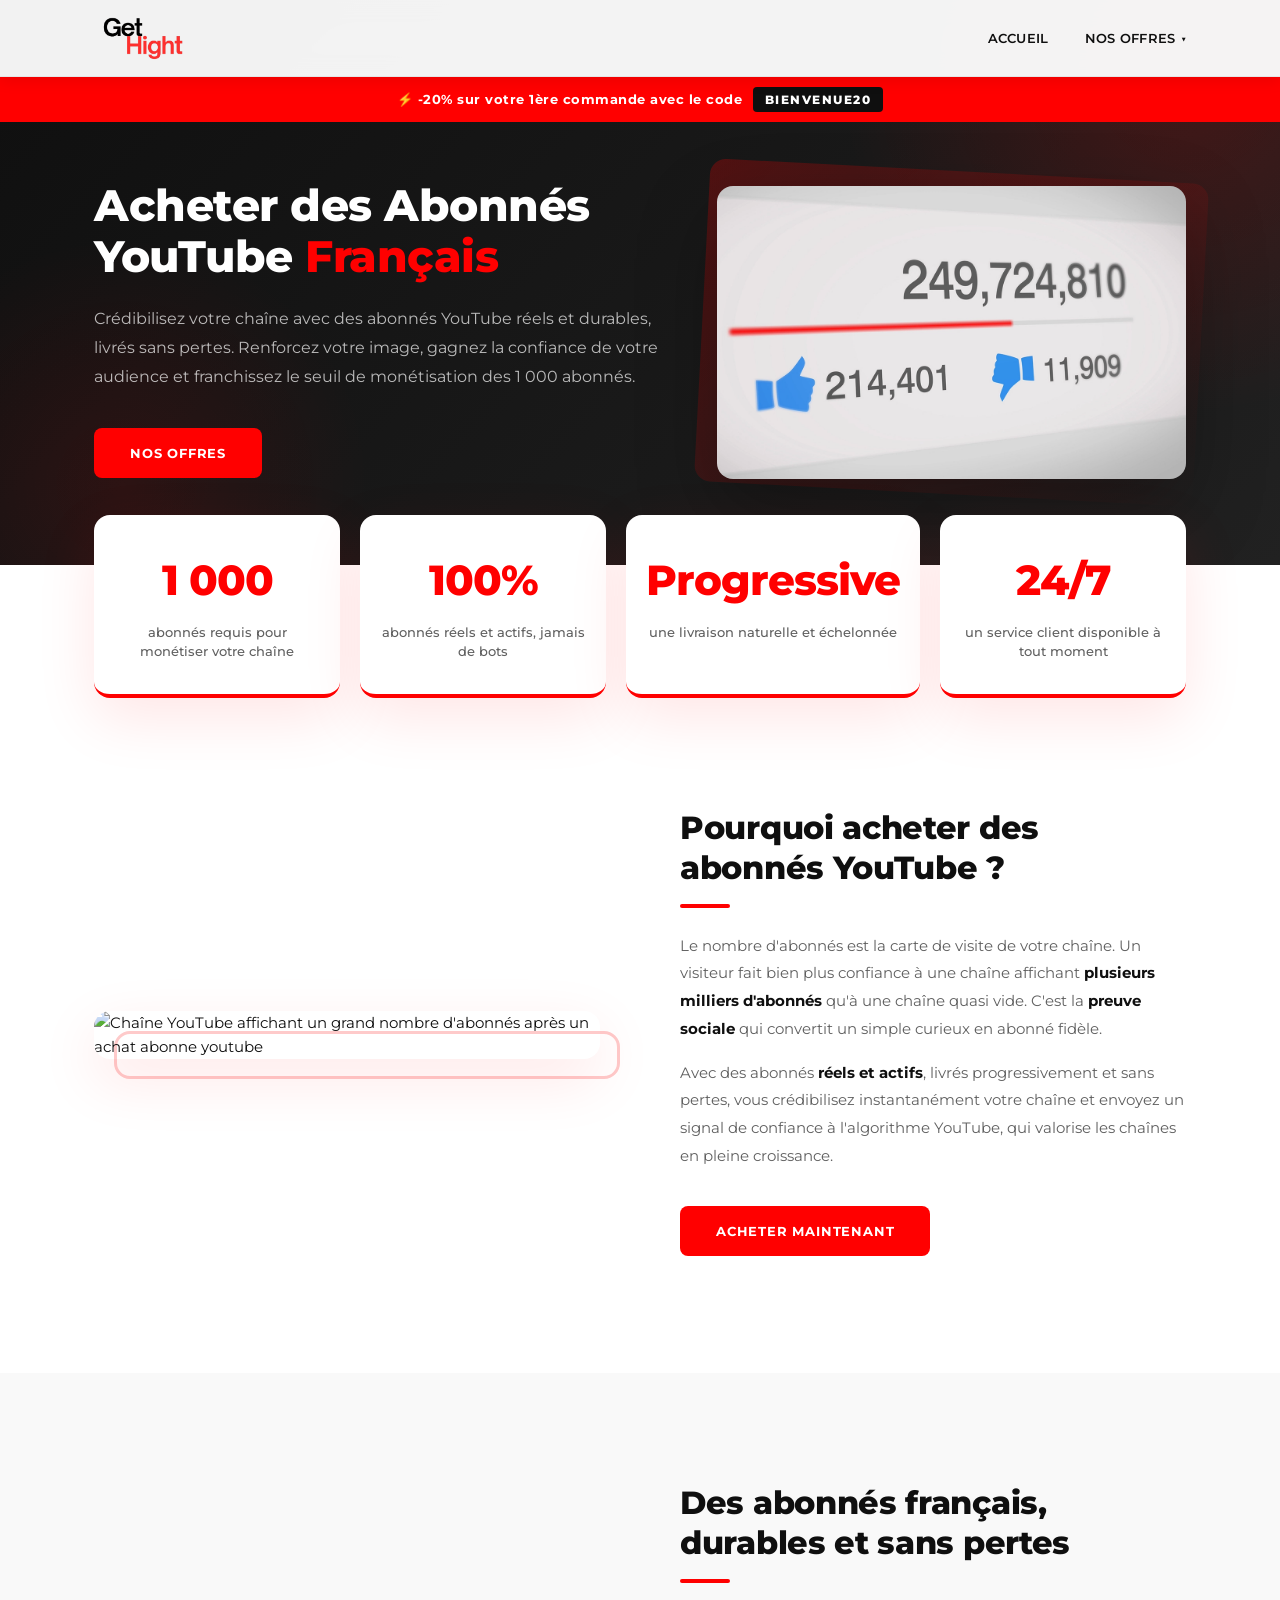
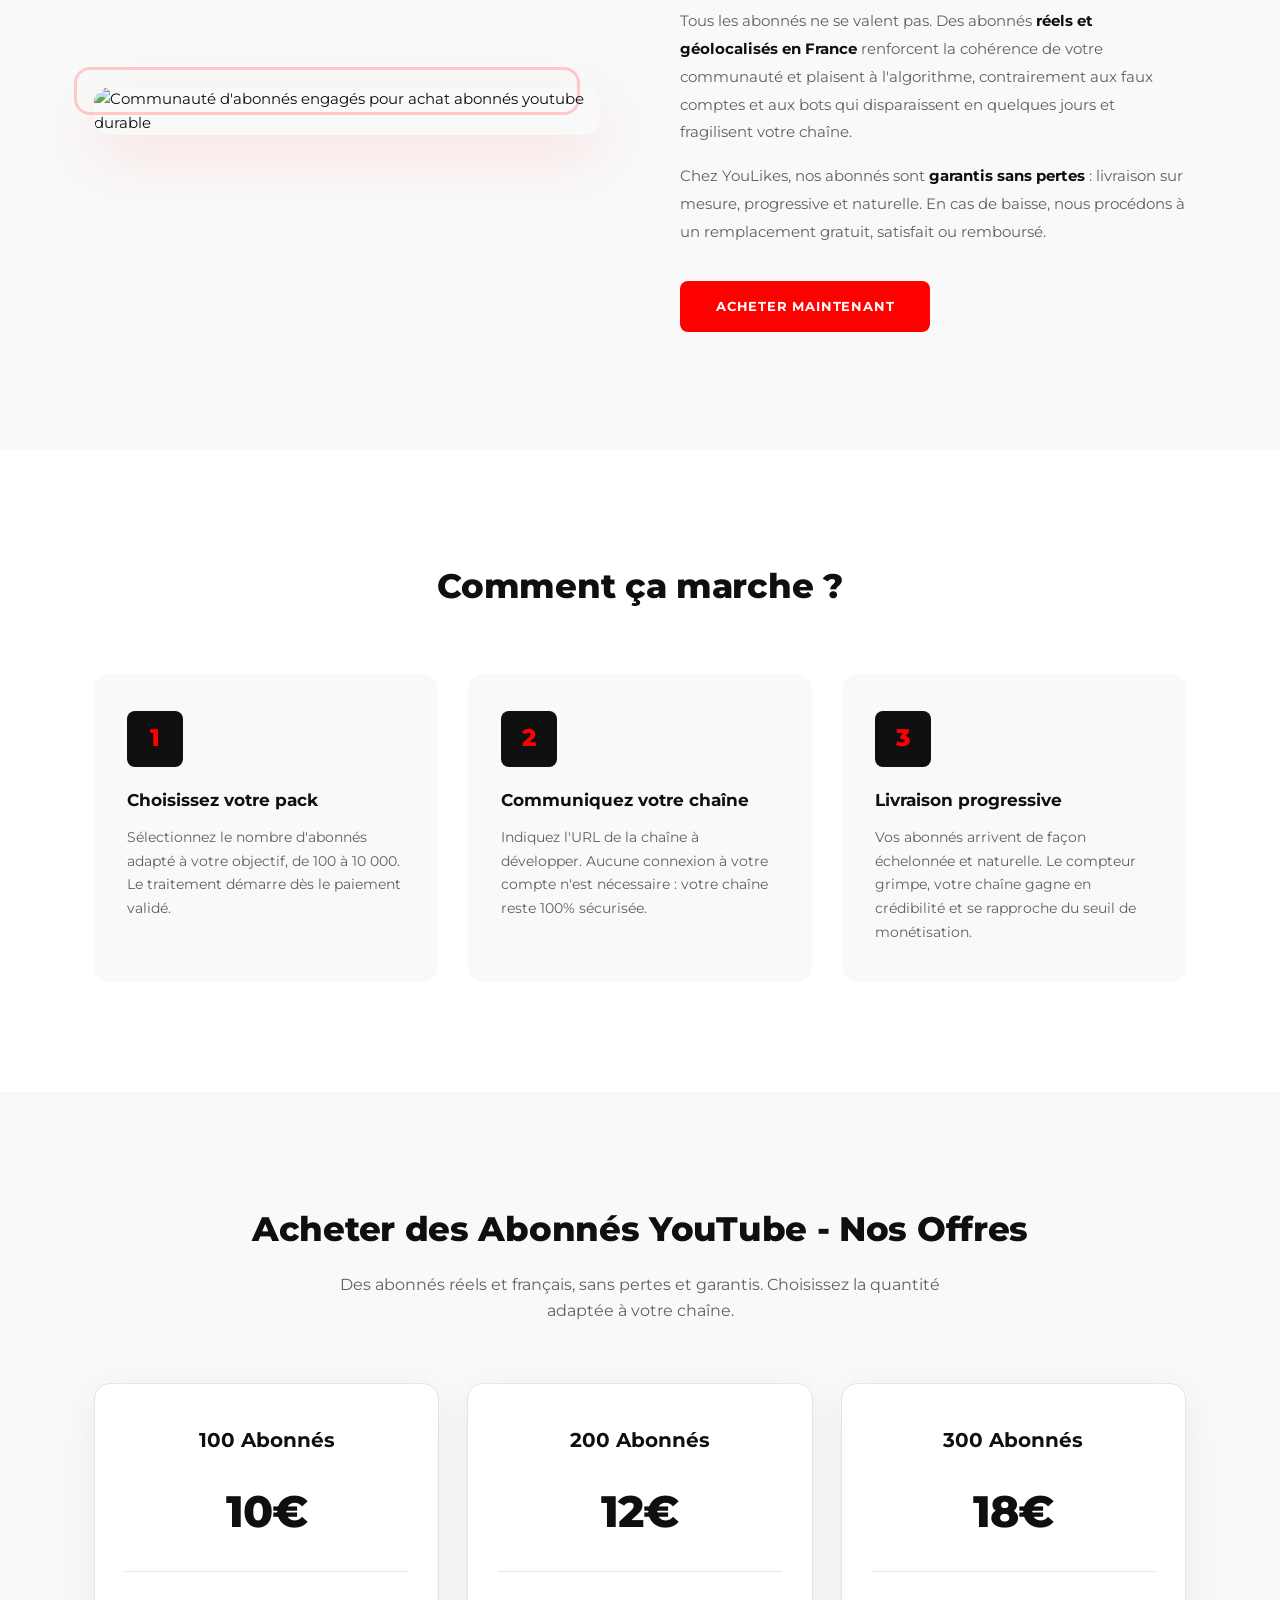
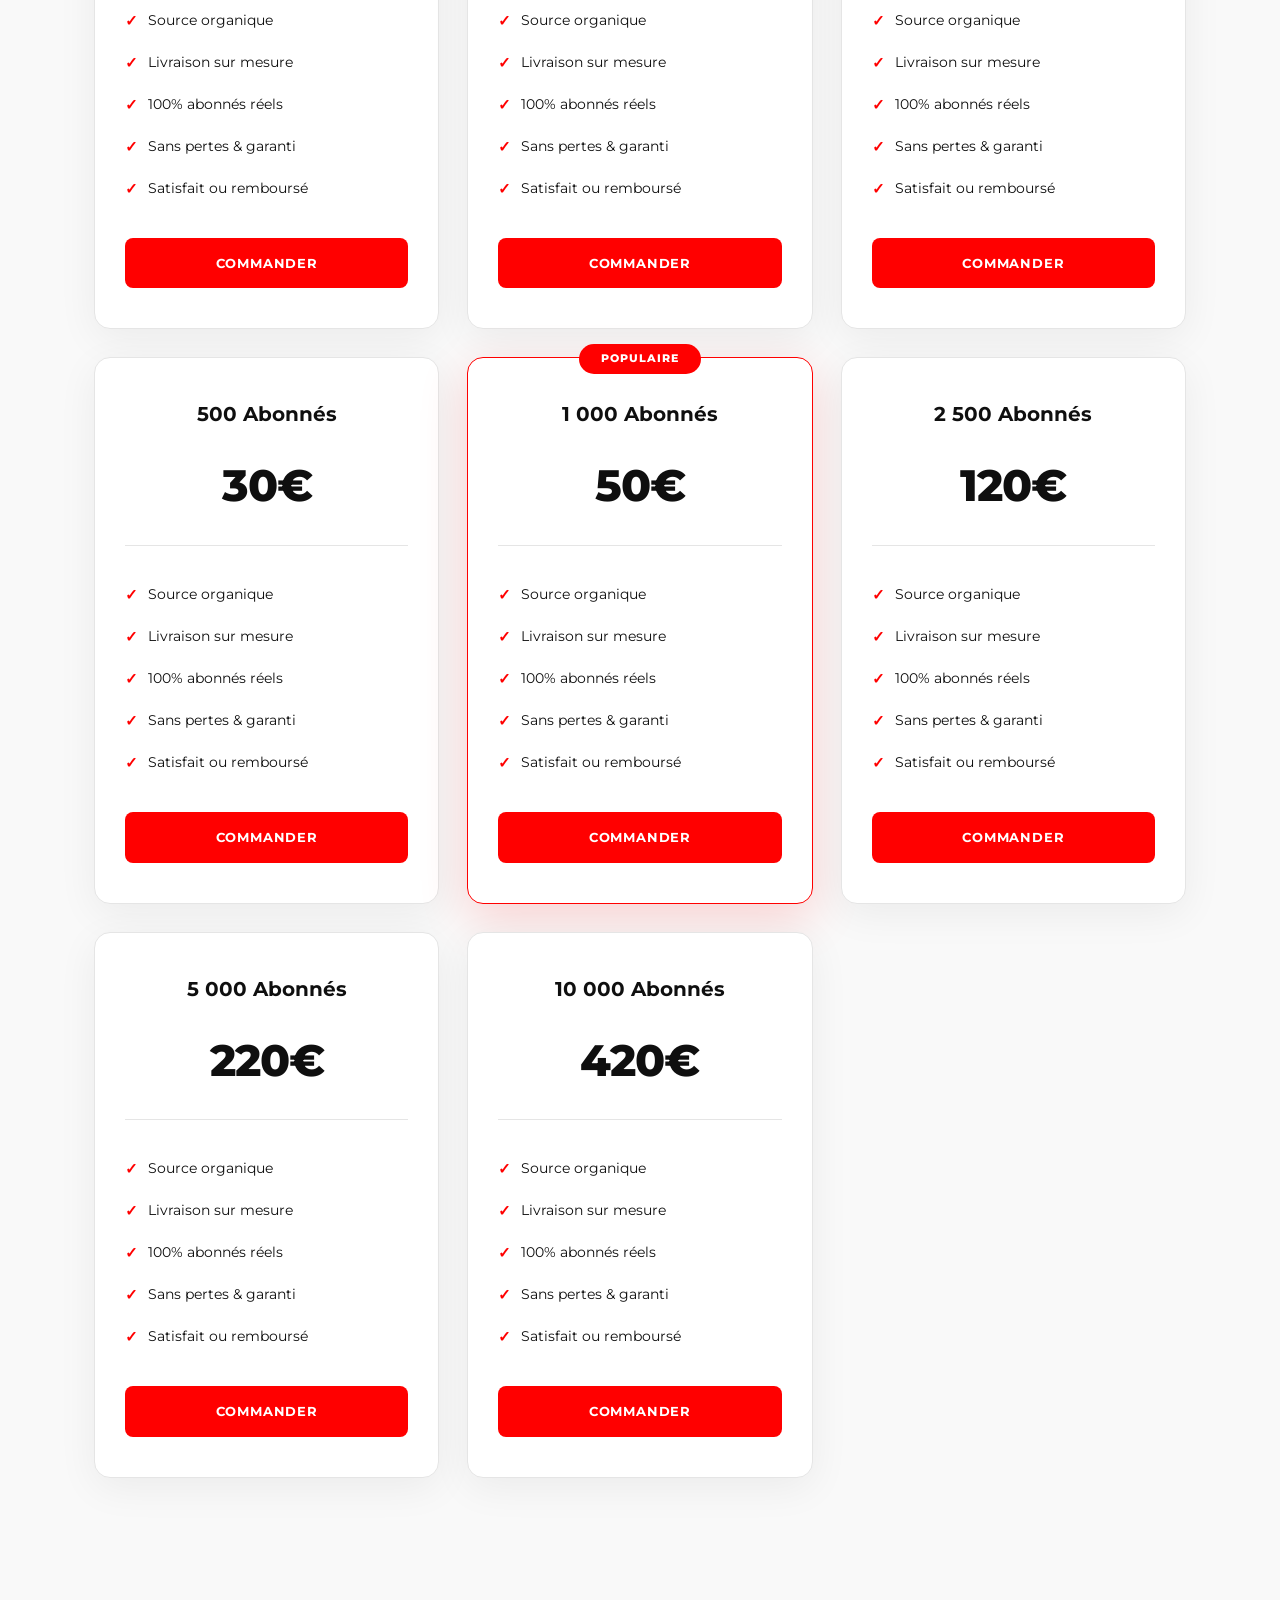
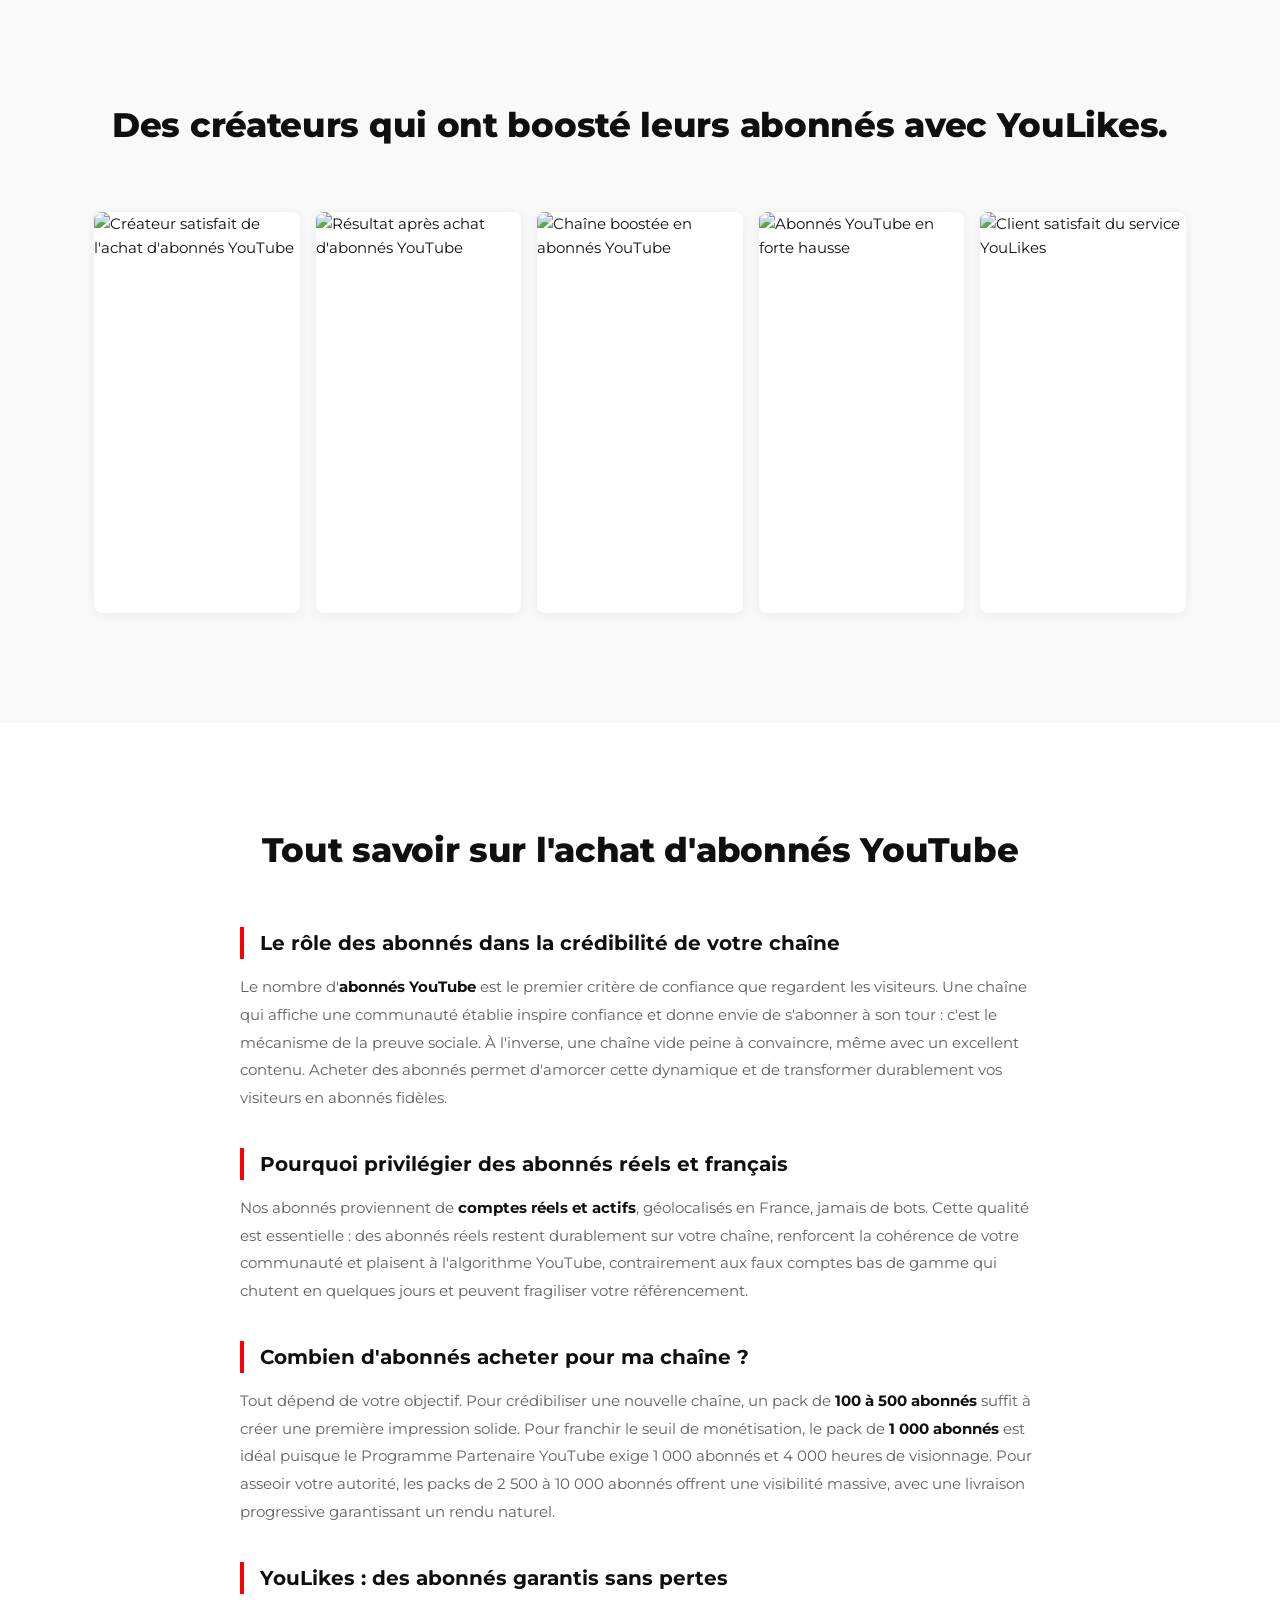
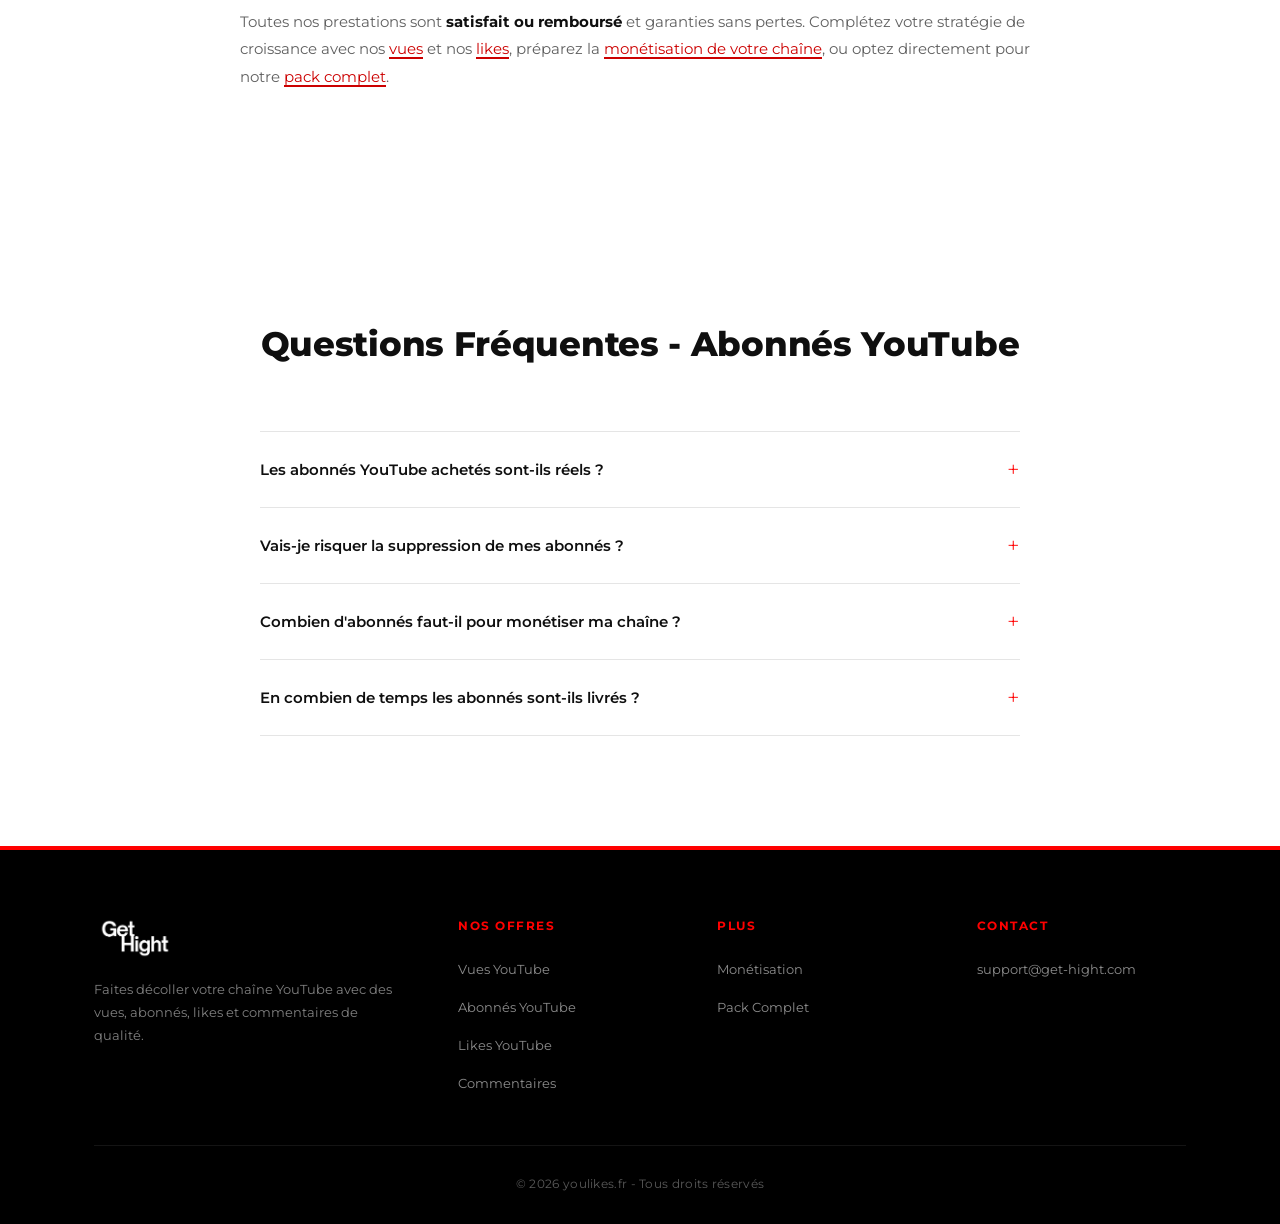
==== acheter-abonne-youtube.html @ 6b58a1a5 "Renomme pages: abonne, commentaires, heures-visionnage, monetisation" ====
<!DOCTYPE html>
<html lang="fr">
<head>
    <meta charset="UTF-8">
    <meta name="viewport" content="width=device-width, initial-scale=1.0">
    <meta name="robots" content="index, follow">
    <title>Acheter des Abonnés YouTube - Profils Français Sans Pertes</title>
    <meta name="description" content="Achetez des abonnés YouTube réels et français, sans pertes. Crédibilisez votre chaîne et atteignez le seuil de monétisation. Satisfait ou remboursé dès 10€.">
    <link rel="canonical" href="https://youlikes.fr/acheter-abonne-youtube.html"/>
    <link rel="alternate" hreflang="fr-FR" href="https://youlikes.fr/acheter-abonne-youtube.html"/>
    <link rel="alternate" hreflang="x-default" href="https://youlikes.fr/acheter-abonne-youtube.html"/>
    <link rel="preconnect" href="https://fonts.googleapis.com">
    <link rel="preconnect" href="https://fonts.gstatic.com" crossorigin>
    <link href="https://fonts.googleapis.com/css2?family=Montserrat:wght@400;500;600;700;800&display=swap" rel="stylesheet">
    <link rel="stylesheet" href="styles.css">
    <link rel="icon" type="image/x-icon" href="/favicon.ico">
    <link rel="shortcut icon" href="/favicon.ico">
    <link rel="apple-touch-icon" type="image/png" sizes="96x96" href="./logo/apple-icon-96x96.png">
    <link rel="icon" type="image/png" sizes="32x32" href="./logo/android-icon-32x32.png">
    <link rel="icon" type="image/png" sizes="96x96" href="./logo/android-icon-96x96.png">
    <meta name="msapplication-TileColor" content="#FF0000">
    <meta name="msapplication-TileImage" content="./logo/ms-icon-96x96.png">

    <meta property="og:type" content="website">
    <meta property="og:url" content="https://youlikes.fr/acheter-abonne-youtube.html">
    <meta property="og:title" content="Acheter des Abonnés YouTube - Profils Français Sans Pertes">
    <meta property="og:description" content="Achetez des abonnés YouTube réels et français, sans pertes. Crédibilisez votre chaîne et atteignez le seuil de monétisation. Satisfait ou remboursé dès 10€.">
    <meta property="og:image" content="https://youlikes.fr/YouTube-compteur-de-vues-en-temps-reel.webp">
    <meta property="og:locale" content="fr_FR">
    <meta property="og:site_name" content="YouLikes">
    <meta name="twitter:card" content="summary_large_image">
    <meta name="twitter:title" content="Acheter des Abonnés YouTube - Profils Français Sans Pertes">
    <meta name="twitter:description" content="Achetez des abonnés YouTube réels et français, sans pertes. Crédibilisez votre chaîne et atteignez le seuil de monétisation. Satisfait ou remboursé dès 10€.">
    <meta name="twitter:image" content="https://youlikes.fr/YouTube-compteur-de-vues-en-temps-reel.webp">

    <script type="application/ld+json">
    {
        "@context": "https://schema.org",
        "@graph": [
            {
                "@type": "BreadcrumbList",
                "itemListElement": [
                    {
                        "@type": "ListItem",
                        "position": 1,
                        "name": "Accueil",
                        "item": "https://youlikes.fr/"
                    },
                    {
                        "@type": "ListItem",
                        "position": 2,
                        "name": "Acheter des Abonnés YouTube",
                        "item": "https://youlikes.fr/acheter-abonne-youtube.html"
                    }
                ]
            },
            {
                "@type": "Organization",
                "name": "YouLikes",
                "url": "https://youlikes.fr",
                "logo": "https://youlikes.fr/get-hight.webp",
                "hasOfferCatalog": {
                    "@type": "OfferCatalog",
                    "name": "Nos services YouTube",
                    "itemListElement": [
                        {
                            "@type": "Offer",
                            "itemOffered": {
                                "@type": "Service",
                                "name": "acheter abonne youtube",
                                "url": "https://youlikes.fr/acheter-abonne-youtube.html"
                            }
                        },
                        {
                            "@type": "Offer",
                            "itemOffered": {
                                "@type": "Service",
                                "name": "achat abonne youtube",
                                "url": "https://youlikes.fr/acheter-abonne-youtube.html"
                            }
                        },
                        {
                            "@type": "Offer",
                            "itemOffered": {
                                "@type": "Service",
                                "name": "acheter des abonnés youtube",
                                "url": "https://youlikes.fr/acheter-abonne-youtube.html"
                            }
                        },
                        {
                            "@type": "Offer",
                            "itemOffered": {
                                "@type": "Service",
                                "name": "acheter abonnés youtube",
                                "url": "https://youlikes.fr/acheter-abonne-youtube.html"
                            }
                        },
                        {
                            "@type": "Offer",
                            "itemOffered": {
                                "@type": "Service",
                                "name": "acheter followers youtube",
                                "url": "https://youlikes.fr/acheter-abonne-youtube.html"
                            }
                        },
                        {
                            "@type": "Offer",
                            "itemOffered": {
                                "@type": "Service",
                                "name": "achat abonnés youtube",
                                "url": "https://youlikes.fr/acheter-abonne-youtube.html"
                            }
                        },
                        {
                            "@type": "Offer",
                            "itemOffered": {
                                "@type": "Service",
                                "name": "abonnés youtube pas cher",
                                "url": "https://youlikes.fr/acheter-abonne-youtube.html"
                            }
                        },
                        {
                            "@type": "Offer",
                            "itemOffered": {
                                "@type": "Service",
                                "name": "meilleur site pour acheter des abonnés youtube",
                                "url": "https://youlikes.fr/acheter-abonne-youtube.html"
                            }
                        },
                        {
                            "@type": "Offer",
                            "itemOffered": {
                                "@type": "Service",
                                "name": "acheter des abonnés youtube pas cher",
                                "url": "https://youlikes.fr/acheter-abonne-youtube.html"
                            }
                        }
                    ]
                }
            },
            {
                "@type": "FAQPage",
                "mainEntity": [
                    {
                        "@type": "Question",
                        "name": "Les abonnés YouTube achetés sont-ils réels ?",
                        "acceptedAnswer": {
                            "@type": "Answer",
                            "text": "Oui, des abonnés de comptes réels et actifs, jamais de bots, durables et garantis sans pertes."
                        }
                    },
                    {
                        "@type": "Question",
                        "name": "Vais-je risquer la suppression de mes abonnés ?",
                        "acceptedAnswer": {
                            "@type": "Answer",
                            "text": "Non, méthode conforme aux conditions de YouTube ; nos abonnés réels minimisent tout risque."
                        }
                    },
                    {
                        "@type": "Question",
                        "name": "Combien d'abonnés faut-il pour monétiser ma chaîne ?",
                        "acceptedAnswer": {
                            "@type": "Answer",
                            "text": "Le programme partenaire exige 1 000 abonnés et 4 000 heures de visionnage ; nos packs aident à franchir ce seuil."
                        }
                    },
                    {
                        "@type": "Question",
                        "name": "En combien de temps les abonnés sont-ils livrés ?",
                        "acceptedAnswer": {
                            "@type": "Answer",
                            "text": "La livraison débute dans les heures suivant la commande, progressivement et naturellement."
                        }
                    }
                ]
            },
            {
                "@type": "ItemList",
                "name": "Nos Offres Abonnés YouTube",
                "itemListElement": [
                    { "@type": "ListItem", "position": 1, "item": { "@type": "Product", "name": "100 Abonnés YouTube", "description": "100 abonnés YouTube réels et français, source organique, sans pertes et garantis.", "image": "https://youlikes.fr/YouTube-compteur-de-vues-en-temps-reel.webp", "brand": { "@type": "Brand", "name": "YouLikes" }, "offers": { "@type": "Offer", "price": "10", "priceCurrency": "EUR", "availability": "https://schema.org/InStock", "url": "https://youlikes.fr/acheter-abonne-youtube.html" } } },
                    { "@type": "ListItem", "position": 2, "item": { "@type": "Product", "name": "200 Abonnés YouTube", "description": "200 abonnés YouTube réels et français, source organique, sans pertes et garantis.", "image": "https://youlikes.fr/YouTube-compteur-de-vues-en-temps-reel.webp", "brand": { "@type": "Brand", "name": "YouLikes" }, "offers": { "@type": "Offer", "price": "12", "priceCurrency": "EUR", "availability": "https://schema.org/InStock", "url": "https://youlikes.fr/acheter-abonne-youtube.html" } } },
                    { "@type": "ListItem", "position": 3, "item": { "@type": "Product", "name": "300 Abonnés YouTube", "description": "300 abonnés YouTube réels et français, source organique, sans pertes et garantis.", "image": "https://youlikes.fr/YouTube-compteur-de-vues-en-temps-reel.webp", "brand": { "@type": "Brand", "name": "YouLikes" }, "offers": { "@type": "Offer", "price": "18", "priceCurrency": "EUR", "availability": "https://schema.org/InStock", "url": "https://youlikes.fr/acheter-abonne-youtube.html" } } },
                    { "@type": "ListItem", "position": 4, "item": { "@type": "Product", "name": "500 Abonnés YouTube", "description": "500 abonnés YouTube réels et français, source organique, sans pertes et garantis.", "image": "https://youlikes.fr/YouTube-compteur-de-vues-en-temps-reel.webp", "brand": { "@type": "Brand", "name": "YouLikes" }, "offers": { "@type": "Offer", "price": "30", "priceCurrency": "EUR", "availability": "https://schema.org/InStock", "url": "https://youlikes.fr/acheter-abonne-youtube.html" } } },
                    { "@type": "ListItem", "position": 5, "item": { "@type": "Product", "name": "1 000 Abonnés YouTube", "description": "1 000 abonnés YouTube réels et français, source organique, sans pertes et garantis.", "image": "https://youlikes.fr/YouTube-compteur-de-vues-en-temps-reel.webp", "brand": { "@type": "Brand", "name": "YouLikes" }, "offers": { "@type": "Offer", "price": "50", "priceCurrency": "EUR", "availability": "https://schema.org/InStock", "url": "https://youlikes.fr/acheter-abonne-youtube.html" } } },
                    { "@type": "ListItem", "position": 6, "item": { "@type": "Product", "name": "2 500 Abonnés YouTube", "description": "2 500 abonnés YouTube réels et français, source organique, sans pertes et garantis.", "image": "https://youlikes.fr/YouTube-compteur-de-vues-en-temps-reel.webp", "brand": { "@type": "Brand", "name": "YouLikes" }, "offers": { "@type": "Offer", "price": "120", "priceCurrency": "EUR", "availability": "https://schema.org/InStock", "url": "https://youlikes.fr/acheter-abonne-youtube.html" } } },
                    { "@type": "ListItem", "position": 7, "item": { "@type": "Product", "name": "5 000 Abonnés YouTube", "description": "5 000 abonnés YouTube réels et français, source organique, sans pertes et garantis.", "image": "https://youlikes.fr/YouTube-compteur-de-vues-en-temps-reel.webp", "brand": { "@type": "Brand", "name": "YouLikes" }, "offers": { "@type": "Offer", "price": "220", "priceCurrency": "EUR", "availability": "https://schema.org/InStock", "url": "https://youlikes.fr/acheter-abonne-youtube.html" } } },
                    { "@type": "ListItem", "position": 8, "item": { "@type": "Product", "name": "10 000 Abonnés YouTube", "description": "10 000 abonnés YouTube réels et français, source organique, sans pertes et garantis.", "image": "https://youlikes.fr/YouTube-compteur-de-vues-en-temps-reel.webp", "brand": { "@type": "Brand", "name": "YouLikes" }, "offers": { "@type": "Offer", "price": "420", "priceCurrency": "EUR", "availability": "https://schema.org/InStock", "url": "https://youlikes.fr/acheter-abonne-youtube.html" } } }
                ]
            }
        ]
    }
    </script>
</head>
<body>
    <header class="header">
        <div class="container">
            <a href="https://youlikes.fr" class="logo"><img src="get-hight.webp" alt="YouLikes - Croissance YouTube" title="YouLikes" width="512" height="512" class="logo-img"></a>
            <nav class="nav">
                <ul class="nav-list">
                    <li><a href="https://youlikes.fr" class="nav-link">Accueil</a></li>
                    <li class="nav-item dropdown">
                        <a href="#" class="nav-link">Nos Offres <span class="dropdown-arrow">▼</span></a>
                        <div class="dropdown-menu">
                            <a href="https://youlikes.fr/acheter-des-vues-youtube.html">Vues YouTube</a>
                            <a href="https://youlikes.fr/acheter-abonne-youtube.html">Abonnés YouTube</a>
                            <a href="https://youlikes.fr/acheter-des-likes-youtube.html">Likes YouTube</a>
                            <a href="https://youlikes.fr/acheter-commentaires-youtube.html">Commentaires YouTube</a>
                            <a href="https://youlikes.fr/acheter-heures-visionnage-youtube.html">Monétisation</a>
                            <a href="https://youlikes.fr/monetisation-youtube.html">Pack Complet</a>
                        </div>
                    </li>
                </ul>
            </nav>
            <button class="menu-toggle" aria-label="Menu"><span></span><span></span><span></span></button>
        </div>
    </header>
    <div class="promo-bar">&#x26A1; -20% sur votre 1&egrave;re commande avec le code <span class="promo-code">BIENVENUE20</span></div>

    <section id="accueil" class="hero">
        <div class="container">
            <div class="hero-content">
                <h1>Acheter des Abonnés YouTube <span class="highlight">Français</span></h1>
                <p class="hero-subtitle">Crédibilisez votre chaîne avec des abonnés YouTube réels et durables, livrés sans pertes. Renforcez votre image, gagnez la confiance de votre audience et franchissez le seuil de monétisation des 1 000 abonnés.</p>
                <a href="#offres" class="btn btn-primary" title="acheter abonnés youtube">Nos Offres</a>
            </div>
            <div class="hero-image">
                <img src="YouTube-compteur-de-vues-en-temps-reel.webp" alt="Compteur d'abonnés YouTube en forte hausse pour acheter abonne youtube" title="Acheter des abonnés YouTube réels et français" width="964" height="421" class="hero-img" loading="eager">
            </div>
        </div>
    </section>

    <section class="stats">
        <div class="container">
            <div class="stat-card"><div class="stat-number" data-target="0" data-static="1 000">1 000</div><p>abonnés requis pour monétiser votre chaîne</p></div>
            <div class="stat-card"><div class="stat-number" data-target="100" data-suffix="%">100%</div><p>abonnés réels et actifs, jamais de bots</p></div>
            <div class="stat-card"><div class="stat-number" data-target="0" data-static="Progressive">Progressive</div><p>une livraison naturelle et échelonnée</p></div>
            <div class="stat-card"><div class="stat-number" data-target="0" data-static="24/7">24/7</div><p>un service client disponible à tout moment</p></div>
        </div>
    </section>

    <section class="credibility">
        <div class="container">
            <div class="credibility-image">
                <img src="youtube-croissance.webp" alt="Chaîne YouTube affichant un grand nombre d'abonnés après un achat abonne youtube" title="Acheter followers youtube pour crédibiliser votre chaîne" width="601" height="791" class="credibility-img" loading="lazy">
            </div>
            <div class="credibility-content">
                <h2>Pourquoi acheter des abonnés YouTube ?</h2>
                <p>Le nombre d'abonnés est la carte de visite de votre chaîne. Un visiteur fait bien plus confiance à une chaîne affichant <strong>plusieurs milliers d'abonnés</strong> qu'à une chaîne quasi vide. C'est la <strong>preuve sociale</strong> qui convertit un simple curieux en abonné fidèle.</p>
                <p>Avec des abonnés <strong>réels et actifs</strong>, livrés progressivement et sans pertes, vous crédibilisez instantanément votre chaîne et envoyez un signal de confiance à l'algorithme YouTube, qui valorise les chaînes en pleine croissance.</p>
                <a href="#offres" class="btn btn-primary" title="Le meilleur site pour acheter des abonnés youtube">Acheter maintenant</a>
            </div>
        </div>
    </section>

    <section class="credibility credibility-reverse">
        <div class="container">
            <div class="credibility-content">
                <h2>Des abonnés français, durables et sans pertes</h2>
                <p>Tous les abonnés ne se valent pas. Des abonnés <strong>réels et géolocalisés en France</strong> renforcent la cohérence de votre communauté et plaisent à l'algorithme, contrairement aux faux comptes et aux bots qui disparaissent en quelques jours et fragilisent votre chaîne.</p>
                <p>Chez YouLikes, nos abonnés sont <strong>garantis sans pertes</strong> : livraison sur mesure, progressive et naturelle. En cas de baisse, nous procédons à un remplacement gratuit, satisfait ou remboursé.</p>
                <a href="#offres" class="btn btn-primary" title="acheter des abonnés youtube pas cher">Acheter maintenant</a>
            </div>
            <div class="credibility-image">
                <img src="youtube-engagement.webp" alt="Communauté d'abonnés engagés pour achat abonnés youtube durable" title="Abonnés youtube pas cher, réels et durables" width="900" height="600" class="credibility-img" loading="lazy">
            </div>
        </div>
    </section>

    <section class="how-it-works">
        <div class="container">
            <h2 class="section-title">Comment ça marche ?</h2>
            <div class="steps">
                <div class="step"><div class="step-icon"><span>1</span></div><h3>Choisissez votre pack</h3><p>Sélectionnez le nombre d'abonnés adapté à votre objectif, de 100 à 10 000. Le traitement démarre dès le paiement validé.</p></div>
                <div class="step"><div class="step-icon"><span>2</span></div><h3>Communiquez votre chaîne</h3><p>Indiquez l'URL de la chaîne à développer. Aucune connexion à votre compte n'est nécessaire : votre chaîne reste 100% sécurisée.</p></div>
                <div class="step"><div class="step-icon"><span>3</span></div><h3>Livraison progressive</h3><p>Vos abonnés arrivent de façon échelonnée et naturelle. Le compteur grimpe, votre chaîne gagne en crédibilité et se rapproche du seuil de monétisation.</p></div>
            </div>
        </div>
    </section>

    <section id="offres" class="pricing">
        <div class="container">
            <h2 class="section-title">Acheter des Abonnés YouTube - Nos Offres</h2>
            <p class="section-subtitle">Des abonnés réels et français, sans pertes et garantis. Choisissez la quantité adaptée à votre chaîne.</p>
            <div class="pricing-cards">
                <div class="pricing-card">
                    <div class="pricing-header"><h3>100 Abonnés</h3></div>
                    <div class="pricing-price"><span class="price">10€</span></div>
                    <ul class="pricing-features"><li><span class="check">✓</span> Source organique</li><li><span class="check">✓</span> Livraison sur mesure</li><li><span class="check">✓</span> 100% abonnés réels</li><li><span class="check">✓</span> Sans pertes &amp; garanti</li><li><span class="check">✓</span> Satisfait ou remboursé</li></ul>
                    <a href="#" class="btn btn-outline" target="_blank" rel="noopener noreferrer">Commander</a>
                </div>
                <div class="pricing-card">
                    <div class="pricing-header"><h3>200 Abonnés</h3></div>
                    <div class="pricing-price"><span class="price">12€</span></div>
                    <ul class="pricing-features"><li><span class="check">✓</span> Source organique</li><li><span class="check">✓</span> Livraison sur mesure</li><li><span class="check">✓</span> 100% abonnés réels</li><li><span class="check">✓</span> Sans pertes &amp; garanti</li><li><span class="check">✓</span> Satisfait ou remboursé</li></ul>
                    <a href="#" class="btn btn-outline" target="_blank" rel="noopener noreferrer">Commander</a>
                </div>
                <div class="pricing-card">
                    <div class="pricing-header"><h3>300 Abonnés</h3></div>
                    <div class="pricing-price"><span class="price">18€</span></div>
                    <ul class="pricing-features"><li><span class="check">✓</span> Source organique</li><li><span class="check">✓</span> Livraison sur mesure</li><li><span class="check">✓</span> 100% abonnés réels</li><li><span class="check">✓</span> Sans pertes &amp; garanti</li><li><span class="check">✓</span> Satisfait ou remboursé</li></ul>
                    <a href="#" class="btn btn-outline" target="_blank" rel="noopener noreferrer">Commander</a>
                </div>
                <div class="pricing-card">
                    <div class="pricing-header"><h3>500 Abonnés</h3></div>
                    <div class="pricing-price"><span class="price">30€</span></div>
                    <ul class="pricing-features"><li><span class="check">✓</span> Source organique</li><li><span class="check">✓</span> Livraison sur mesure</li><li><span class="check">✓</span> 100% abonnés réels</li><li><span class="check">✓</span> Sans pertes &amp; garanti</li><li><span class="check">✓</span> Satisfait ou remboursé</li></ul>
                    <a href="#" class="btn btn-outline" target="_blank" rel="noopener noreferrer">Commander</a>
                </div>
                <div class="pricing-card featured">
                    <div class="pricing-badge">Populaire</div>
                    <div class="pricing-header"><h3>1 000 Abonnés</h3></div>
                    <div class="pricing-price"><span class="price">50€</span></div>
                    <ul class="pricing-features"><li><span class="check">✓</span> Source organique</li><li><span class="check">✓</span> Livraison sur mesure</li><li><span class="check">✓</span> 100% abonnés réels</li><li><span class="check">✓</span> Sans pertes &amp; garanti</li><li><span class="check">✓</span> Satisfait ou remboursé</li></ul>
                    <a href="#" class="btn btn-primary" target="_blank" rel="noopener noreferrer">Commander</a>
                </div>
                <div class="pricing-card">
                    <div class="pricing-header"><h3>2 500 Abonnés</h3></div>
                    <div class="pricing-price"><span class="price">120€</span></div>
                    <ul class="pricing-features"><li><span class="check">✓</span> Source organique</li><li><span class="check">✓</span> Livraison sur mesure</li><li><span class="check">✓</span> 100% abonnés réels</li><li><span class="check">✓</span> Sans pertes &amp; garanti</li><li><span class="check">✓</span> Satisfait ou remboursé</li></ul>
                    <a href="#" class="btn btn-outline" target="_blank" rel="noopener noreferrer">Commander</a>
                </div>
                <div class="pricing-card">
                    <div class="pricing-header"><h3>5 000 Abonnés</h3></div>
                    <div class="pricing-price"><span class="price">220€</span></div>
                    <ul class="pricing-features"><li><span class="check">✓</span> Source organique</li><li><span class="check">✓</span> Livraison sur mesure</li><li><span class="check">✓</span> 100% abonnés réels</li><li><span class="check">✓</span> Sans pertes &amp; garanti</li><li><span class="check">✓</span> Satisfait ou remboursé</li></ul>
                    <a href="#" class="btn btn-outline" target="_blank" rel="noopener noreferrer">Commander</a>
                </div>
                <div class="pricing-card">
                    <div class="pricing-header"><h3>10 000 Abonnés</h3></div>
                    <div class="pricing-price"><span class="price">420€</span></div>
                    <ul class="pricing-features"><li><span class="check">✓</span> Source organique</li><li><span class="check">✓</span> Livraison sur mesure</li><li><span class="check">✓</span> 100% abonnés réels</li><li><span class="check">✓</span> Sans pertes &amp; garanti</li><li><span class="check">✓</span> Satisfait ou remboursé</li></ul>
                    <a href="#" class="btn btn-outline" target="_blank" rel="noopener noreferrer">Commander</a>
                </div>
            </div>
        </div>
    </section>

    <section class="testimonials">
        <div class="container">
            <h2 class="section-title">Des créateurs qui ont boosté leurs abonnés avec YouLikes.</h2>
            <div class="testimonials-grid">
                <div class="testimonial-card"><img src="temoignage-youtube-1.webp" alt="Créateur satisfait de l'achat d'abonnés YouTube" title="Témoignage abonnés YouTube" width="768" height="1496" class="testimonial-img" loading="lazy"></div>
                <div class="testimonial-card"><img src="temoignage-youtube-2.webp" alt="Résultat après achat d'abonnés YouTube" title="Résultat abonnés YouTube" width="768" height="1496" class="testimonial-img" loading="lazy"></div>
                <div class="testimonial-card"><img src="temoignage-youtube-3.webp" alt="Chaîne boostée en abonnés YouTube" title="Chaîne boostée YouTube" width="768" height="1496" class="testimonial-img" loading="lazy"></div>
                <div class="testimonial-card"><img src="temoignage-youtube-4.webp" alt="Abonnés YouTube en forte hausse" title="Hausse des abonnés YouTube" width="768" height="1496" class="testimonial-img" loading="lazy"></div>
                <div class="testimonial-card"><img src="temoignage-youtube-5.webp" alt="Client satisfait du service YouLikes" title="Client satisfait YouLikes" width="768" height="1496" class="testimonial-img" loading="lazy"></div>
            </div>
        </div>
    </section>

    <section class="seo-content">
        <div class="container">
            <h2 class="section-title">Tout savoir sur l'achat d'abonnés YouTube</h2>
            <div class="seo-text">
                <h3>Le rôle des abonnés dans la crédibilité de votre chaîne</h3>
                <p>Le nombre d'<strong>abonnés YouTube</strong> est le premier critère de confiance que regardent les visiteurs. Une chaîne qui affiche une communauté établie inspire confiance et donne envie de s'abonner à son tour : c'est le mécanisme de la preuve sociale. À l'inverse, une chaîne vide peine à convaincre, même avec un excellent contenu. Acheter des abonnés permet d'amorcer cette dynamique et de transformer durablement vos visiteurs en abonnés fidèles.</p>

                <h3>Pourquoi privilégier des abonnés réels et français</h3>
                <p>Nos abonnés proviennent de <strong>comptes réels et actifs</strong>, géolocalisés en France, jamais de bots. Cette qualité est essentielle : des abonnés réels restent durablement sur votre chaîne, renforcent la cohérence de votre communauté et plaisent à l'algorithme YouTube, contrairement aux faux comptes bas de gamme qui chutent en quelques jours et peuvent fragiliser votre référencement.</p>

                <h3>Combien d'abonnés acheter pour ma chaîne ?</h3>
                <p>Tout dépend de votre objectif. Pour crédibiliser une nouvelle chaîne, un pack de <strong>100 à 500 abonnés</strong> suffit à créer une première impression solide. Pour franchir le seuil de monétisation, le pack de <strong>1 000 abonnés</strong> est idéal puisque le Programme Partenaire YouTube exige 1 000 abonnés et 4 000 heures de visionnage. Pour asseoir votre autorité, les packs de 2 500 à 10 000 abonnés offrent une visibilité massive, avec une livraison progressive garantissant un rendu naturel.</p>

                <h3>YouLikes : des abonnés garantis sans pertes</h3>
                <p>Toutes nos prestations sont <strong>satisfait ou remboursé</strong> et garanties sans pertes. Complétez votre stratégie de croissance avec nos <a href="https://youlikes.fr/acheter-des-vues-youtube.html">vues</a> et nos <a href="https://youlikes.fr/acheter-des-likes-youtube.html">likes</a>, préparez la <a href="https://youlikes.fr/acheter-heures-visionnage-youtube.html">monétisation de votre chaîne</a>, ou optez directement pour notre <a href="https://youlikes.fr/monetisation-youtube.html">pack complet</a>.</p>
            </div>
        </div>
    </section>

    <section class="faq">
        <div class="container">
            <h2 class="section-title">Questions Fréquentes - Abonnés YouTube</h2>
            <div class="faq-list">
                <div class="faq-item"><button class="faq-question"><span>Les abonnés YouTube achetés sont-ils réels ?</span><span class="faq-icon">+</span></button><div class="faq-answer"><p>Oui, des abonnés de comptes réels et actifs, jamais de bots, durables et garantis sans pertes.</p></div></div>
                <div class="faq-item"><button class="faq-question"><span>Vais-je risquer la suppression de mes abonnés ?</span><span class="faq-icon">+</span></button><div class="faq-answer"><p>Non, méthode conforme aux conditions de YouTube ; nos abonnés réels minimisent tout risque.</p></div></div>
                <div class="faq-item"><button class="faq-question"><span>Combien d'abonnés faut-il pour monétiser ma chaîne ?</span><span class="faq-icon">+</span></button><div class="faq-answer"><p>Le programme partenaire exige 1 000 abonnés et 4 000 heures de visionnage ; nos packs aident à franchir ce seuil.</p></div></div>
                <div class="faq-item"><button class="faq-question"><span>En combien de temps les abonnés sont-ils livrés ?</span><span class="faq-icon">+</span></button><div class="faq-answer"><p>La livraison débute dans les heures suivant la commande, progressivement et naturellement.</p></div></div>
            </div>
        </div>
    </section>

    <footer class="footer">
        <div class="container">
            <div class="footer-content">
                <div class="footer-brand"><a href="https://youlikes.fr" class="logo"><img src="get-hight.webp" alt="YouLikes - Logo" title="YouLikes" width="512" height="512" class="logo-img"></a><p>Faites décoller votre chaîne YouTube avec des vues, abonnés, likes et commentaires de qualité.</p></div>
                <div class="footer-links"><h4>Nos Offres</h4><ul><li><a href="https://youlikes.fr/acheter-des-vues-youtube.html">Vues YouTube</a></li><li><a href="https://youlikes.fr/acheter-abonne-youtube.html">Abonnés YouTube</a></li><li><a href="https://youlikes.fr/acheter-des-likes-youtube.html">Likes YouTube</a></li><li><a href="https://youlikes.fr/acheter-commentaires-youtube.html">Commentaires</a></li></ul></div>
                <div class="footer-links"><h4>Plus</h4><ul><li><a href="https://youlikes.fr/acheter-heures-visionnage-youtube.html">Monétisation</a></li><li><a href="https://youlikes.fr/monetisation-youtube.html">Pack Complet</a></li></ul></div>
                <div class="footer-links"><h4>Contact</h4><ul><li><a href="mailto:support@get-hight.com">support@get-hight.com</a></li></ul></div>
            </div>
            <div class="footer-bottom"><p>&copy; 2026 youlikes.fr - Tous droits réservés</p></div>
        </div>
    </footer>

    <script>
        document.addEventListener('DOMContentLoaded', function() {
            const menuToggle = document.querySelector('.menu-toggle'); const nav = document.querySelector('.nav');
            if (menuToggle && nav) { menuToggle.addEventListener('click', function() { nav.classList.toggle('active'); menuToggle.classList.toggle('active'); }); document.querySelectorAll('.nav-link:not(.nav-item.dropdown > .nav-link)').forEach(link => { link.addEventListener('click', function() { nav.classList.remove('active'); menuToggle.classList.remove('active'); }); }); }
            document.querySelectorAll('.nav-item.dropdown').forEach(dropdown => { dropdown.querySelector('.nav-link').addEventListener('click', function(e) { if (window.innerWidth <= 768) { e.preventDefault(); dropdown.classList.toggle('active'); } }); });
            document.querySelectorAll('.dropdown-menu a').forEach(link => { link.addEventListener('click', function() { if (window.innerWidth <= 768) { document.querySelector('.nav').classList.remove('active'); document.querySelector('.menu-toggle').classList.remove('active'); document.querySelectorAll('.nav-item.dropdown').forEach(d => d.classList.remove('active')); } }); });
            document.querySelectorAll('a[href^="#"]:not([href="#"])').forEach(link => { link.addEventListener('click', function(e) { e.preventDefault(); const t = document.querySelector(this.getAttribute('href')); if (t) { window.scrollTo({ top: t.offsetTop - document.querySelector('.header').offsetHeight, behavior: 'smooth' }); } }); });
            document.querySelectorAll('.faq-item').forEach(item => { item.querySelector('.faq-question').addEventListener('click', function() { document.querySelectorAll('.faq-item').forEach(o => { if (o !== item && o.classList.contains('active')) o.classList.remove('active'); }); item.classList.toggle('active'); }); });
            window.addEventListener('scroll', function() { const header = document.querySelector('.header'); header.style.boxShadow = window.scrollY > 50 ? '0 4px 20px rgba(0,0,0,0.1)' : '0 4px 15px rgba(0,0,0,0.08)'; });
            const observer = new IntersectionObserver(function(entries) { entries.forEach(entry => { if (entry.isIntersecting) { entry.target.style.opacity = '1'; entry.target.style.transform = 'translateY(0)'; } }); }, { threshold: 0.1, rootMargin: '0px 0px -50px 0px' });
            document.querySelectorAll('.stat-card, .step, .pricing-card, .testimonial-card, .faq-item').forEach(el => { el.style.opacity = '0'; el.style.transform = 'translateY(30px)'; el.style.transition = 'opacity 0.6s ease, transform 0.6s ease'; observer.observe(el); });
            let animated = false; const statsSection = document.querySelector('.stats');
            if (statsSection) { new IntersectionObserver((entries) => { entries.forEach(entry => { if (entry.isIntersecting && !animated) { document.querySelectorAll('.stat-number').forEach(stat => { const st = stat.getAttribute('data-static'); if (st) { stat.textContent = st; return; } const target = parseInt(stat.getAttribute('data-target') || stat.textContent); const suffix = stat.getAttribute('data-suffix') || '%'; if (isNaN(target) || target <= 0) return; let current = 0; const inc = target / 50; const counter = setInterval(() => { current += inc; if (current >= target) { stat.textContent = target + suffix; clearInterval(counter); } else { stat.textContent = Math.floor(current) + suffix; } }, 40); }); animated = true; } }); }, { threshold: 0.5 }).observe(statsSection); }
        });
    </script>
</body>
</html>
---- styles.css ----
:root {
    --primary: #0F0F0F;
    --primary-dark: #000000;
    --primary-light: #272727;
    --accent: #FF0000;
    --accent-dark: #CC0000;
    --accent-light: #FECACA;
    --dark: #0F0F0F;
    --light: #F9F9F9;
    --white: #ffffff;
    --gray: #606060;
    --gray-light: #E5E5E5;
    --shadow: 0 20px 60px rgba(255, 0, 0, 0.10);
    --shadow-sm: 0 2px 12px rgba(15, 15, 15, 0.06);
    --shadow-accent: 0 8px 30px rgba(255, 0, 0, 0.28);
    --radius: 8px;
    --radius-lg: 16px;
    --transition: all 0.35s cubic-bezier(0.25, 0.46, 0.45, 0.94);
}

*, *::before, *::after {
    margin: 0;
    padding: 0;
    box-sizing: border-box;
}

html {
    scroll-behavior: smooth;
}

body {
    font-family: 'Montserrat', sans-serif;
    font-size: 15px;
    line-height: 1.6;
    color: var(--dark);
    background: var(--white);
    overflow-x: hidden;
}

a {
    text-decoration: none;
    color: inherit;
    transition: var(--transition);
}

ul {
    list-style: none;
}

img {
    max-width: 100%;
    height: auto;
}

.container {
    width: 100%;
    max-width: 1140px;
    margin: 0 auto;
    padding: 0 24px;
}

/* ===================== BOUTONS ===================== */

.btn {
    display: inline-block;
    padding: 15px 36px;
    font-family: 'Montserrat', sans-serif;
    font-size: 13px;
    font-weight: 700;
    letter-spacing: 0.8px;
    text-transform: uppercase;
    border-radius: var(--radius);
    cursor: pointer;
    transition: var(--transition);
    border: none;
    text-align: center;
    position: relative;
    overflow: hidden;
}

.btn-primary {
    background: var(--accent);
    color: var(--white);
}

.btn-primary::after {
    content: '';
    position: absolute;
    top: 0;
    left: -100%;
    width: 100%;
    height: 100%;
    background: linear-gradient(90deg, transparent, rgba(255,255,255,0.25), transparent);
    transition: left 0.5s ease;
}

.btn-primary:hover::after {
    left: 100%;
}

.btn-primary:hover {
    background: var(--accent-dark);
    transform: translateY(-2px);
    box-shadow: var(--shadow-accent);
}

.btn-outline {
    background: transparent;
    color: var(--accent);
    border: 2px solid var(--accent);
}

.btn-outline:hover {
    background: var(--accent);
    color: var(--white);
    transform: translateY(-2px);
}

.btn-full {
    width: 100%;
}

/* ===================== HEADER ===================== */

.header {
    position: fixed;
    top: 0;
    left: 0;
    right: 0;
    z-index: 1000;
    background: rgba(255, 255, 255, 0.95);
    backdrop-filter: blur(12px);
    -webkit-backdrop-filter: blur(12px);
    padding: 12px 0;
    border-bottom: 1px solid var(--gray-light);
}

.header .container {
    display: flex;
    align-items: center;
    justify-content: space-between;
}

.logo {
    display: flex;
    align-items: center;
}

.logo-img {
    height: 52px;
    width: auto;
}

.logo-market {
    color: var(--dark);
}

.logo-web {
    color: var(--accent);
}

.nav-list {
    display: flex;
    gap: 36px;
    align-items: center;
}

.nav-link {
    font-weight: 600;
    font-size: 13px;
    letter-spacing: 0.3px;
    text-transform: uppercase;
    color: var(--dark);
    position: relative;
    padding: 8px 0;
    display: flex;
    align-items: center;
    line-height: 1;
}

.nav-link::after {
    content: '';
    position: absolute;
    bottom: 0;
    left: 50%;
    transform: translateX(-50%);
    width: 0;
    height: 3px;
    background: var(--accent);
    border-radius: 2px;
    transition: var(--transition);
}

.nav-link:hover::after,
.nav-link.active::after {
    width: 100%;
}

.nav-link:hover,
.nav-link.active {
    color: var(--accent);
}

.nav-item {
    position: relative;
}

.nav-item.dropdown > .nav-link {
    display: flex;
    align-items: center;
    gap: 5px;
}

.nav-item.dropdown > .nav-link::before {
    content: '';
    position: absolute;
    bottom: -15px;
    left: 0;
    right: 0;
    height: 20px;
}

.dropdown-arrow {
    font-size: 9px;
    transition: var(--transition);
}

.nav-item.dropdown:hover .dropdown-arrow {
    transform: rotate(180deg);
}

.dropdown-menu {
    position: absolute;
    top: 100%;
    left: 50%;
    transform: translateX(-50%);
    min-width: 240px;
    background: var(--white);
    border-radius: var(--radius);
    box-shadow: 0 15px 50px rgba(15, 15, 15, 0.12);
    border: 1px solid var(--gray-light);
    padding: 8px;
    opacity: 0;
    visibility: hidden;
    transition: var(--transition);
    margin-top: 15px;
    z-index: 100;
}

.dropdown-menu::before {
    content: '';
    position: absolute;
    top: -6px;
    left: 50%;
    transform: translateX(-50%) rotate(45deg);
    width: 12px;
    height: 12px;
    background: var(--white);
    border-left: 1px solid var(--gray-light);
    border-top: 1px solid var(--gray-light);
}

.nav-item.dropdown:hover .dropdown-menu {
    opacity: 1;
    visibility: visible;
    margin-top: 10px;
}

.dropdown-menu a {
    display: block;
    padding: 11px 16px;
    font-weight: 500;
    font-size: 13px;
    color: var(--dark);
    border-radius: 6px;
    transition: var(--transition);
}

.dropdown-menu a:hover {
    background: var(--light);
    color: var(--accent-dark);
    padding-left: 20px;
}

.menu-toggle {
    display: none;
    flex-direction: column;
    gap: 6px;
    background: none;
    border: none;
    cursor: pointer;
    padding: 5px;
}

.menu-toggle span {
    display: block;
    width: 22px;
    height: 2px;
    background: var(--accent);
    border-radius: 2px;
    transition: var(--transition);
}

/* ===================== HERO ===================== */

.hero {
    padding: 180px 0 80px;
    background: linear-gradient(135deg, var(--dark) 0%, #212121 100%);
    overflow: hidden;
    position: relative;
}

.hero::before {
    content: '';
    position: absolute;
    top: -50%;
    right: -20%;
    width: 700px;
    height: 700px;
    background: radial-gradient(circle, rgba(255, 0, 0, 0.18) 0%, transparent 70%);
    border-radius: 50%;
    pointer-events: none;
}

.hero::after {
    content: '';
    position: absolute;
    bottom: -30%;
    left: -10%;
    width: 500px;
    height: 500px;
    background: radial-gradient(circle, rgba(255, 0, 0, 0.10) 0%, transparent 70%);
    border-radius: 50%;
    pointer-events: none;
}

.hero .container {
    display: grid;
    grid-template-columns: 1.1fr 0.9fr;
    gap: 50px;
    align-items: center;
    position: relative;
    z-index: 1;
}

.hero-content h1 {
    font-size: 44px;
    font-weight: 800;
    line-height: 1.15;
    margin-bottom: 24px;
    color: var(--white);
    letter-spacing: -0.5px;
}

.hero-content .highlight {
    color: var(--accent);
}

.hero-subtitle {
    font-size: 16px;
    color: rgba(255, 255, 255, 0.7);
    margin-bottom: 36px;
    line-height: 1.8;
}

.hero-image {
    position: relative;
    display: flex;
    justify-content: center;
    align-items: center;
}

.hero-image::before {
    content: '';
    position: absolute;
    inset: -15px;
    background: linear-gradient(135deg, rgba(255, 0, 0, 0.25), transparent);
    border-radius: var(--radius-lg);
    transform: rotate(3deg);
}

.hero-img {
    max-width: 100%;
    height: auto;
    border-radius: var(--radius-lg);
    position: relative;
    z-index: 1;
    box-shadow: 0 30px 80px rgba(0, 0, 0, 0.3);
    animation: heroFloat 4s ease-in-out infinite;
}

@keyframes heroFloat {
    0%, 100% { transform: translateY(0) rotate(0deg); }
    50% { transform: translateY(-8px) rotate(0.5deg); }
}

/* ===================== PROMO BAR ===================== */

.promo-bar {
    background: var(--accent);
    color: var(--white);
    text-align: center;
    padding: 10px 20px;
    font-size: 13px;
    font-weight: 700;
    letter-spacing: 0.5px;
    width: 100%;
    position: fixed;
    top: 77px;
    left: 0;
    right: 0;
    z-index: 999;
}

.promo-bar .promo-code {
    background: var(--primary);
    color: var(--white);
    padding: 3px 12px;
    border-radius: 4px;
    font-weight: 800;
    margin-left: 6px;
    display: inline-block;
    font-size: 12px;
    letter-spacing: 1.5px;
}

/* ===================== STATS ===================== */

.stats {
    padding: 0;
    background: transparent;
    margin-top: -50px;
    position: relative;
    z-index: 2;
}

.stats .container {
    display: grid;
    grid-template-columns: repeat(4, 1fr);
    gap: 20px;
}

.stat-card {
    background: var(--white);
    padding: 32px 20px;
    border-radius: var(--radius-lg);
    text-align: center;
    transition: var(--transition);
    box-shadow: var(--shadow);
    border-bottom: 4px solid var(--accent);
}

.stat-card:hover {
    transform: translateY(-6px);
    box-shadow: 0 25px 70px rgba(255, 0, 0, 0.16);
}

.stat-number {
    font-size: 42px;
    font-weight: 800;
    color: var(--accent);
    margin-bottom: 8px;
    letter-spacing: -1px;
}

.stat-card p {
    font-size: 13px;
    color: var(--gray);
    line-height: 1.5;
    font-weight: 500;
}

/* ===================== CREDIBILITY ===================== */

.credibility {
    padding: 110px 0;
    background: var(--white);
}

.credibility .container {
    display: grid;
    grid-template-columns: 1fr 1fr;
    gap: 80px;
    align-items: center;
}

.credibility-image {
    position: relative;
}

.credibility-image::before {
    content: '';
    position: absolute;
    top: 20px;
    left: 20px;
    right: -20px;
    bottom: -20px;
    border: 3px solid var(--accent-light);
    border-radius: var(--radius-lg);
    z-index: 0;
}

.credibility-img {
    width: 100%;
    height: auto;
    border-radius: var(--radius-lg);
    position: relative;
    z-index: 1;
    box-shadow: var(--shadow);
}

.credibility-content h2 {
    font-size: 32px;
    font-weight: 800;
    color: var(--primary);
    margin-bottom: 24px;
    line-height: 1.25;
    letter-spacing: -0.3px;
}

.credibility-content h2::after {
    content: '';
    display: block;
    width: 50px;
    height: 4px;
    background: var(--accent);
    border-radius: 2px;
    margin-top: 16px;
}

.credibility-content p {
    font-size: 15px;
    color: var(--gray);
    line-height: 1.85;
    margin-bottom: 16px;
}

.credibility-content p strong {
    color: var(--primary);
    font-weight: 700;
}

.credibility-content .btn {
    margin-top: 20px;
}

.credibility-reverse {
    background: var(--light);
}

.credibility-reverse .credibility-image::before {
    left: -20px;
    right: 20px;
    top: -20px;
    bottom: 20px;
}

.credibility-reverse .container {
    direction: rtl;
}

.credibility-reverse .container > * {
    direction: ltr;
}

/* ===================== HOW IT WORKS ===================== */

.how-it-works {
    padding: 110px 0;
    background: var(--white);
}

.section-title {
    text-align: center;
    font-size: 34px;
    font-weight: 800;
    color: var(--primary);
    margin-bottom: 16px;
    letter-spacing: -0.3px;
}

.section-subtitle {
    text-align: center;
    font-size: 16px;
    color: var(--gray);
    margin-bottom: 60px;
    max-width: 600px;
    margin-left: auto;
    margin-right: auto;
}

.steps {
    display: grid;
    grid-template-columns: repeat(3, 1fr);
    gap: 30px;
    margin-top: 60px;
    counter-reset: step-counter;
}

.step {
    text-align: left;
    padding: 36px 32px;
    background: var(--light);
    border-radius: var(--radius-lg);
    transition: var(--transition);
    position: relative;
    border: 1px solid transparent;
}

.step:hover {
    transform: translateY(-8px);
    box-shadow: var(--shadow);
    border-color: var(--accent-light);
    background: var(--white);
}

.step-icon {
    width: 56px;
    height: 56px;
    margin: 0 0 20px 0;
    background: var(--primary);
    border-radius: var(--radius);
    display: flex;
    align-items: center;
    justify-content: center;
}

.step-icon span {
    color: var(--accent);
    font-size: 24px;
    font-weight: 800;
}

.step h3 {
    font-size: 17px;
    font-weight: 700;
    color: var(--primary);
    margin-bottom: 12px;
}

.step p {
    font-size: 14px;
    color: var(--gray);
    line-height: 1.7;
}

/* ===================== SERVICES ===================== */

.services {
    padding: 110px 0;
    background: var(--light);
}

.services-grid {
    display: grid;
    grid-template-columns: repeat(3, 1fr);
    gap: 28px;
    margin-top: 60px;
}

.service-card {
    background: var(--white);
    border-radius: var(--radius-lg);
    padding: 38px 30px;
    text-align: center;
    transition: var(--transition);
    border: 1px solid var(--gray-light);
    display: flex;
    flex-direction: column;
}

.service-card:hover {
    transform: translateY(-8px);
    box-shadow: var(--shadow);
    border-color: var(--accent);
}

.service-icon {
    width: 64px;
    height: 64px;
    margin: 0 auto 22px;
    background: var(--accent);
    border-radius: 50%;
    display: flex;
    align-items: center;
    justify-content: center;
    font-size: 28px;
    box-shadow: var(--shadow-accent);
}

.service-card h3 {
    font-size: 19px;
    font-weight: 700;
    color: var(--primary);
    margin-bottom: 12px;
}

.service-card p {
    font-size: 14px;
    color: var(--gray);
    line-height: 1.7;
    flex: 1;
    margin-bottom: 24px;
}

.service-card .service-price {
    font-size: 13px;
    font-weight: 700;
    color: var(--accent);
    margin-bottom: 18px;
    text-transform: uppercase;
    letter-spacing: 0.5px;
}

.service-card .btn {
    width: 100%;
}

/* ===================== PRICING ===================== */

.pricing {
    padding: 110px 0;
    background: var(--light);
    position: relative;
}

.pricing.pricing-white {
    background: var(--white);
}

.pricing .section-title {
    color: var(--primary);
}

.pricing .section-subtitle {
    color: var(--gray);
    margin-bottom: 60px;
}

.pricing-cards {
    display: grid;
    grid-template-columns: repeat(3, 1fr);
    gap: 28px;
    align-items: stretch;
}

.pricing-card {
    background: var(--white);
    border-radius: var(--radius-lg);
    padding: 40px 30px;
    border: 1px solid var(--gray-light);
    box-shadow: 0 10px 40px rgba(15, 15, 15, 0.06);
    transition: var(--transition);
    position: relative;
    display: flex;
    flex-direction: column;
}

.pricing-card:hover {
    transform: translateY(-8px);
    box-shadow: 0 25px 60px rgba(255, 0, 0, 0.14);
    border-color: var(--accent);
}

.pricing-card.featured {
    transform: scale(1.04);
    background: var(--white);
    border-color: var(--accent);
    box-shadow: 0 15px 50px rgba(255, 0, 0, 0.16);
}

.pricing-card.featured:hover {
    transform: scale(1.04) translateY(-8px);
}

.pricing-badge {
    position: absolute;
    top: -14px;
    left: 50%;
    transform: translateX(-50%);
    background: var(--accent);
    color: var(--white);
    padding: 6px 22px;
    border-radius: 50px;
    font-size: 11px;
    font-weight: 800;
    text-transform: uppercase;
    letter-spacing: 1px;
    white-space: nowrap;
}

.pricing-header {
    text-align: center;
    margin-bottom: 20px;
}

.pricing-header h3 {
    font-size: 20px;
    font-weight: 700;
    color: var(--dark);
}

.pricing-bonus {
    color: var(--accent);
    font-weight: 700;
    font-size: 13px;
    margin-top: 6px;
}

.pricing-price {
    text-align: center;
    margin-bottom: 28px;
    padding-bottom: 24px;
    border-bottom: 1px solid var(--gray-light);
}

.price {
    font-size: 44px;
    font-weight: 800;
    color: var(--primary);
    letter-spacing: -1px;
}

.pricing-features {
    flex: 1;
    margin-bottom: 28px;
}

.pricing-features li {
    padding: 9px 0;
    display: flex;
    align-items: center;
    gap: 10px;
    font-size: 13.5px;
    color: var(--dark);
}

.pricing-features .check {
    color: var(--accent);
    font-weight: 700;
    font-size: 15px;
    flex-shrink: 0;
}

.pricing-card .btn {
    width: 100%;
}

.pricing-card .btn-primary,
.pricing-card .btn-outline {
    background: var(--accent);
    color: var(--white);
    border: none;
    font-weight: 700;
}

.pricing-card .btn-primary:hover,
.pricing-card .btn-outline:hover {
    background: var(--accent-dark);
    color: var(--white);
}

/* ===================== FAQ ===================== */

.faq {
    padding: 110px 0;
    background: var(--white);
}

.faq-list {
    max-width: 760px;
    margin: 60px auto 0;
}

.faq-item {
    background: var(--white);
    border-radius: 0;
    margin-bottom: 0;
    overflow: hidden;
    border-bottom: 1px solid var(--gray-light);
    transition: var(--transition);
}

.faq-item:first-child {
    border-top: 1px solid var(--gray-light);
}

.faq-question {
    width: 100%;
    padding: 24px 0;
    background: none;
    border: none;
    cursor: pointer;
    display: flex;
    justify-content: space-between;
    align-items: center;
    font-family: 'Montserrat', sans-serif;
    font-size: 15px;
    font-weight: 600;
    color: var(--dark);
    text-align: left;
    transition: var(--transition);
}

.faq-question:hover {
    color: var(--accent-dark);
}

.faq-icon {
    font-size: 22px;
    font-weight: 300;
    color: var(--accent);
    transition: var(--transition);
    flex-shrink: 0;
    margin-left: 20px;
}

.faq-item.active .faq-icon {
    transform: rotate(45deg);
    color: var(--accent-dark);
}

.faq-answer {
    max-height: 0;
    overflow: hidden;
    transition: max-height 0.3s ease;
}

.faq-item.active .faq-answer {
    max-height: 220px;
}

.faq-answer p {
    padding: 0 0 24px;
    font-size: 14px;
    color: var(--gray);
    line-height: 1.8;
}

/* ===================== TESTIMONIALS ===================== */

.testimonials {
    padding: 110px 0;
    background: var(--light);
}

.testimonials-grid {
    display: grid;
    grid-template-columns: repeat(5, 1fr);
    gap: 16px;
    margin-top: 60px;
}

.testimonial-card {
    background: var(--white);
    padding: 0;
    border-radius: var(--radius);
    transition: var(--transition);
    overflow: hidden;
    box-shadow: var(--shadow-sm);
}

.testimonial-card:hover {
    transform: scale(1.04);
    box-shadow: var(--shadow);
}

.testimonial-card:nth-child(even) {
    transform: translateY(20px);
}

.testimonial-card:nth-child(even):hover {
    transform: translateY(20px) scale(1.04);
}

.testimonial-img {
    width: 100%;
    height: auto;
    display: block;
}

/* ===================== SEO CONTENT ===================== */

.seo-content {
    padding: 100px 0;
    background: var(--white);
}

.seo-text {
    max-width: 800px;
    margin: 50px auto 0;
}

.seo-text h3 {
    font-size: 20px;
    font-weight: 700;
    color: var(--primary);
    margin-bottom: 14px;
    margin-top: 36px;
    padding-left: 16px;
    border-left: 4px solid var(--accent);
}

.seo-text h3:first-child {
    margin-top: 0;
}

.seo-text p {
    font-size: 15px;
    color: var(--gray);
    line-height: 1.85;
    margin-bottom: 16px;
}

.seo-text strong {
    color: var(--primary);
    font-weight: 700;
}

.seo-text a {
    color: var(--accent-dark);
    text-decoration: underline;
    text-underline-offset: 3px;
    text-decoration-thickness: 2px;
}

.seo-text a:hover {
    color: var(--accent);
}

/* ===================== FOOTER ===================== */

.footer {
    background: var(--primary-dark);
    color: var(--white);
    padding: 70px 0 30px;
    position: relative;
}

.footer::before {
    content: '';
    position: absolute;
    top: 0;
    left: 0;
    right: 0;
    height: 4px;
    background: var(--accent);
}

.footer-content {
    display: grid;
    grid-template-columns: 1.5fr 1fr 1fr 1fr;
    gap: 50px;
    margin-bottom: 50px;
}

.footer-brand .logo-img {
    filter: brightness(0) invert(1);
    height: 44px;
}

.footer-brand p {
    margin-top: 18px;
    color: rgba(255, 255, 255, 0.5);
    font-size: 13px;
    line-height: 1.75;
}

.footer-links h4 {
    font-size: 12px;
    font-weight: 700;
    text-transform: uppercase;
    letter-spacing: 1.5px;
    margin-bottom: 22px;
    color: var(--accent);
}

.footer-links ul {
    display: flex;
    flex-direction: column;
    gap: 14px;
}

.footer-links a {
    color: rgba(255, 255, 255, 0.55);
    font-size: 13px;
    transition: var(--transition);
}

.footer-links a:hover {
    color: var(--white);
}

.footer-bottom {
    padding-top: 28px;
    border-top: 1px solid rgba(255, 255, 255, 0.08);
    text-align: center;
}

.footer-bottom p {
    color: rgba(255, 255, 255, 0.35);
    font-size: 12px;
    letter-spacing: 0.3px;
}

/* ===================== RESPONSIVE 1024px ===================== */

@media (max-width: 1024px) {
    .hero-content h1 {
        font-size: 36px;
    }

    .pricing-cards {
        grid-template-columns: repeat(2, 1fr);
    }

    .pricing-card.featured {
        transform: none;
    }

    .pricing-card.featured:hover {
        transform: translateY(-8px);
    }

    .services-grid {
        grid-template-columns: repeat(2, 1fr);
    }

    .footer-content {
        grid-template-columns: 1fr 1fr;
        gap: 40px;
    }
}

/* ===================== RESPONSIVE 768px ===================== */

@media (max-width: 768px) {
    .menu-toggle {
        display: flex;
    }

    .nav {
        position: fixed;
        top: 56px;
        left: 0;
        right: 0;
        background: var(--white);
        padding: 20px;
        box-shadow: var(--shadow);
        transform: translateY(-100%);
        opacity: 0;
        visibility: hidden;
        transition: var(--transition);
        border-bottom: 3px solid var(--accent);
    }

    .nav.active {
        transform: translateY(0);
        opacity: 1;
        visibility: visible;
    }

    .nav-list {
        flex-direction: column;
        gap: 16px;
        text-align: center;
    }

    .nav-item.dropdown {
        position: relative;
    }

    .dropdown-menu {
        position: static;
        transform: none;
        min-width: 100%;
        box-shadow: none;
        border: none;
        background: var(--light);
        border-radius: var(--radius);
        margin-top: 10px;
        padding: 8px;
        max-height: 0;
        overflow: hidden;
        opacity: 0;
        visibility: hidden;
        transition: all 0.3s ease;
    }

    .dropdown-menu::before {
        display: none;
    }

    .nav-item.dropdown.active .dropdown-menu {
        max-height: 320px;
        opacity: 1;
        visibility: visible;
    }

    .nav-item.dropdown:hover .dropdown-menu {
        opacity: 0;
        visibility: hidden;
        max-height: 0;
    }

    .nav-item.dropdown.active:hover .dropdown-menu {
        opacity: 1;
        visibility: visible;
        max-height: 320px;
    }

    .dropdown-menu a {
        padding: 10px 15px;
        border-radius: 6px;
    }

    .hero {
        padding: 180px 0 80px;
    }

    .hero .container {
        grid-template-columns: 1fr;
        text-align: center;
    }

    .hero-content h1 {
        font-size: 30px;
    }

    .hero-image {
        order: -1;
        margin-top: 10px;
    }

    .hero-image::before {
        display: none;
    }

    .stats {
        margin-top: -30px;
    }

    .stats .container {
        grid-template-columns: repeat(2, 1fr);
        gap: 12px;
    }

    .stat-card {
        padding: 24px 16px;
    }

    .stat-number {
        font-size: 32px;
    }

    .stat-card p {
        font-size: 12px;
    }

    .credibility {
        padding: 60px 0;
    }

    .credibility .container {
        grid-template-columns: 1fr;
        text-align: center;
        gap: 40px;
    }

    .credibility-image::before {
        display: none;
    }

    .credibility-content h2 {
        font-size: 26px;
    }

    .credibility-content h2::after {
        margin-left: auto;
        margin-right: auto;
    }

    .credibility-reverse .container {
        direction: ltr;
    }

    .credibility-reverse .credibility-image::before {
        display: none;
    }

    .how-it-works {
        padding: 60px 0;
    }

    .steps {
        grid-template-columns: 1fr;
        gap: 16px;
    }

    .step {
        text-align: center;
    }

    .step-icon {
        margin: 0 auto 20px;
    }

    .services {
        padding: 60px 0;
    }

    .services-grid {
        grid-template-columns: 1fr;
        max-width: 400px;
        margin: 30px auto 0;
    }

    .pricing {
        padding: 60px 0;
    }

    .pricing-cards {
        grid-template-columns: 1fr;
        max-width: 400px;
        margin: 0 auto;
    }

    .pricing-card.featured {
        transform: none;
    }

    .pricing-card.featured:hover {
        transform: translateY(-8px);
    }

    .pricing-header h3 {
        font-size: 22px;
    }

    .pricing-bonus {
        font-size: 16px;
    }

    .pricing-features li {
        font-size: 15px;
        padding: 12px 0;
    }

    .testimonials {
        padding: 60px 0;
    }

    .testimonials-grid {
        grid-template-columns: repeat(2, 1fr);
        gap: 10px;
        margin-top: 30px;
    }

    .testimonial-card:nth-child(even) {
        transform: none;
    }

    .testimonial-card:nth-child(even):hover {
        transform: scale(1.04);
    }

    .testimonial-card:nth-child(5) {
        grid-column: 1 / -1;
        max-width: 50%;
        margin: 0 auto;
    }

    .faq {
        padding: 60px 0;
    }

    .footer-content {
        grid-template-columns: 1fr;
        gap: 30px;
        text-align: center;
    }

    .footer {
        padding: 50px 0 30px;
    }

    .section-title {
        font-size: 26px;
        margin-bottom: 24px;
    }

    .seo-content {
        padding: 60px 0;
    }

    .seo-text h3 {
        font-size: 18px;
    }

    .seo-text p {
        font-size: 14px;
    }
}

/* ===================== RESPONSIVE 480px ===================== */

@media (max-width: 480px) {
    .promo-bar {
        font-size: 12px;
        padding: 8px 12px;
        line-height: 1.8;
    }

    .hero {
        padding: 170px 0 60px;
    }

    .hero-content h1 {
        font-size: 25px;
    }

    .hero-subtitle {
        font-size: 14px;
    }

    .btn {
        padding: 13px 24px;
        font-size: 12px;
    }

    .pricing-card {
        padding: 30px 22px;
    }

    .price {
        font-size: 40px;
    }

    .stats,
    .credibility,
    .how-it-works,
    .services,
    .pricing,
    .testimonials,
    .faq {
        padding: 40px 0;
    }

    .stats {
        margin-top: -24px;
    }

    .section-title {
        font-size: 23px;
    }

    .testimonial-card:nth-child(5) {
        max-width: 100%;
    }
}
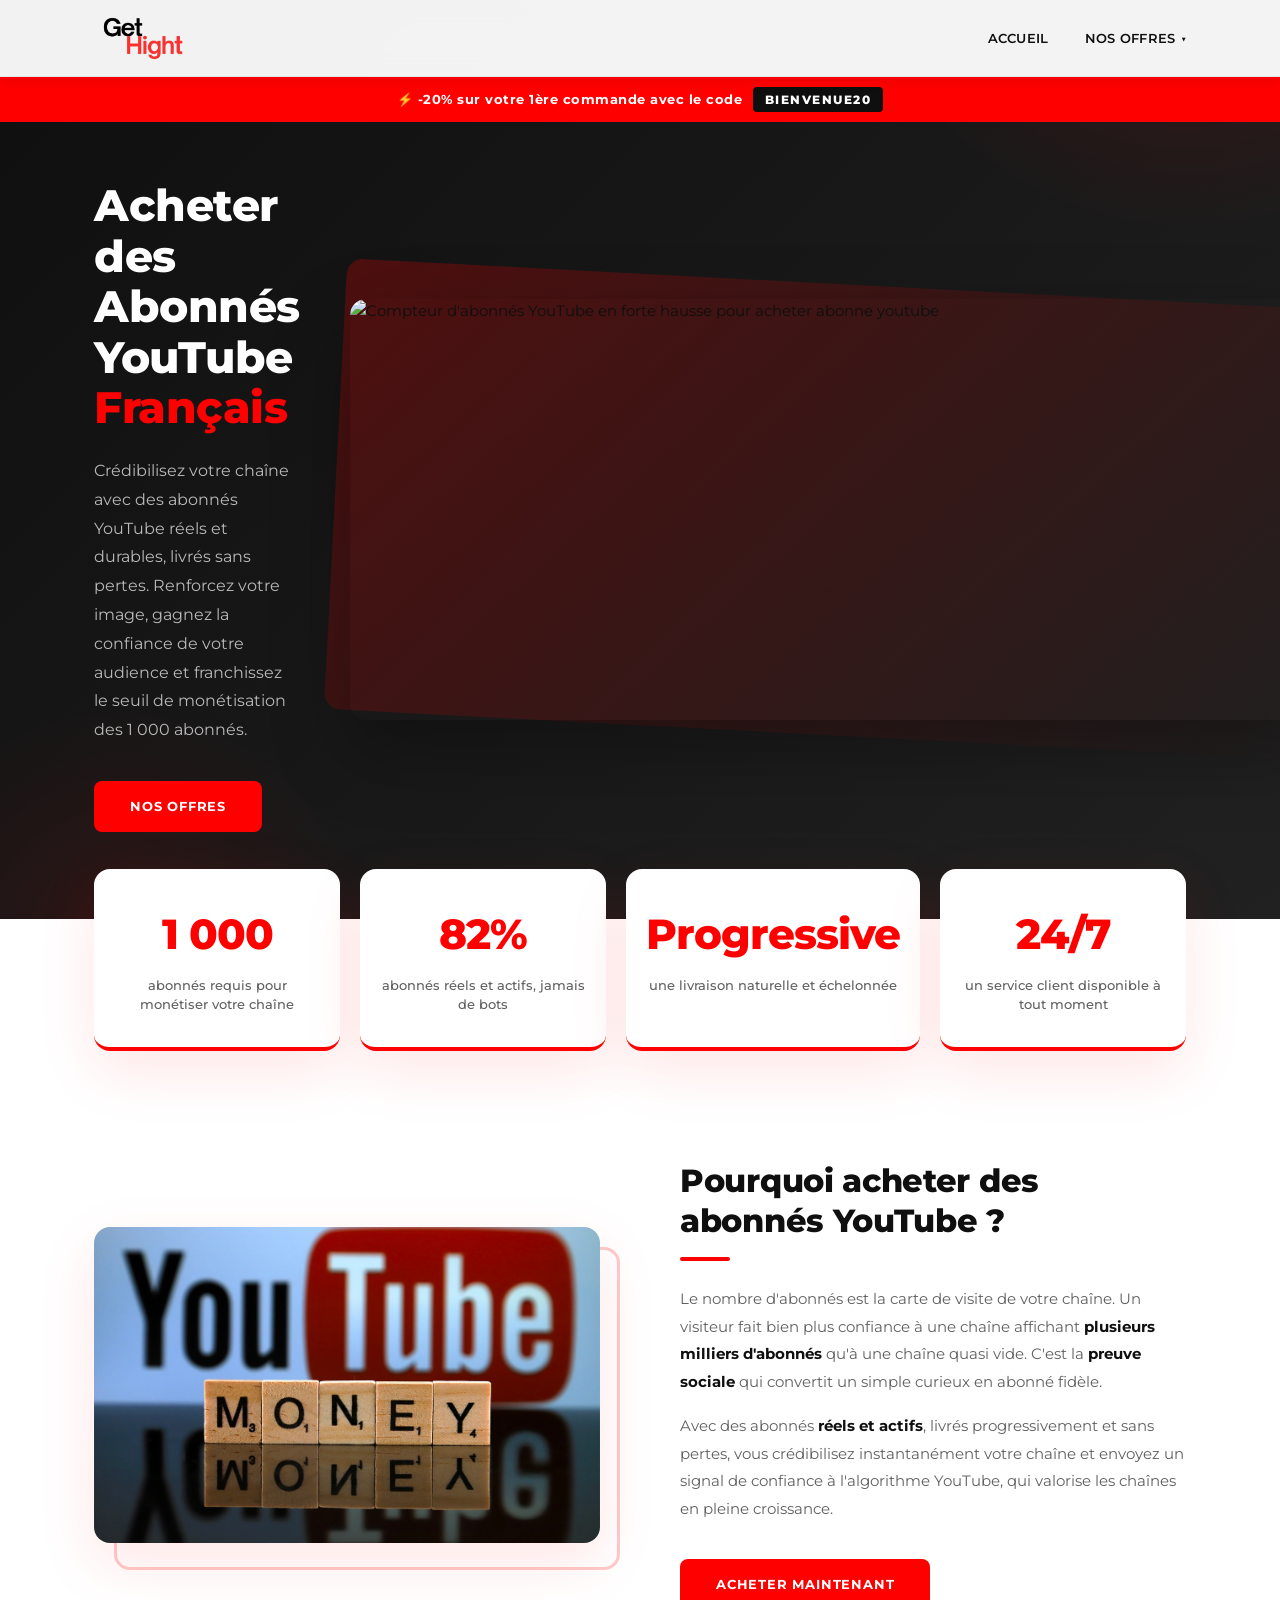
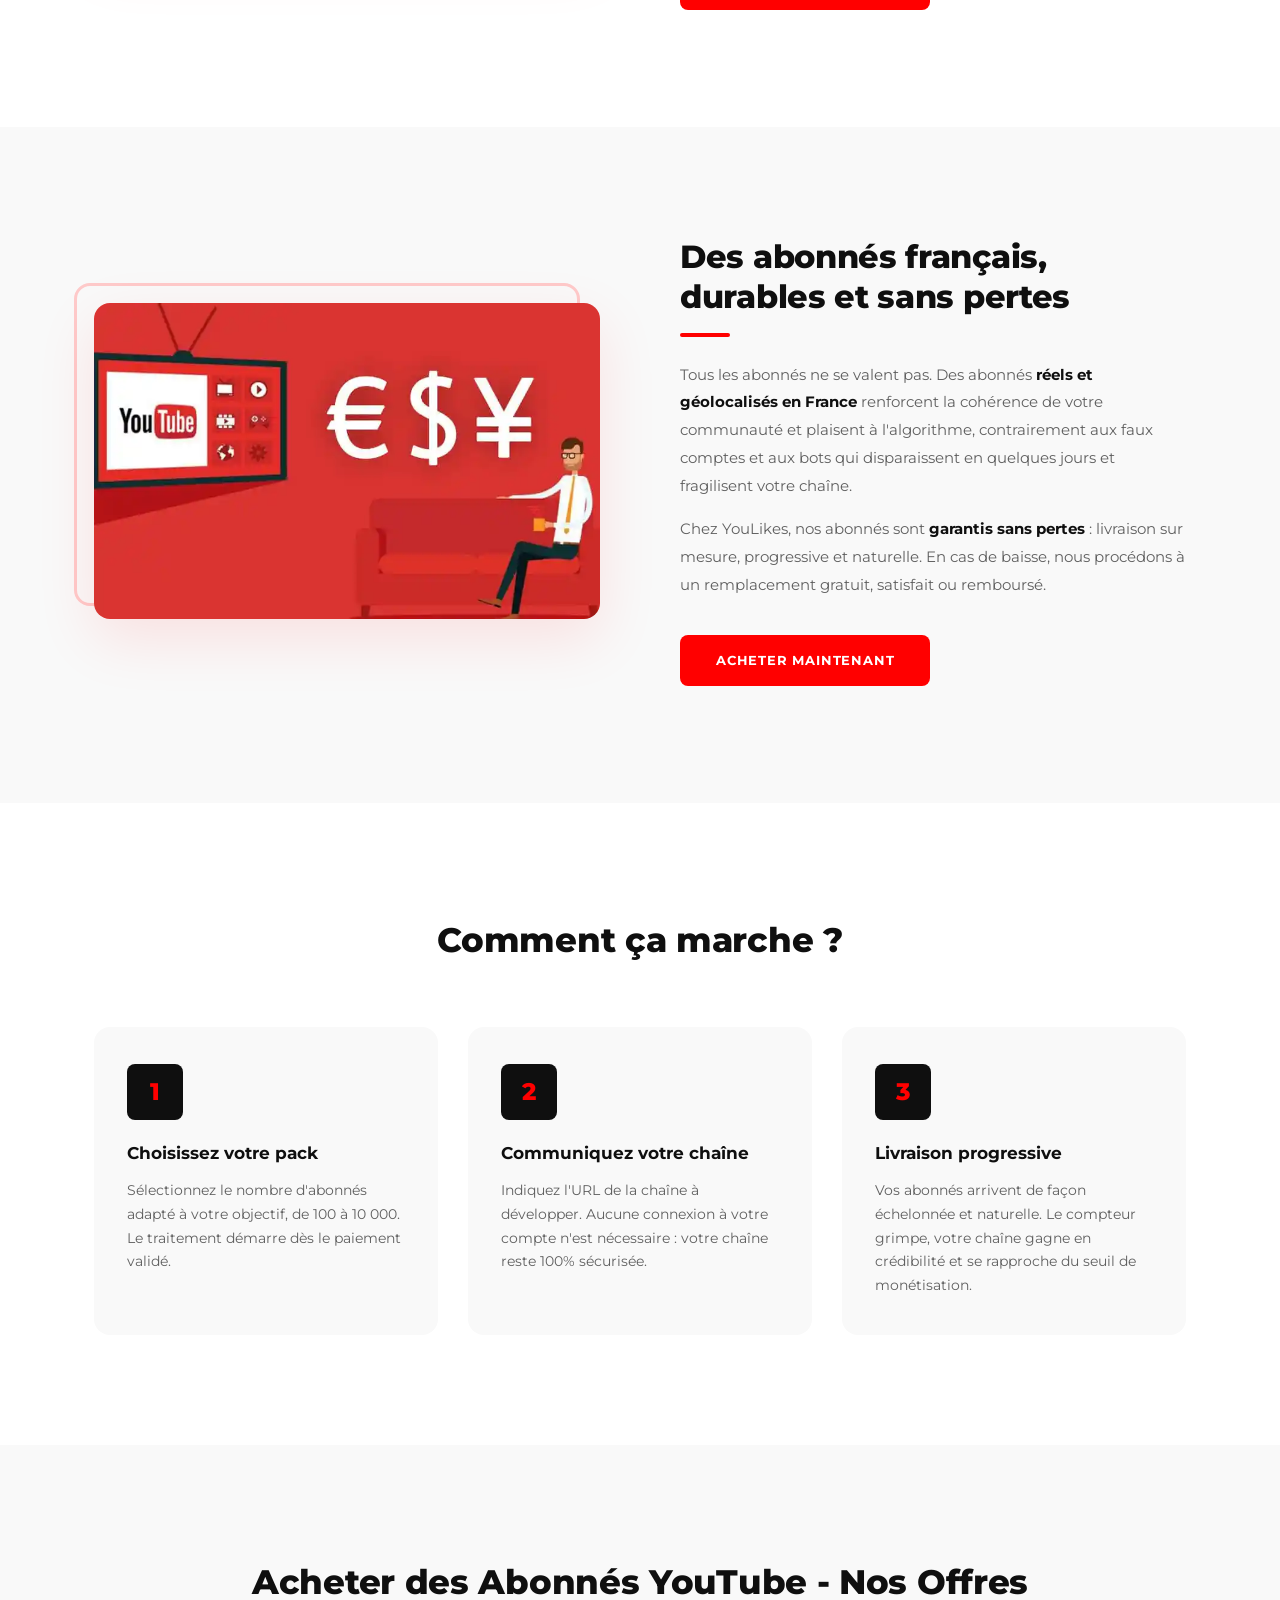
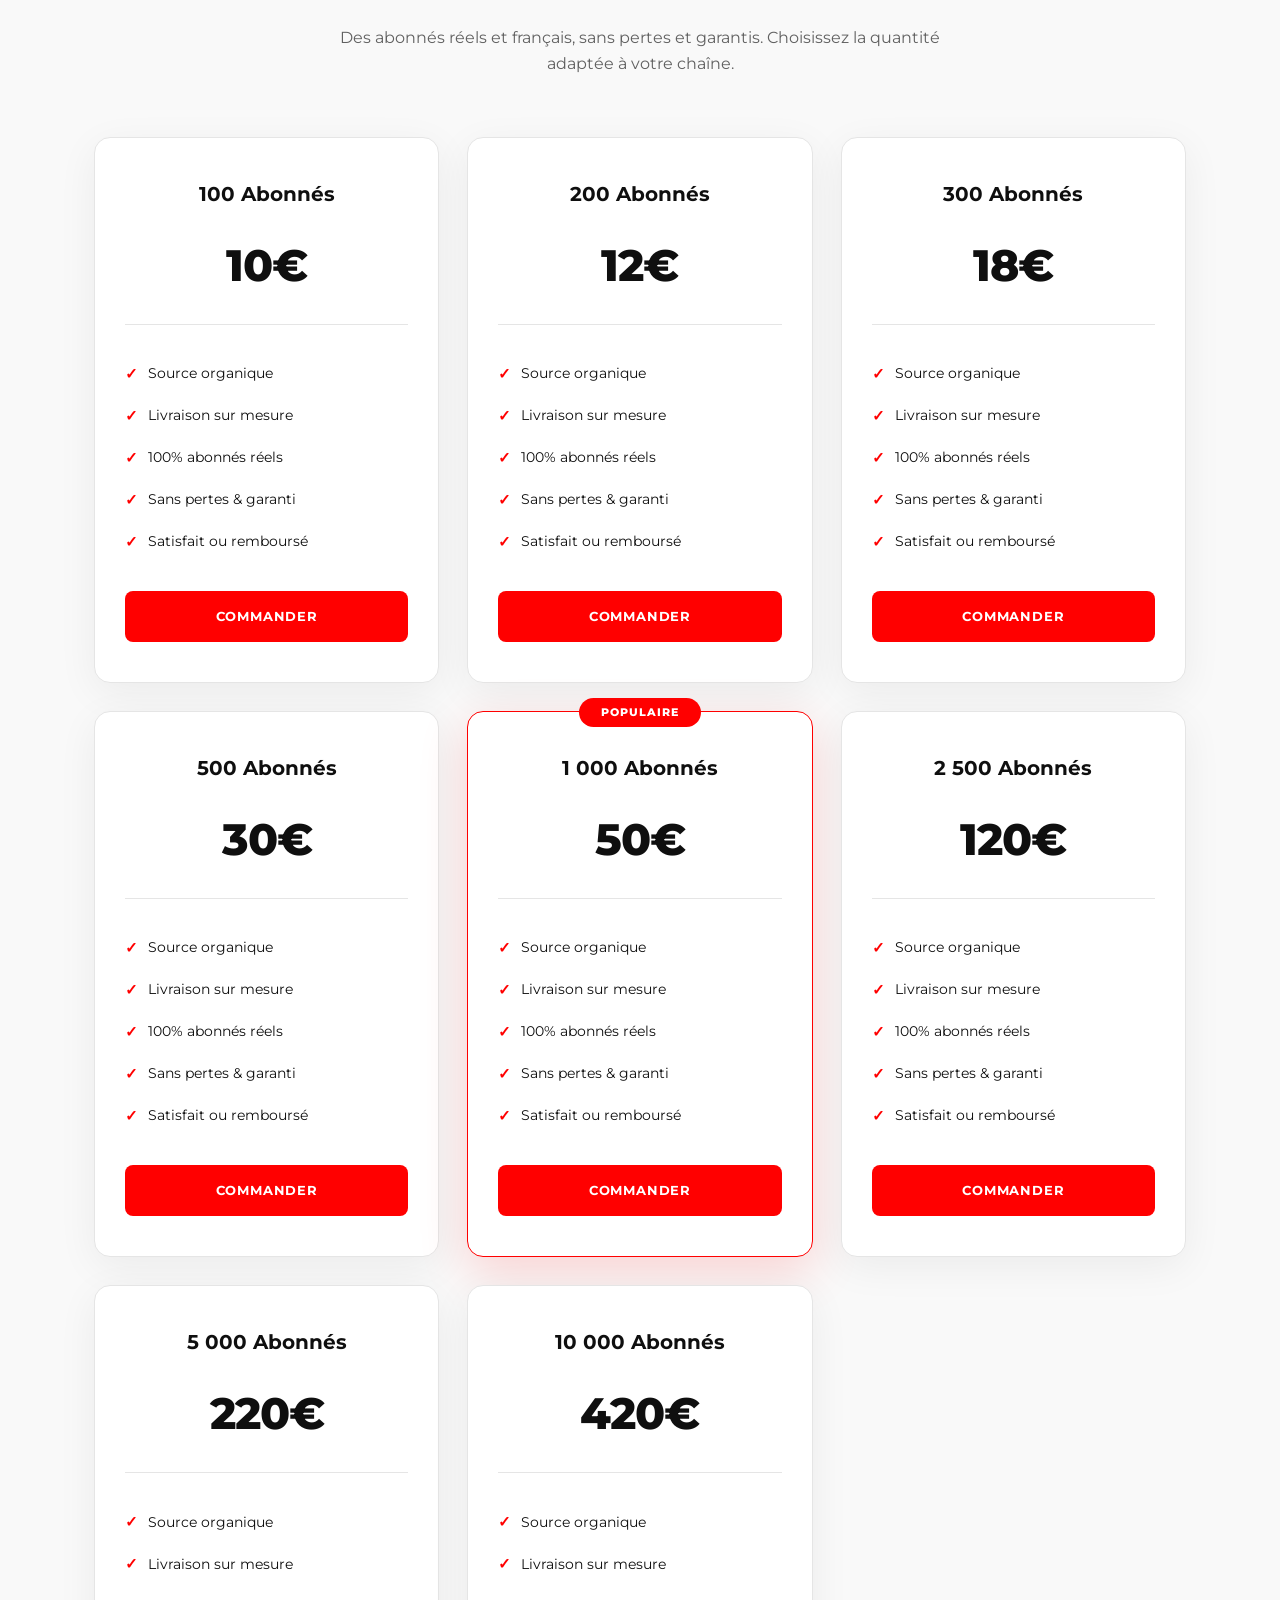
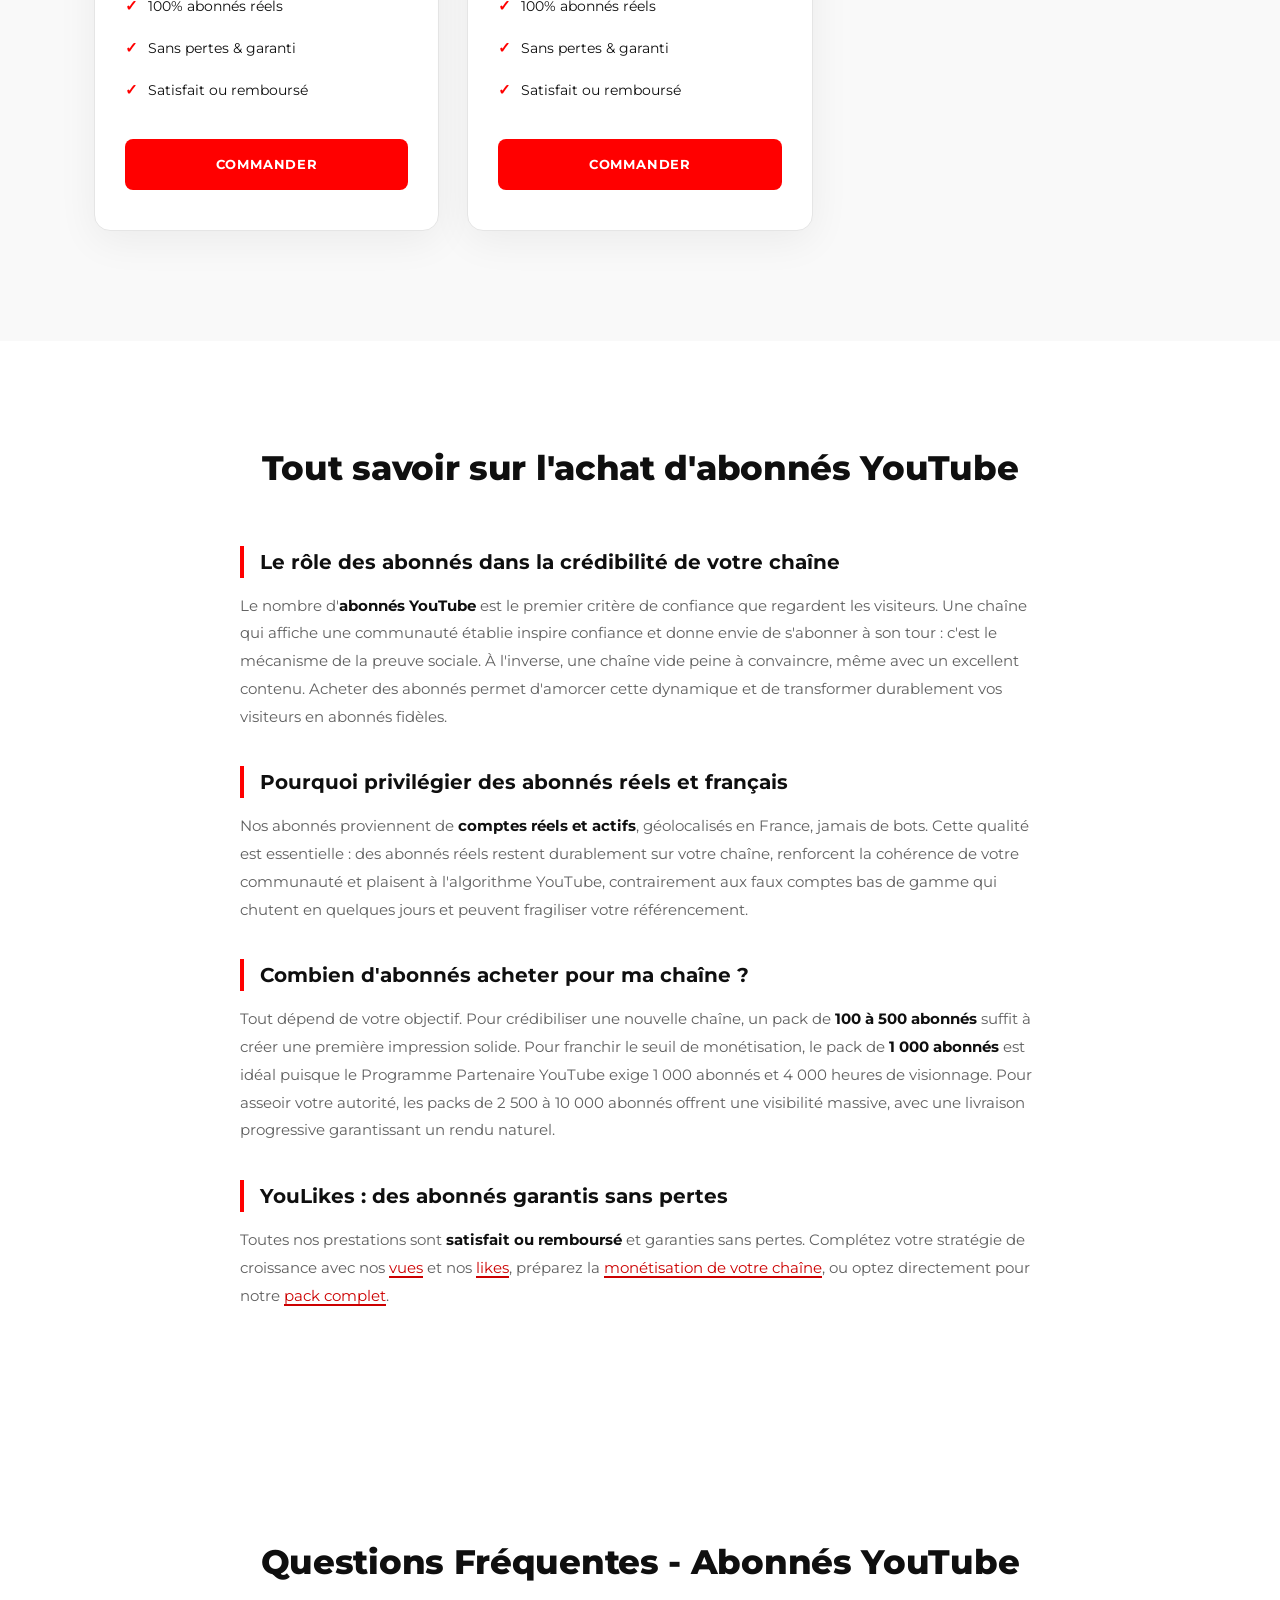
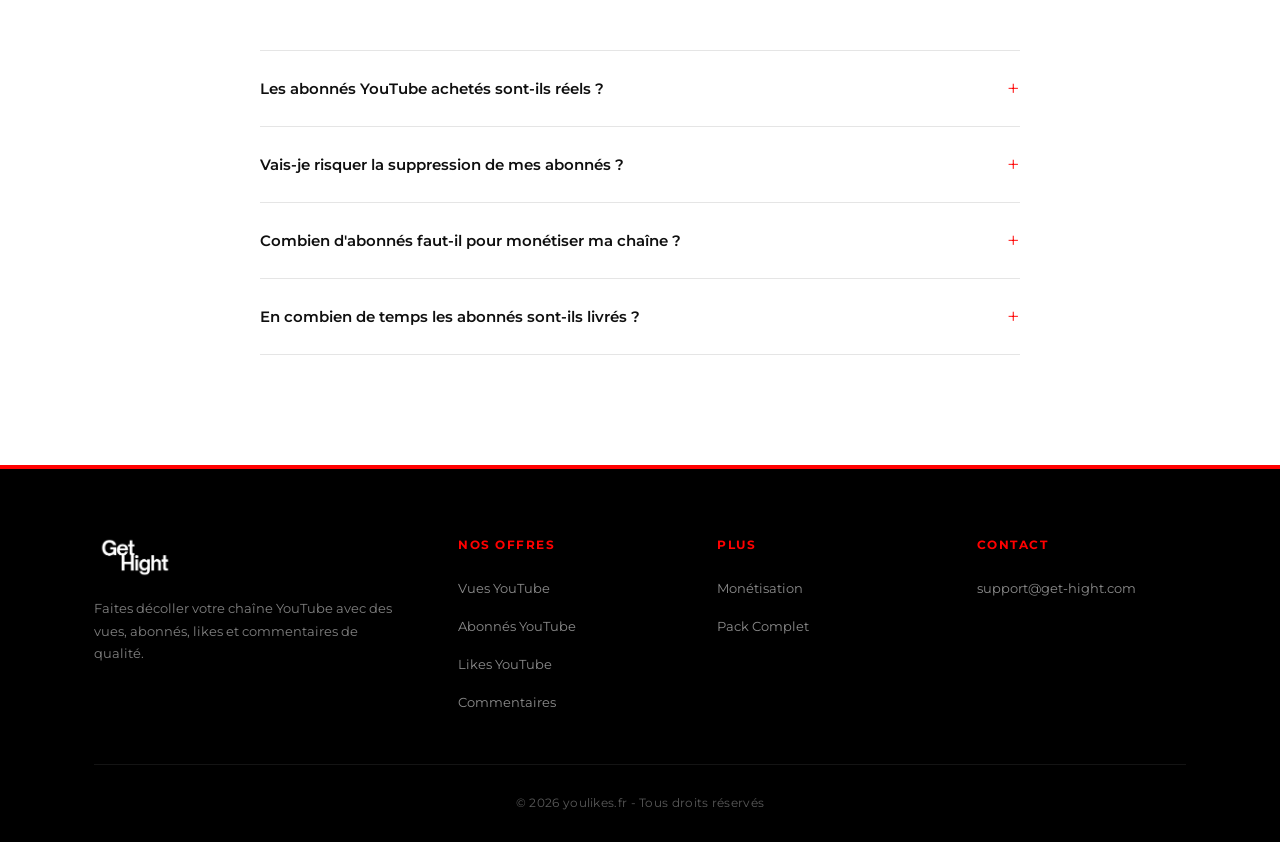
==== commit 5848c453: "Images: fix casse hero, credibilite=images monetisation, retire temoignages (pas de captures)" ====
--- a/acheter-abonne-youtube.html
+++ b/acheter-abonne-youtube.html
@@ -25,13 +25,13 @@
     <meta property="og:url" content="https://youlikes.fr/acheter-abonne-youtube.html">
     <meta property="og:title" content="Acheter des Abonnés YouTube - Profils Français Sans Pertes">
     <meta property="og:description" content="Achetez des abonnés YouTube réels et français, sans pertes. Crédibilisez votre chaîne et atteignez le seuil de monétisation. Satisfait ou remboursé dès 10€.">
-    <meta property="og:image" content="https://youlikes.fr/YouTube-compteur-de-vues-en-temps-reel.webp">
+    <meta property="og:image" content="https://youlikes.fr/youtube-compteur-de-vues-en-temps-reel.webp">
     <meta property="og:locale" content="fr_FR">
     <meta property="og:site_name" content="YouLikes">
     <meta name="twitter:card" content="summary_large_image">
     <meta name="twitter:title" content="Acheter des Abonnés YouTube - Profils Français Sans Pertes">
     <meta name="twitter:description" content="Achetez des abonnés YouTube réels et français, sans pertes. Crédibilisez votre chaîne et atteignez le seuil de monétisation. Satisfait ou remboursé dès 10€.">
-    <meta name="twitter:image" content="https://youlikes.fr/YouTube-compteur-de-vues-en-temps-reel.webp">
+    <meta name="twitter:image" content="https://youlikes.fr/youtube-compteur-de-vues-en-temps-reel.webp">
 
     <script type="application/ld+json">
     {
@@ -179,14 +179,14 @@
                 "@type": "ItemList",
                 "name": "Nos Offres Abonnés YouTube",
                 "itemListElement": [
-                    { "@type": "ListItem", "position": 1, "item": { "@type": "Product", "name": "100 Abonnés YouTube", "description": "100 abonnés YouTube réels et français, source organique, sans pertes et garantis.", "image": "https://youlikes.fr/YouTube-compteur-de-vues-en-temps-reel.webp", "brand": { "@type": "Brand", "name": "YouLikes" }, "offers": { "@type": "Offer", "price": "10", "priceCurrency": "EUR", "availability": "https://schema.org/InStock", "url": "https://youlikes.fr/acheter-abonne-youtube.html" } } },
-                    { "@type": "ListItem", "position": 2, "item": { "@type": "Product", "name": "200 Abonnés YouTube", "description": "200 abonnés YouTube réels et français, source organique, sans pertes et garantis.", "image": "https://youlikes.fr/YouTube-compteur-de-vues-en-temps-reel.webp", "brand": { "@type": "Brand", "name": "YouLikes" }, "offers": { "@type": "Offer", "price": "12", "priceCurrency": "EUR", "availability": "https://schema.org/InStock", "url": "https://youlikes.fr/acheter-abonne-youtube.html" } } },
-                    { "@type": "ListItem", "position": 3, "item": { "@type": "Product", "name": "300 Abonnés YouTube", "description": "300 abonnés YouTube réels et français, source organique, sans pertes et garantis.", "image": "https://youlikes.fr/YouTube-compteur-de-vues-en-temps-reel.webp", "brand": { "@type": "Brand", "name": "YouLikes" }, "offers": { "@type": "Offer", "price": "18", "priceCurrency": "EUR", "availability": "https://schema.org/InStock", "url": "https://youlikes.fr/acheter-abonne-youtube.html" } } },
-                    { "@type": "ListItem", "position": 4, "item": { "@type": "Product", "name": "500 Abonnés YouTube", "description": "500 abonnés YouTube réels et français, source organique, sans pertes et garantis.", "image": "https://youlikes.fr/YouTube-compteur-de-vues-en-temps-reel.webp", "brand": { "@type": "Brand", "name": "YouLikes" }, "offers": { "@type": "Offer", "price": "30", "priceCurrency": "EUR", "availability": "https://schema.org/InStock", "url": "https://youlikes.fr/acheter-abonne-youtube.html" } } },
-                    { "@type": "ListItem", "position": 5, "item": { "@type": "Product", "name": "1 000 Abonnés YouTube", "description": "1 000 abonnés YouTube réels et français, source organique, sans pertes et garantis.", "image": "https://youlikes.fr/YouTube-compteur-de-vues-en-temps-reel.webp", "brand": { "@type": "Brand", "name": "YouLikes" }, "offers": { "@type": "Offer", "price": "50", "priceCurrency": "EUR", "availability": "https://schema.org/InStock", "url": "https://youlikes.fr/acheter-abonne-youtube.html" } } },
-                    { "@type": "ListItem", "position": 6, "item": { "@type": "Product", "name": "2 500 Abonnés YouTube", "description": "2 500 abonnés YouTube réels et français, source organique, sans pertes et garantis.", "image": "https://youlikes.fr/YouTube-compteur-de-vues-en-temps-reel.webp", "brand": { "@type": "Brand", "name": "YouLikes" }, "offers": { "@type": "Offer", "price": "120", "priceCurrency": "EUR", "availability": "https://schema.org/InStock", "url": "https://youlikes.fr/acheter-abonne-youtube.html" } } },
-                    { "@type": "ListItem", "position": 7, "item": { "@type": "Product", "name": "5 000 Abonnés YouTube", "description": "5 000 abonnés YouTube réels et français, source organique, sans pertes et garantis.", "image": "https://youlikes.fr/YouTube-compteur-de-vues-en-temps-reel.webp", "brand": { "@type": "Brand", "name": "YouLikes" }, "offers": { "@type": "Offer", "price": "220", "priceCurrency": "EUR", "availability": "https://schema.org/InStock", "url": "https://youlikes.fr/acheter-abonne-youtube.html" } } },
-                    { "@type": "ListItem", "position": 8, "item": { "@type": "Product", "name": "10 000 Abonnés YouTube", "description": "10 000 abonnés YouTube réels et français, source organique, sans pertes et garantis.", "image": "https://youlikes.fr/YouTube-compteur-de-vues-en-temps-reel.webp", "brand": { "@type": "Brand", "name": "YouLikes" }, "offers": { "@type": "Offer", "price": "420", "priceCurrency": "EUR", "availability": "https://schema.org/InStock", "url": "https://youlikes.fr/acheter-abonne-youtube.html" } } }
+                    { "@type": "ListItem", "position": 1, "item": { "@type": "Product", "name": "100 Abonnés YouTube", "description": "100 abonnés YouTube réels et français, source organique, sans pertes et garantis.", "image": "https://youlikes.fr/youtube-compteur-de-vues-en-temps-reel.webp", "brand": { "@type": "Brand", "name": "YouLikes" }, "offers": { "@type": "Offer", "price": "10", "priceCurrency": "EUR", "availability": "https://schema.org/InStock", "url": "https://youlikes.fr/acheter-abonne-youtube.html" } } },
+                    { "@type": "ListItem", "position": 2, "item": { "@type": "Product", "name": "200 Abonnés YouTube", "description": "200 abonnés YouTube réels et français, source organique, sans pertes et garantis.", "image": "https://youlikes.fr/youtube-compteur-de-vues-en-temps-reel.webp", "brand": { "@type": "Brand", "name": "YouLikes" }, "offers": { "@type": "Offer", "price": "12", "priceCurrency": "EUR", "availability": "https://schema.org/InStock", "url": "https://youlikes.fr/acheter-abonne-youtube.html" } } },
+                    { "@type": "ListItem", "position": 3, "item": { "@type": "Product", "name": "300 Abonnés YouTube", "description": "300 abonnés YouTube réels et français, source organique, sans pertes et garantis.", "image": "https://youlikes.fr/youtube-compteur-de-vues-en-temps-reel.webp", "brand": { "@type": "Brand", "name": "YouLikes" }, "offers": { "@type": "Offer", "price": "18", "priceCurrency": "EUR", "availability": "https://schema.org/InStock", "url": "https://youlikes.fr/acheter-abonne-youtube.html" } } },
+                    { "@type": "ListItem", "position": 4, "item": { "@type": "Product", "name": "500 Abonnés YouTube", "description": "500 abonnés YouTube réels et français, source organique, sans pertes et garantis.", "image": "https://youlikes.fr/youtube-compteur-de-vues-en-temps-reel.webp", "brand": { "@type": "Brand", "name": "YouLikes" }, "offers": { "@type": "Offer", "price": "30", "priceCurrency": "EUR", "availability": "https://schema.org/InStock", "url": "https://youlikes.fr/acheter-abonne-youtube.html" } } },
+                    { "@type": "ListItem", "position": 5, "item": { "@type": "Product", "name": "1 000 Abonnés YouTube", "description": "1 000 abonnés YouTube réels et français, source organique, sans pertes et garantis.", "image": "https://youlikes.fr/youtube-compteur-de-vues-en-temps-reel.webp", "brand": { "@type": "Brand", "name": "YouLikes" }, "offers": { "@type": "Offer", "price": "50", "priceCurrency": "EUR", "availability": "https://schema.org/InStock", "url": "https://youlikes.fr/acheter-abonne-youtube.html" } } },
+                    { "@type": "ListItem", "position": 6, "item": { "@type": "Product", "name": "2 500 Abonnés YouTube", "description": "2 500 abonnés YouTube réels et français, source organique, sans pertes et garantis.", "image": "https://youlikes.fr/youtube-compteur-de-vues-en-temps-reel.webp", "brand": { "@type": "Brand", "name": "YouLikes" }, "offers": { "@type": "Offer", "price": "120", "priceCurrency": "EUR", "availability": "https://schema.org/InStock", "url": "https://youlikes.fr/acheter-abonne-youtube.html" } } },
+                    { "@type": "ListItem", "position": 7, "item": { "@type": "Product", "name": "5 000 Abonnés YouTube", "description": "5 000 abonnés YouTube réels et français, source organique, sans pertes et garantis.", "image": "https://youlikes.fr/youtube-compteur-de-vues-en-temps-reel.webp", "brand": { "@type": "Brand", "name": "YouLikes" }, "offers": { "@type": "Offer", "price": "220", "priceCurrency": "EUR", "availability": "https://schema.org/InStock", "url": "https://youlikes.fr/acheter-abonne-youtube.html" } } },
+                    { "@type": "ListItem", "position": 8, "item": { "@type": "Product", "name": "10 000 Abonnés YouTube", "description": "10 000 abonnés YouTube réels et français, source organique, sans pertes et garantis.", "image": "https://youlikes.fr/youtube-compteur-de-vues-en-temps-reel.webp", "brand": { "@type": "Brand", "name": "YouLikes" }, "offers": { "@type": "Offer", "price": "420", "priceCurrency": "EUR", "availability": "https://schema.org/InStock", "url": "https://youlikes.fr/acheter-abonne-youtube.html" } } }
                 ]
             }
         ]
@@ -226,7 +226,7 @@
                 <a href="#offres" class="btn btn-primary" title="acheter abonnés youtube">Nos Offres</a>
             </div>
             <div class="hero-image">
-                <img src="YouTube-compteur-de-vues-en-temps-reel.webp" alt="Compteur d'abonnés YouTube en forte hausse pour acheter abonne youtube" title="Acheter des abonnés YouTube réels et français" width="964" height="421" class="hero-img" loading="eager">
+                <img src="youtube-compteur-de-vues-en-temps-reel.webp" alt="Compteur d'abonnés YouTube en forte hausse pour acheter abonne youtube" title="Acheter des abonnés YouTube réels et français" width="964" height="421" class="hero-img" loading="eager">
             </div>
         </div>
     </section>
@@ -243,7 +243,7 @@
     <section class="credibility">
         <div class="container">
             <div class="credibility-image">
-                <img src="youtube-croissance.webp" alt="Chaîne YouTube affichant un grand nombre d'abonnés après un achat abonne youtube" title="Acheter followers youtube pour crédibiliser votre chaîne" width="601" height="791" class="credibility-img" loading="lazy">
+                <img src="youtube-monetisation-systeme.webp" alt="Chaîne YouTube affichant un grand nombre d'abonnés après un achat abonne youtube" title="Acheter followers youtube pour crédibiliser votre chaîne" width="601" height="791" class="credibility-img" loading="lazy">
             </div>
             <div class="credibility-content">
                 <h2>Pourquoi acheter des abonnés YouTube ?</h2>
@@ -263,7 +263,7 @@
                 <a href="#offres" class="btn btn-primary" title="acheter des abonnés youtube pas cher">Acheter maintenant</a>
             </div>
             <div class="credibility-image">
-                <img src="youtube-engagement.webp" alt="Communauté d'abonnés engagés pour achat abonnés youtube durable" title="Abonnés youtube pas cher, réels et durables" width="900" height="600" class="credibility-img" loading="lazy">
+                <img src="youtube-monetisation-videos.webp" alt="Communauté d'abonnés engagés pour achat abonnés youtube durable" title="Abonnés youtube pas cher, réels et durables" width="900" height="600" class="credibility-img" loading="lazy">
             </div>
         </div>
     </section>
@@ -333,19 +333,6 @@
                     <ul class="pricing-features"><li><span class="check">✓</span> Source organique</li><li><span class="check">✓</span> Livraison sur mesure</li><li><span class="check">✓</span> 100% abonnés réels</li><li><span class="check">✓</span> Sans pertes &amp; garanti</li><li><span class="check">✓</span> Satisfait ou remboursé</li></ul>
                     <a href="#" class="btn btn-outline" target="_blank" rel="noopener noreferrer">Commander</a>
                 </div>
-            </div>
-        </div>
-    </section>
-
-    <section class="testimonials">
-        <div class="container">
-            <h2 class="section-title">Des créateurs qui ont boosté leurs abonnés avec YouLikes.</h2>
-            <div class="testimonials-grid">
-                <div class="testimonial-card"><img src="temoignage-youtube-1.webp" alt="Créateur satisfait de l'achat d'abonnés YouTube" title="Témoignage abonnés YouTube" width="768" height="1496" class="testimonial-img" loading="lazy"></div>
-                <div class="testimonial-card"><img src="temoignage-youtube-2.webp" alt="Résultat après achat d'abonnés YouTube" title="Résultat abonnés YouTube" width="768" height="1496" class="testimonial-img" loading="lazy"></div>
-                <div class="testimonial-card"><img src="temoignage-youtube-3.webp" alt="Chaîne boostée en abonnés YouTube" title="Chaîne boostée YouTube" width="768" height="1496" class="testimonial-img" loading="lazy"></div>
-                <div class="testimonial-card"><img src="temoignage-youtube-4.webp" alt="Abonnés YouTube en forte hausse" title="Hausse des abonnés YouTube" width="768" height="1496" class="testimonial-img" loading="lazy"></div>
-                <div class="testimonial-card"><img src="temoignage-youtube-5.webp" alt="Client satisfait du service YouLikes" title="Client satisfait YouLikes" width="768" height="1496" class="testimonial-img" loading="lazy"></div>
             </div>
         </div>
     </section>
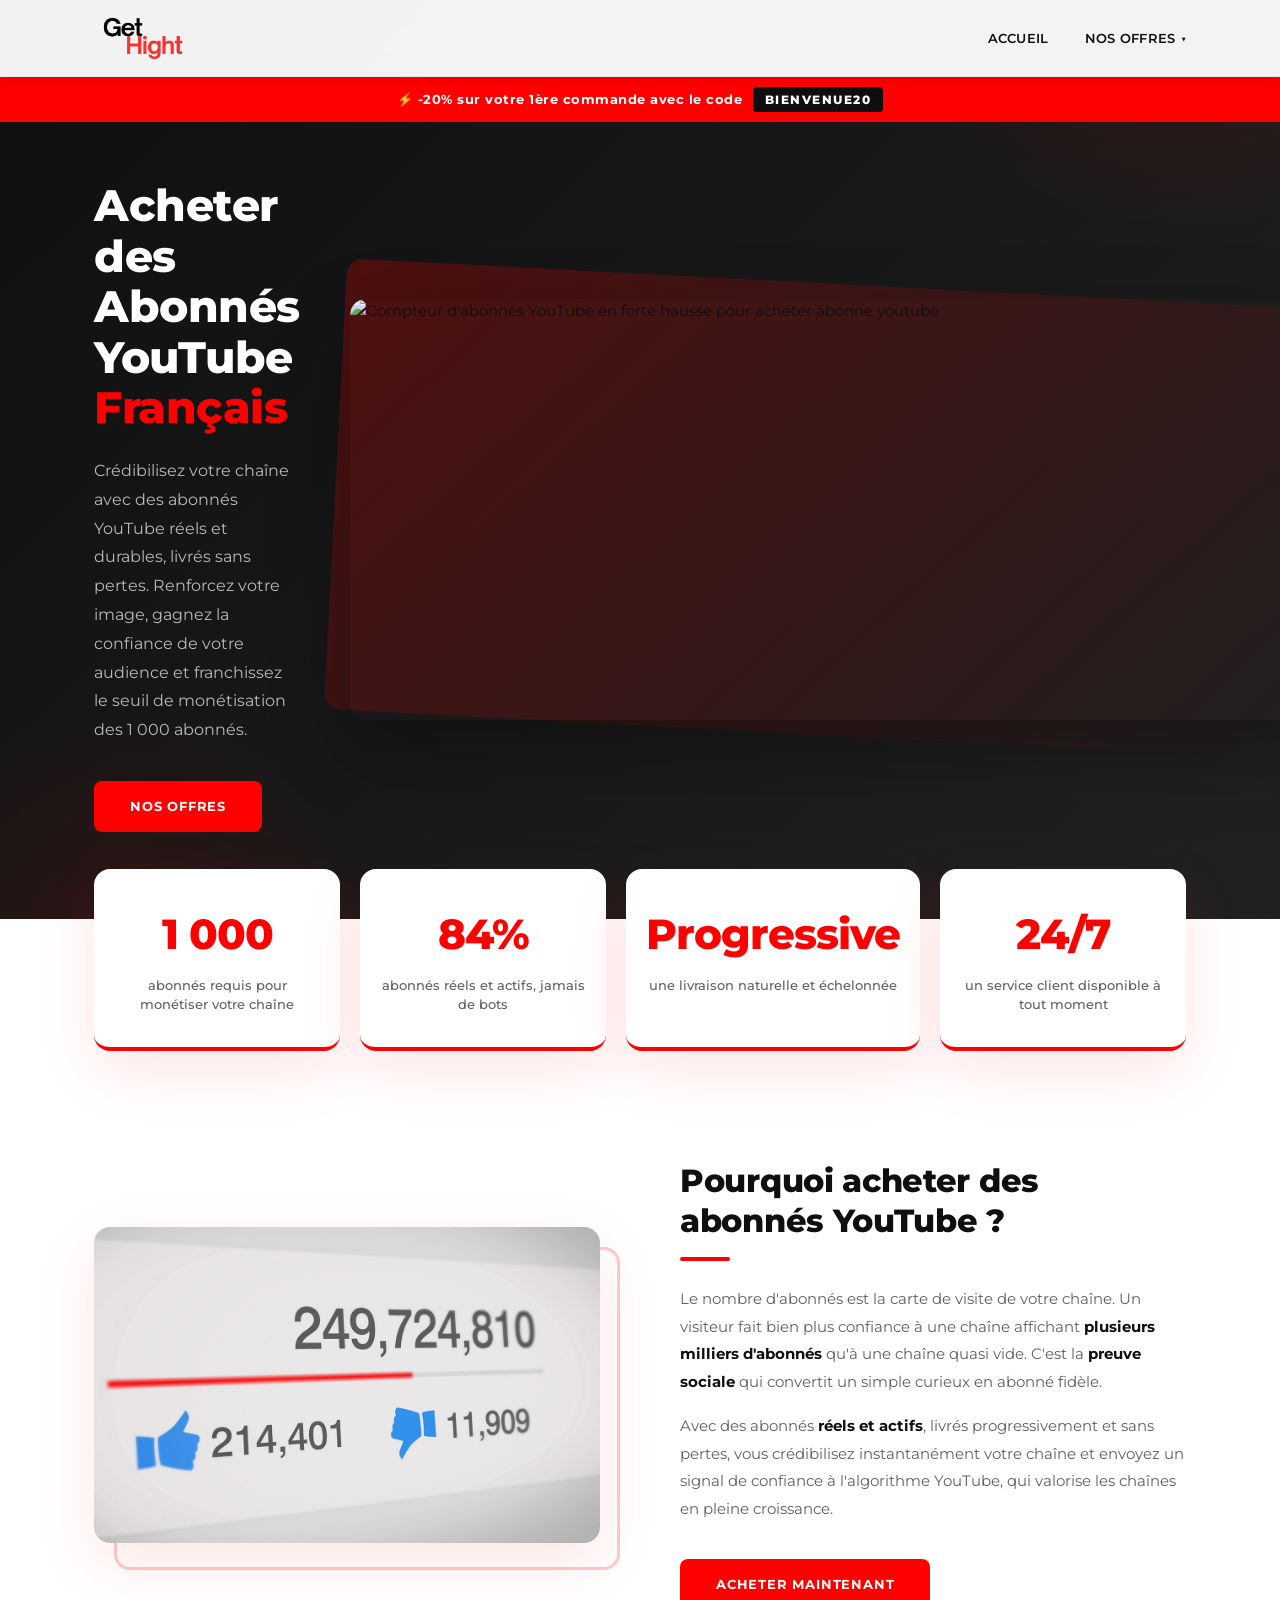
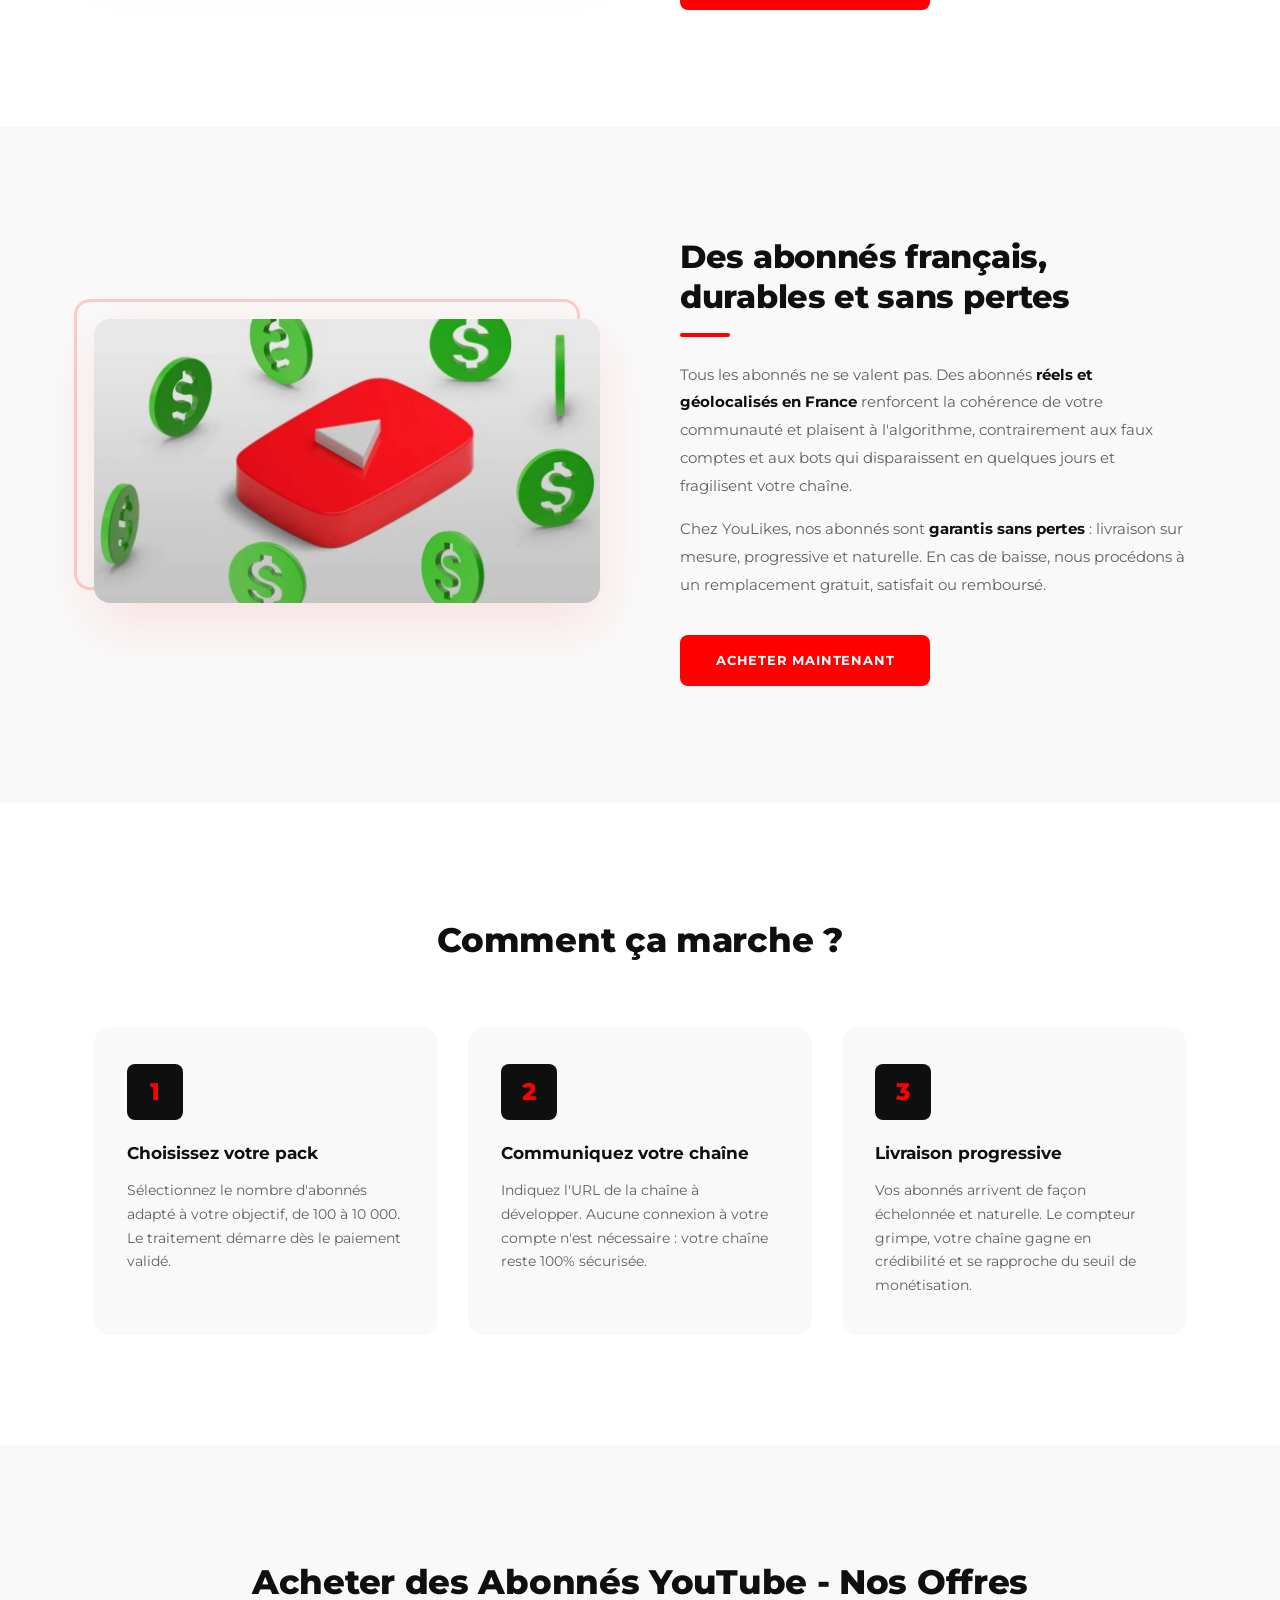
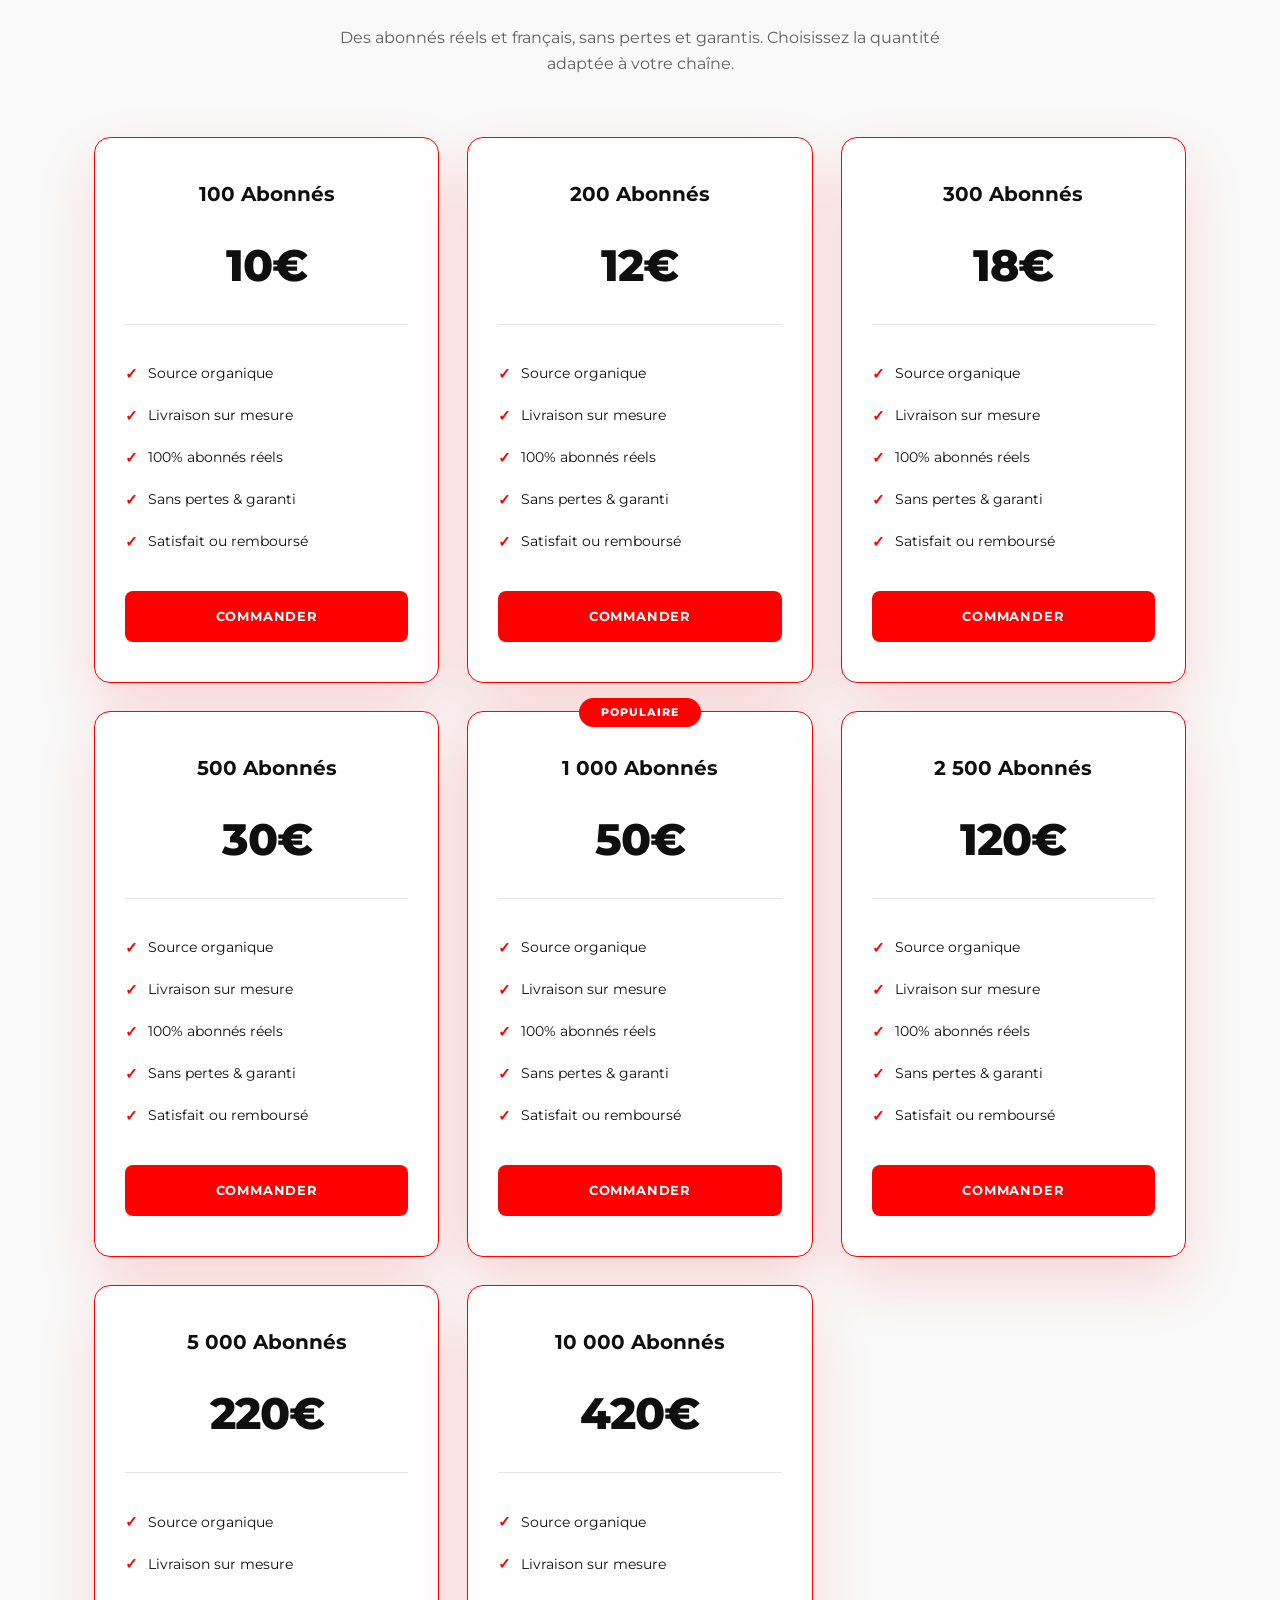
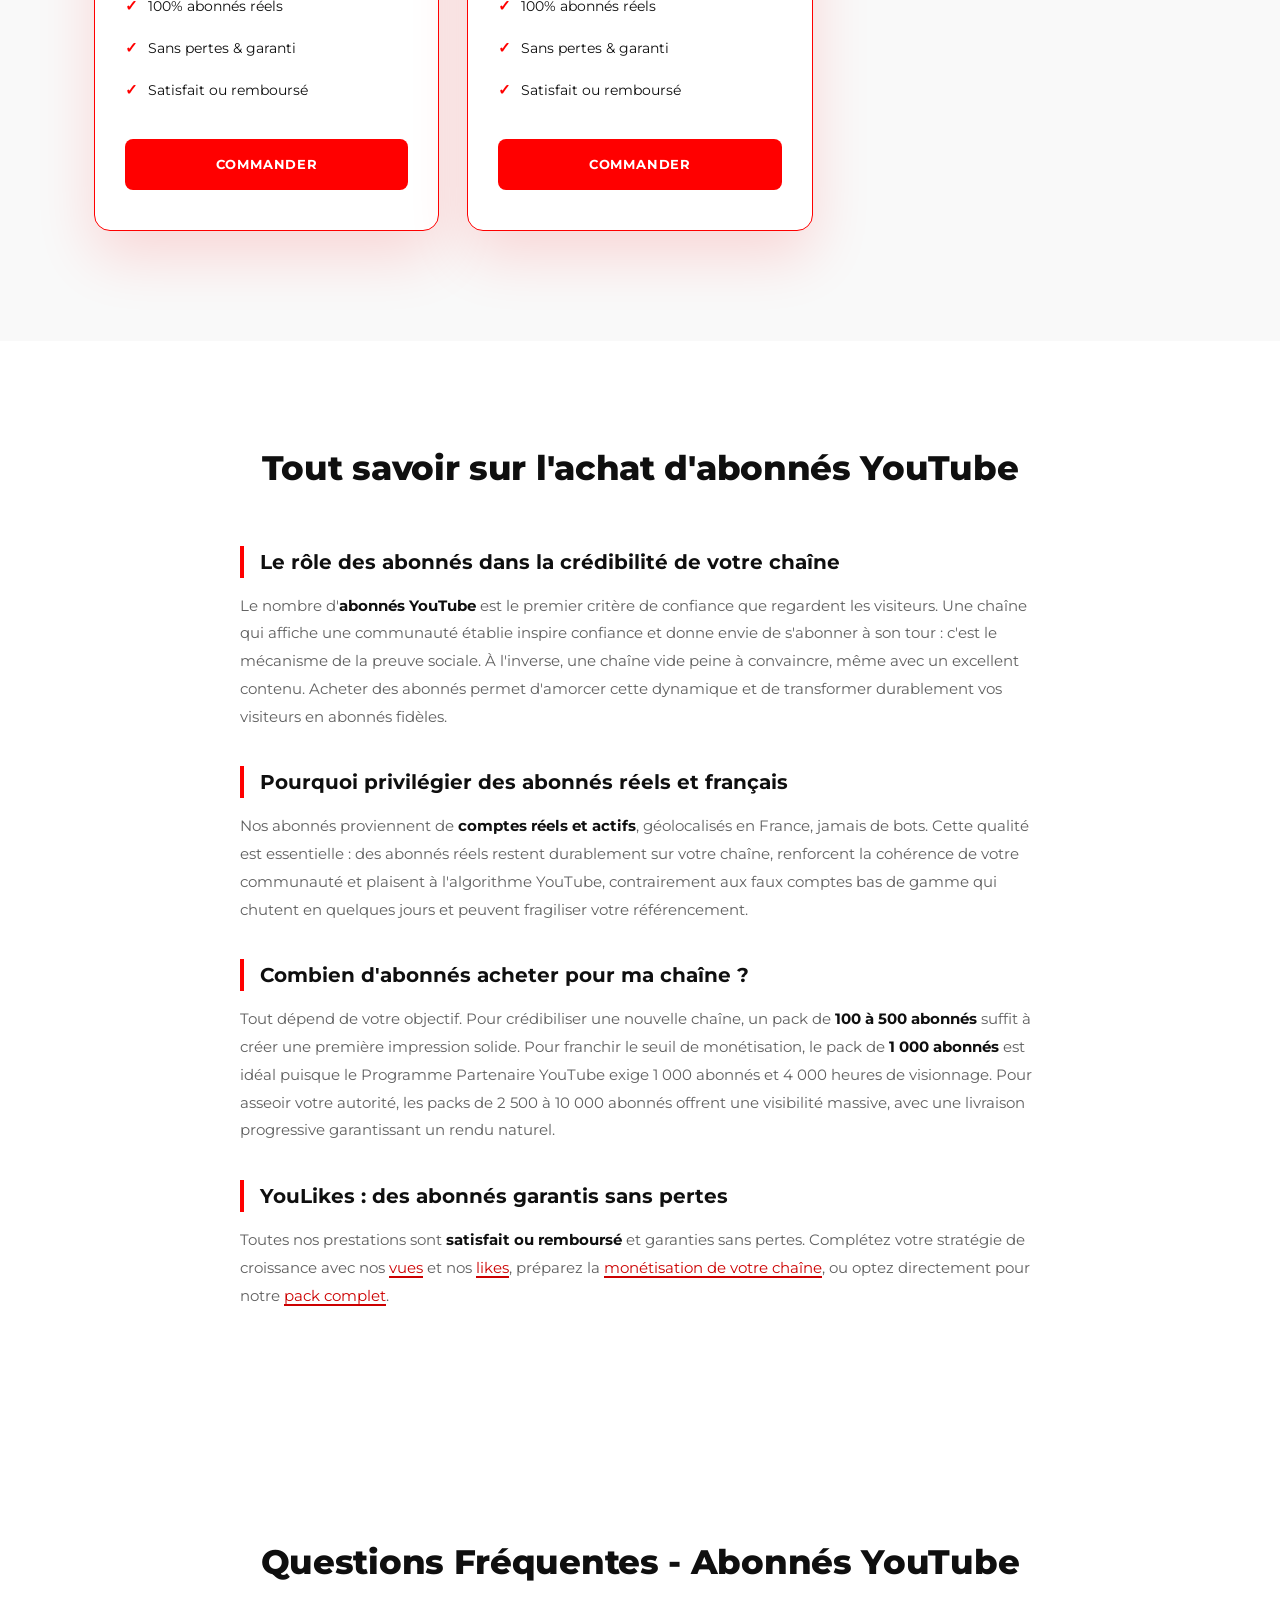
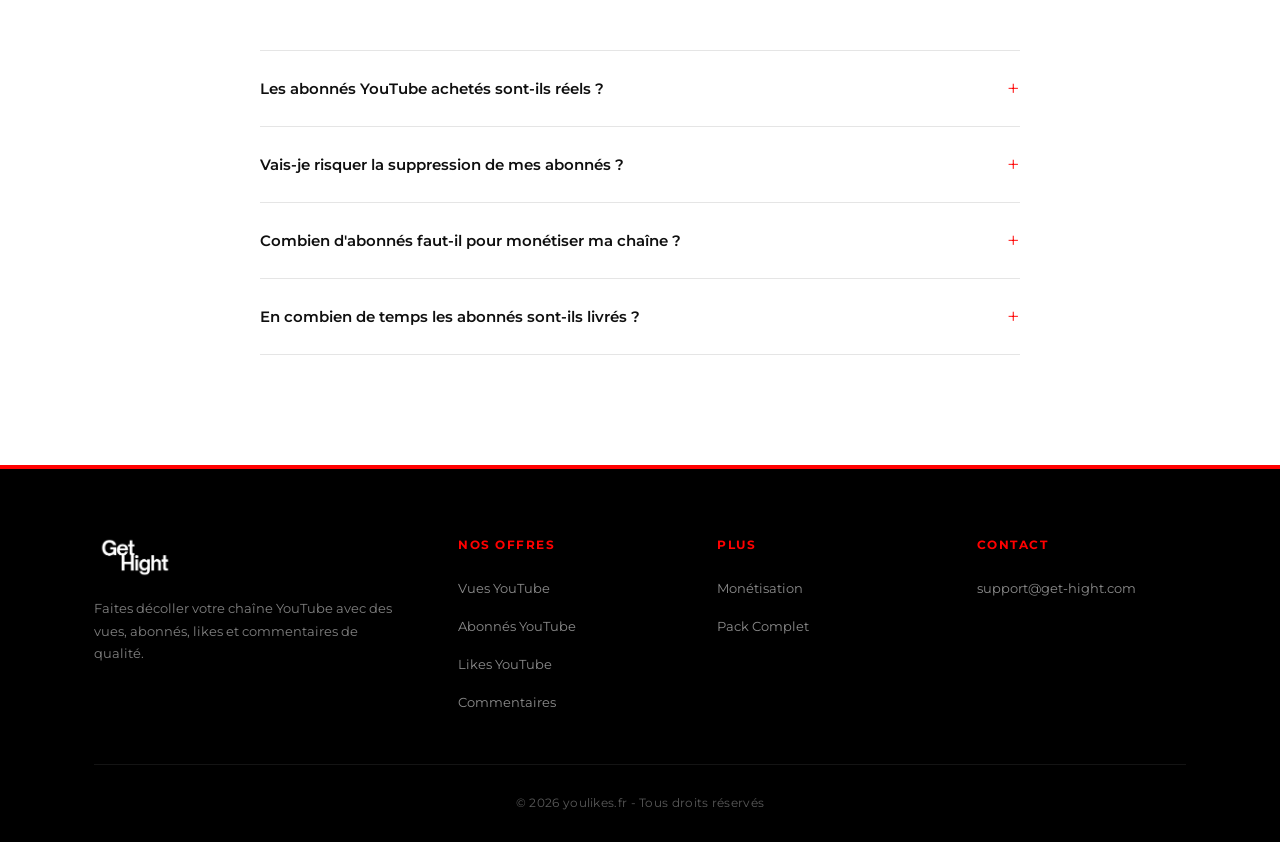
==== commit 8a6bb83b: "Nettoyage: retire CSS et reference JS des temoignages" ====
--- a/acheter-abonne-youtube.html
+++ b/acheter-abonne-youtube.html
@@ -390,7 +390,7 @@
             document.querySelectorAll('.faq-item').forEach(item => { item.querySelector('.faq-question').addEventListener('click', function() { document.querySelectorAll('.faq-item').forEach(o => { if (o !== item && o.classList.contains('active')) o.classList.remove('active'); }); item.classList.toggle('active'); }); });
             window.addEventListener('scroll', function() { const header = document.querySelector('.header'); header.style.boxShadow = window.scrollY > 50 ? '0 4px 20px rgba(0,0,0,0.1)' : '0 4px 15px rgba(0,0,0,0.08)'; });
             const observer = new IntersectionObserver(function(entries) { entries.forEach(entry => { if (entry.isIntersecting) { entry.target.style.opacity = '1'; entry.target.style.transform = 'translateY(0)'; } }); }, { threshold: 0.1, rootMargin: '0px 0px -50px 0px' });
-            document.querySelectorAll('.stat-card, .step, .pricing-card, .testimonial-card, .faq-item').forEach(el => { el.style.opacity = '0'; el.style.transform = 'translateY(30px)'; el.style.transition = 'opacity 0.6s ease, transform 0.6s ease'; observer.observe(el); });
+            document.querySelectorAll('.stat-card, .step, .pricing-card, .faq-item').forEach(el => { el.style.opacity = '0'; el.style.transform = 'translateY(30px)'; el.style.transition = 'opacity 0.6s ease, transform 0.6s ease'; observer.observe(el); });
             let animated = false; const statsSection = document.querySelector('.stats');
             if (statsSection) { new IntersectionObserver((entries) => { entries.forEach(entry => { if (entry.isIntersecting && !animated) { document.querySelectorAll('.stat-number').forEach(stat => { const st = stat.getAttribute('data-static'); if (st) { stat.textContent = st; return; } const target = parseInt(stat.getAttribute('data-target') || stat.textContent); const suffix = stat.getAttribute('data-suffix') || '%'; if (isNaN(target) || target <= 0) return; let current = 0; const inc = target / 50; const counter = setInterval(() => { current += inc; if (current >= target) { stat.textContent = target + suffix; clearInterval(counter); } else { stat.textContent = Math.floor(current) + suffix; } }, 40); }); animated = true; } }); }, { threshold: 0.5 }).observe(statsSection); }
         });
--- a/styles.css
+++ b/styles.css
@@ -664,15 +664,17 @@
     padding: 38px 30px;
     text-align: center;
     transition: var(--transition);
-    border: 1px solid var(--gray-light);
+    border: 1px solid var(--accent);
+    box-shadow: var(--shadow);
+    transform: translateY(-8px);
     display: flex;
     flex-direction: column;
 }
 
 .service-card:hover {
-    transform: translateY(-8px);
-    box-shadow: var(--shadow);
-    border-color: var(--accent);
+    transform: translateY(0);
+    box-shadow: none;
+    border-color: var(--gray-light);
 }
 
 .service-icon {
@@ -748,8 +750,9 @@
     background: var(--white);
     border-radius: var(--radius-lg);
     padding: 40px 30px;
-    border: 1px solid var(--gray-light);
-    box-shadow: 0 10px 40px rgba(15, 15, 15, 0.06);
+    border: 1px solid var(--accent);
+    box-shadow: 0 25px 60px rgba(255, 0, 0, 0.14);
+    transform: translateY(-8px);
     transition: var(--transition);
     position: relative;
     display: flex;
@@ -757,20 +760,20 @@
 }
 
 .pricing-card:hover {
-    transform: translateY(-8px);
-    box-shadow: 0 25px 60px rgba(255, 0, 0, 0.14);
-    border-color: var(--accent);
+    transform: translateY(0);
+    box-shadow: 0 10px 40px rgba(15, 15, 15, 0.06);
+    border-color: var(--gray-light);
 }
 
 .pricing-card.featured {
-    transform: scale(1.04);
+    transform: scale(1.04) translateY(-8px);
     background: var(--white);
     border-color: var(--accent);
     box-shadow: 0 15px 50px rgba(255, 0, 0, 0.16);
 }
 
 .pricing-card.featured:hover {
-    transform: scale(1.04) translateY(-8px);
+    transform: scale(1.04) translateY(0);
 }
 
 .pricing-badge {
@@ -935,48 +938,6 @@
     font-size: 14px;
     color: var(--gray);
     line-height: 1.8;
-}
-
-/* ===================== TESTIMONIALS ===================== */
-
-.testimonials {
-    padding: 110px 0;
-    background: var(--light);
-}
-
-.testimonials-grid {
-    display: grid;
-    grid-template-columns: repeat(5, 1fr);
-    gap: 16px;
-    margin-top: 60px;
-}
-
-.testimonial-card {
-    background: var(--white);
-    padding: 0;
-    border-radius: var(--radius);
-    transition: var(--transition);
-    overflow: hidden;
-    box-shadow: var(--shadow-sm);
-}
-
-.testimonial-card:hover {
-    transform: scale(1.04);
-    box-shadow: var(--shadow);
-}
-
-.testimonial-card:nth-child(even) {
-    transform: translateY(20px);
-}
-
-.testimonial-card:nth-child(even):hover {
-    transform: translateY(20px) scale(1.04);
-}
-
-.testimonial-img {
-    width: 100%;
-    height: auto;
-    display: block;
 }
 
 /* ===================== SEO CONTENT ===================== */
@@ -1346,30 +1307,6 @@
         padding: 12px 0;
     }
 
-    .testimonials {
-        padding: 60px 0;
-    }
-
-    .testimonials-grid {
-        grid-template-columns: repeat(2, 1fr);
-        gap: 10px;
-        margin-top: 30px;
-    }
-
-    .testimonial-card:nth-child(even) {
-        transform: none;
-    }
-
-    .testimonial-card:nth-child(even):hover {
-        transform: scale(1.04);
-    }
-
-    .testimonial-card:nth-child(5) {
-        grid-column: 1 / -1;
-        max-width: 50%;
-        margin: 0 auto;
-    }
-
     .faq {
         padding: 60px 0;
     }
@@ -1441,7 +1378,6 @@
     .how-it-works,
     .services,
     .pricing,
-    .testimonials,
     .faq {
         padding: 40px 0;
     }
@@ -1453,8 +1389,4 @@
     .section-title {
         font-size: 23px;
     }
-
-    .testimonial-card:nth-child(5) {
-        max-width: 100%;
-    }
-}
+}
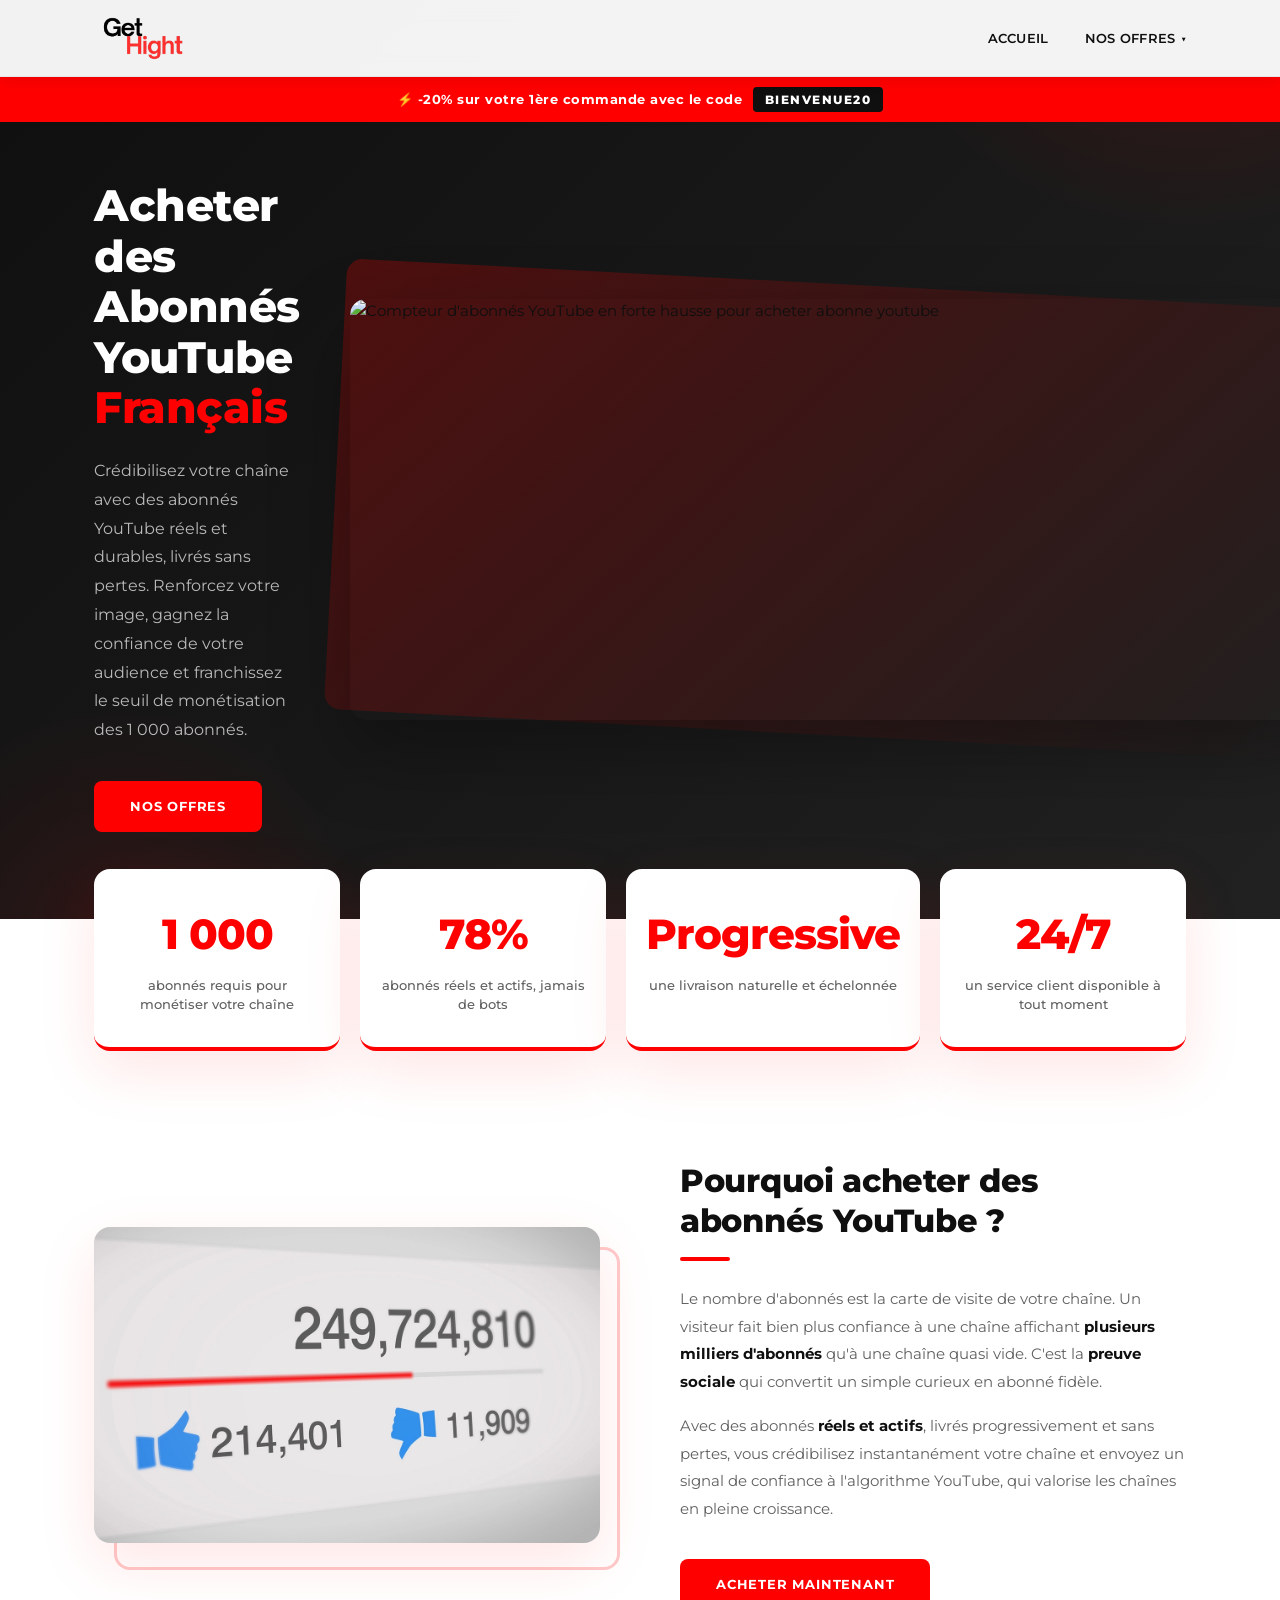
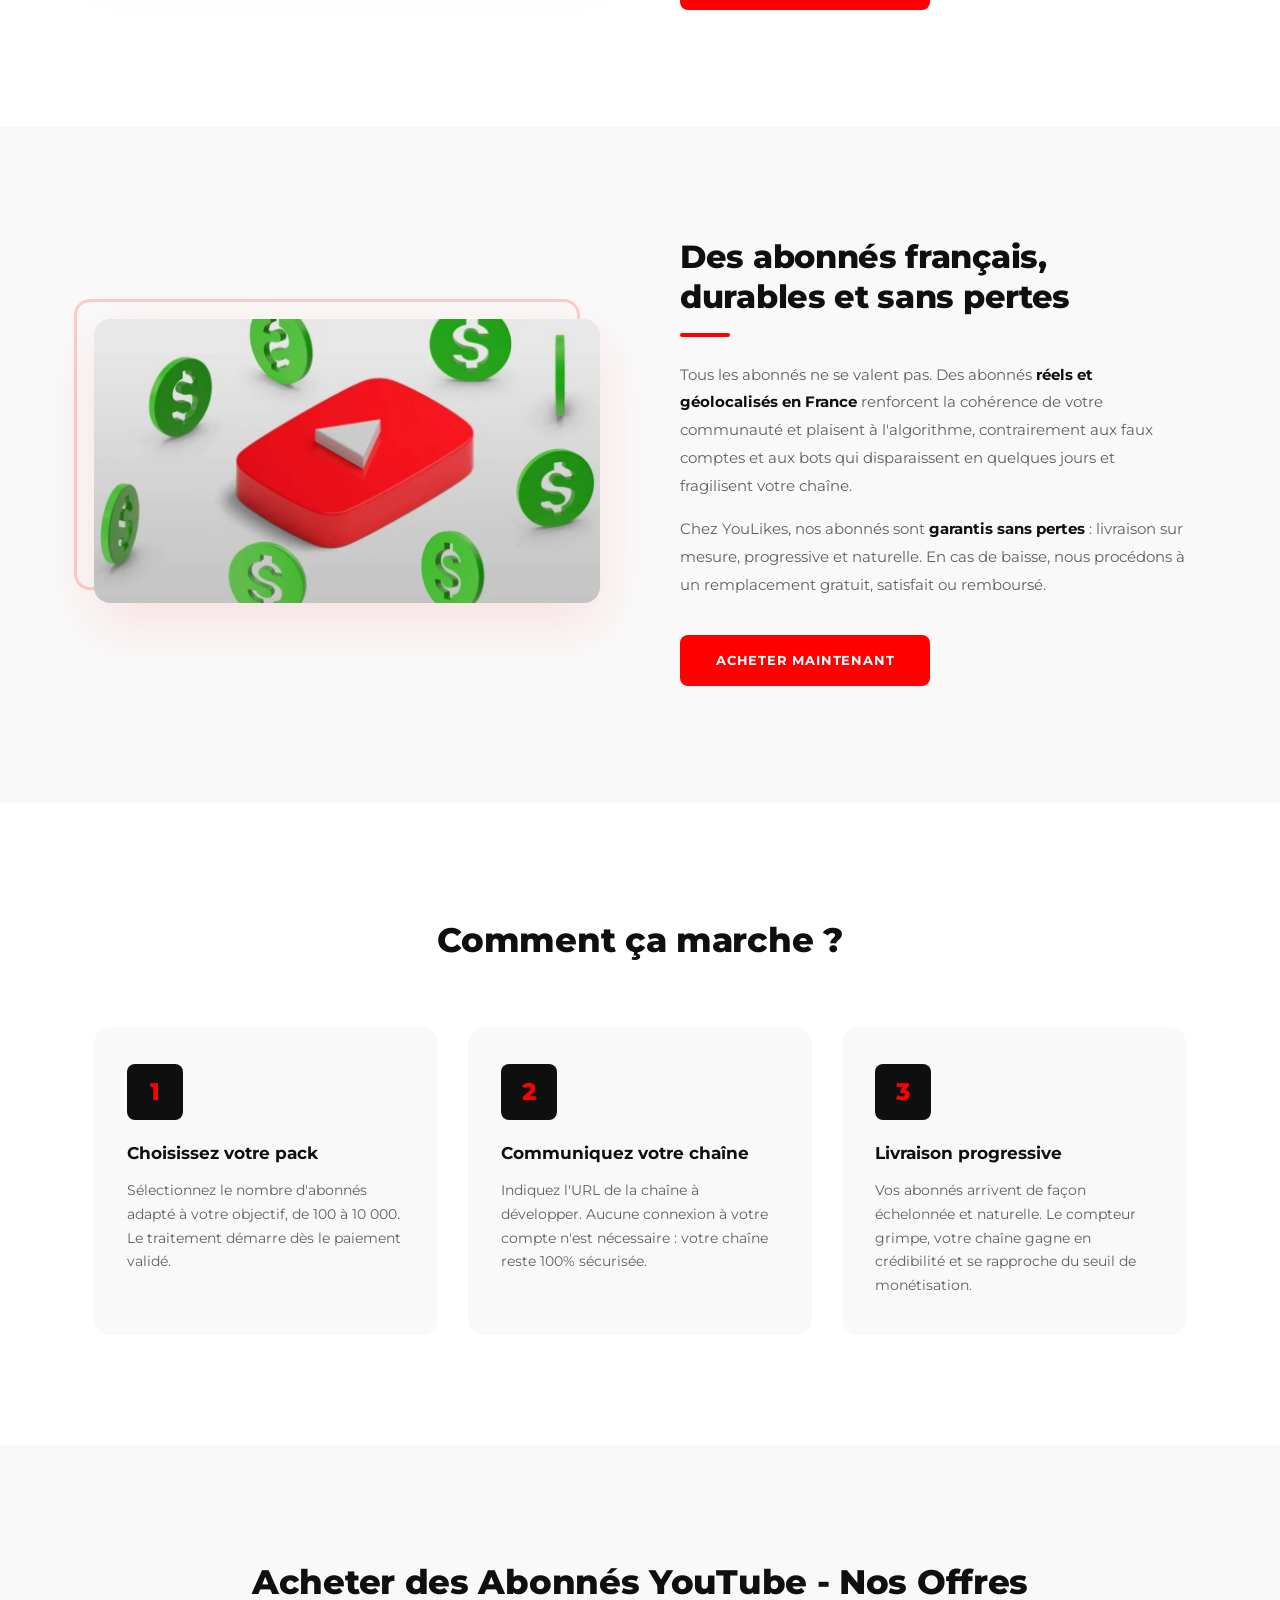
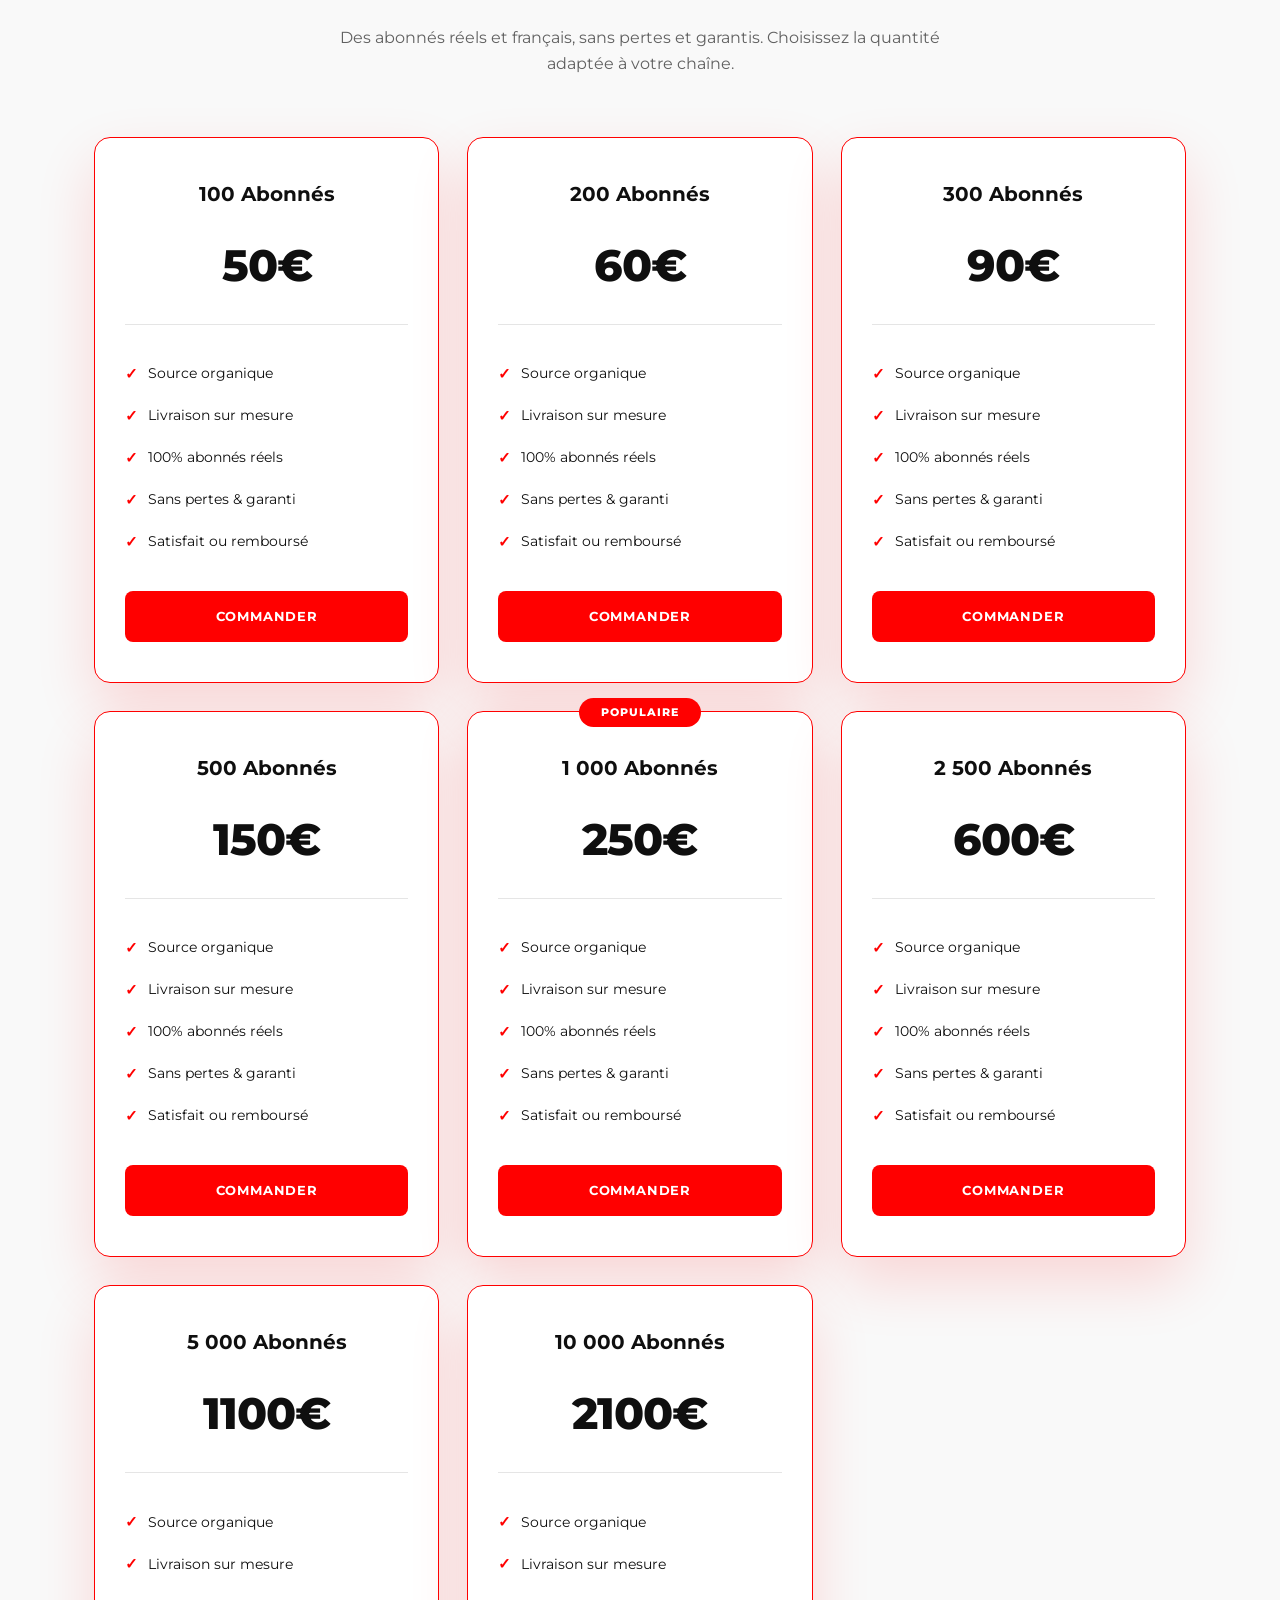
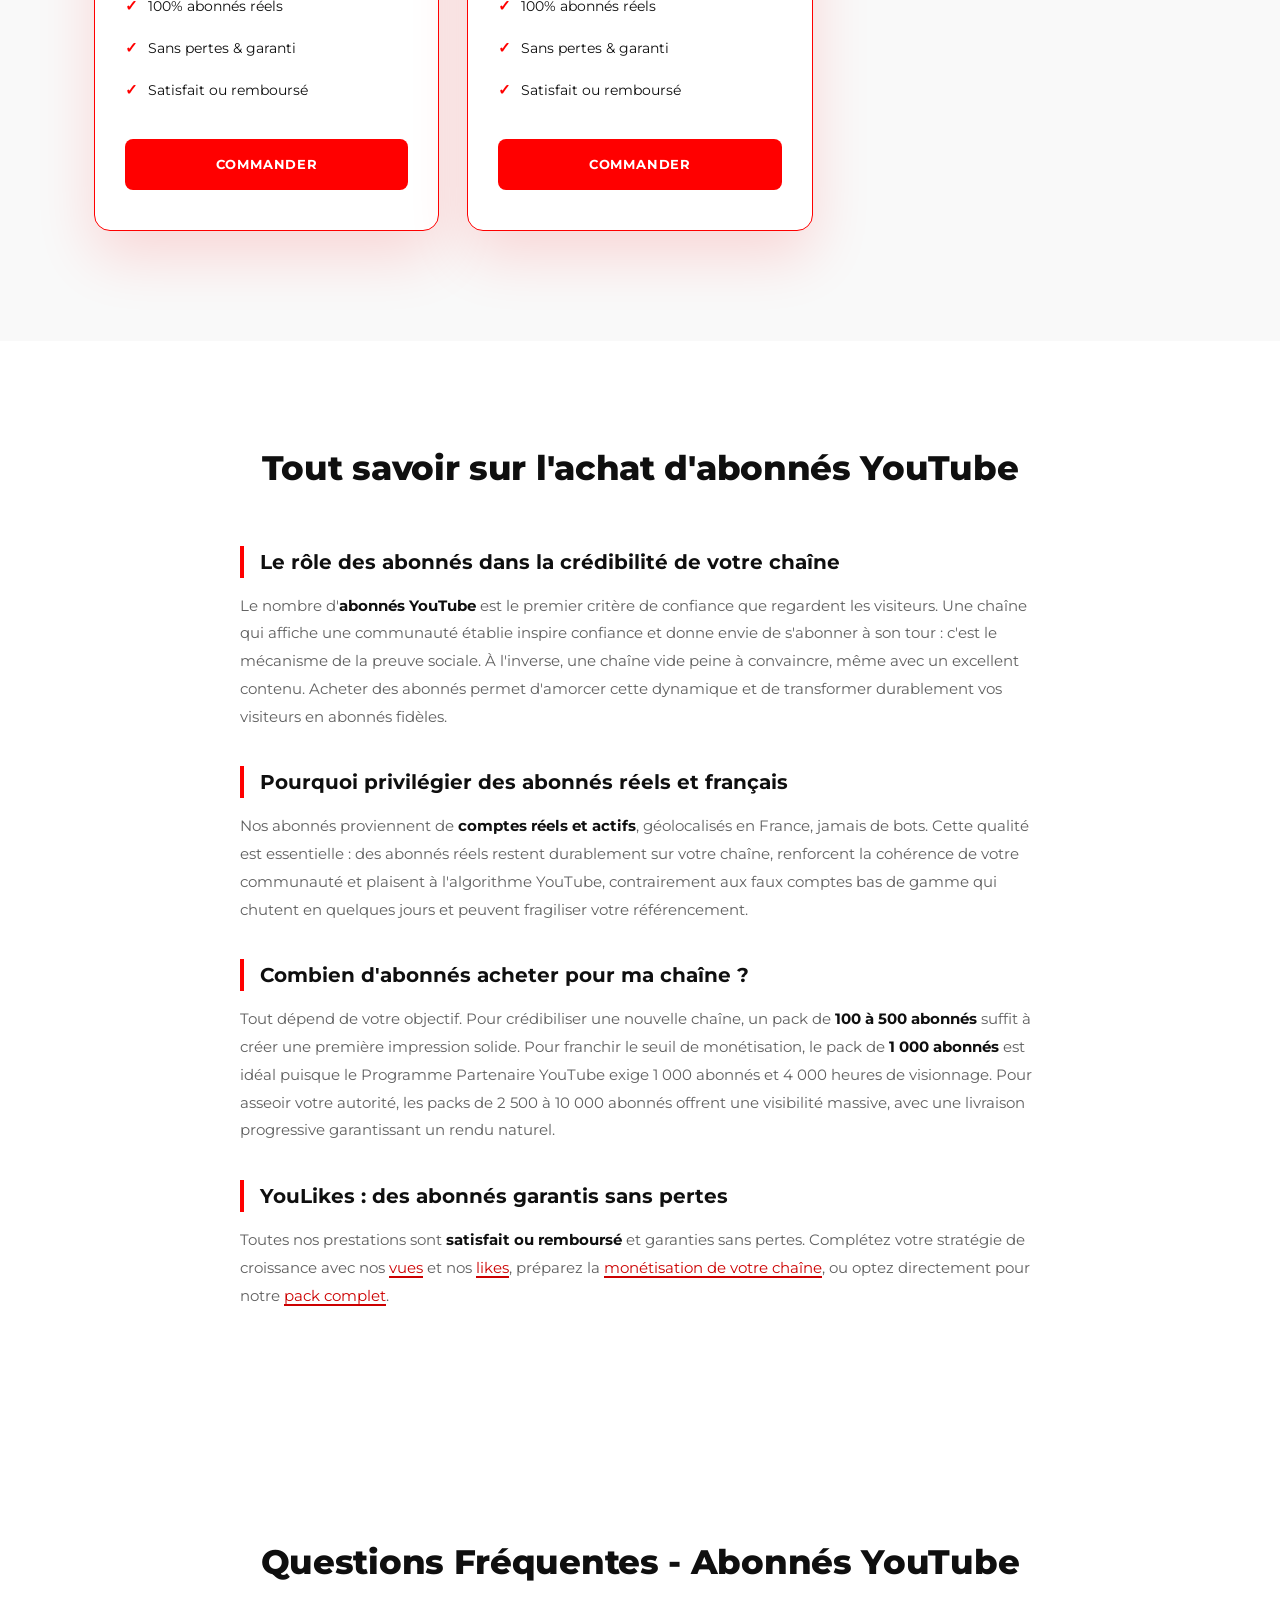
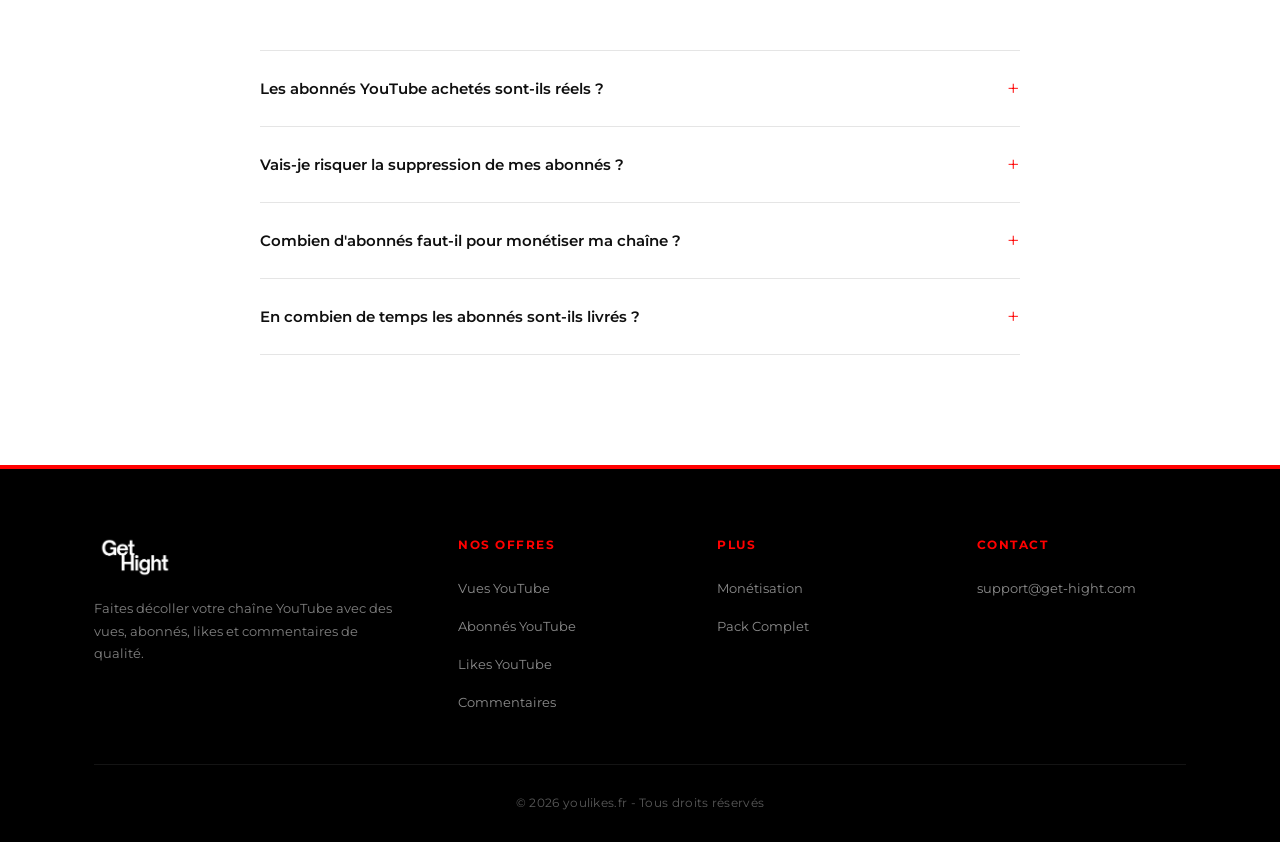
==== commit 78fa4113: "Stripe: prix x5, 44 liens de paiement (champs + recommandations), image produit" ====
--- a/acheter-abonne-youtube.html
+++ b/acheter-abonne-youtube.html
@@ -5,7 +5,7 @@
     <meta name="viewport" content="width=device-width, initial-scale=1.0">
     <meta name="robots" content="index, follow">
     <title>Acheter des Abonnés YouTube - Profils Français Sans Pertes</title>
-    <meta name="description" content="Achetez des abonnés YouTube réels et français, sans pertes. Crédibilisez votre chaîne et atteignez le seuil de monétisation. Satisfait ou remboursé dès 10€.">
+    <meta name="description" content="Achetez des abonnés YouTube réels et français, sans pertes. Crédibilisez votre chaîne et atteignez le seuil de monétisation. Satisfait ou remboursé dès 50€.">
     <link rel="canonical" href="https://youlikes.fr/acheter-abonne-youtube.html"/>
     <link rel="alternate" hreflang="fr-FR" href="https://youlikes.fr/acheter-abonne-youtube.html"/>
     <link rel="alternate" hreflang="x-default" href="https://youlikes.fr/acheter-abonne-youtube.html"/>
@@ -24,13 +24,13 @@
     <meta property="og:type" content="website">
     <meta property="og:url" content="https://youlikes.fr/acheter-abonne-youtube.html">
     <meta property="og:title" content="Acheter des Abonnés YouTube - Profils Français Sans Pertes">
-    <meta property="og:description" content="Achetez des abonnés YouTube réels et français, sans pertes. Crédibilisez votre chaîne et atteignez le seuil de monétisation. Satisfait ou remboursé dès 10€.">
+    <meta property="og:description" content="Achetez des abonnés YouTube réels et français, sans pertes. Crédibilisez votre chaîne et atteignez le seuil de monétisation. Satisfait ou remboursé dès 50€.">
     <meta property="og:image" content="https://youlikes.fr/youtube-compteur-de-vues-en-temps-reel.webp">
     <meta property="og:locale" content="fr_FR">
     <meta property="og:site_name" content="YouLikes">
     <meta name="twitter:card" content="summary_large_image">
     <meta name="twitter:title" content="Acheter des Abonnés YouTube - Profils Français Sans Pertes">
-    <meta name="twitter:description" content="Achetez des abonnés YouTube réels et français, sans pertes. Crédibilisez votre chaîne et atteignez le seuil de monétisation. Satisfait ou remboursé dès 10€.">
+    <meta name="twitter:description" content="Achetez des abonnés YouTube réels et français, sans pertes. Crédibilisez votre chaîne et atteignez le seuil de monétisation. Satisfait ou remboursé dès 50€.">
     <meta name="twitter:image" content="https://youlikes.fr/youtube-compteur-de-vues-en-temps-reel.webp">
 
     <script type="application/ld+json">
@@ -179,14 +179,14 @@
                 "@type": "ItemList",
                 "name": "Nos Offres Abonnés YouTube",
                 "itemListElement": [
-                    { "@type": "ListItem", "position": 1, "item": { "@type": "Product", "name": "100 Abonnés YouTube", "description": "100 abonnés YouTube réels et français, source organique, sans pertes et garantis.", "image": "https://youlikes.fr/youtube-compteur-de-vues-en-temps-reel.webp", "brand": { "@type": "Brand", "name": "YouLikes" }, "offers": { "@type": "Offer", "price": "10", "priceCurrency": "EUR", "availability": "https://schema.org/InStock", "url": "https://youlikes.fr/acheter-abonne-youtube.html" } } },
-                    { "@type": "ListItem", "position": 2, "item": { "@type": "Product", "name": "200 Abonnés YouTube", "description": "200 abonnés YouTube réels et français, source organique, sans pertes et garantis.", "image": "https://youlikes.fr/youtube-compteur-de-vues-en-temps-reel.webp", "brand": { "@type": "Brand", "name": "YouLikes" }, "offers": { "@type": "Offer", "price": "12", "priceCurrency": "EUR", "availability": "https://schema.org/InStock", "url": "https://youlikes.fr/acheter-abonne-youtube.html" } } },
-                    { "@type": "ListItem", "position": 3, "item": { "@type": "Product", "name": "300 Abonnés YouTube", "description": "300 abonnés YouTube réels et français, source organique, sans pertes et garantis.", "image": "https://youlikes.fr/youtube-compteur-de-vues-en-temps-reel.webp", "brand": { "@type": "Brand", "name": "YouLikes" }, "offers": { "@type": "Offer", "price": "18", "priceCurrency": "EUR", "availability": "https://schema.org/InStock", "url": "https://youlikes.fr/acheter-abonne-youtube.html" } } },
-                    { "@type": "ListItem", "position": 4, "item": { "@type": "Product", "name": "500 Abonnés YouTube", "description": "500 abonnés YouTube réels et français, source organique, sans pertes et garantis.", "image": "https://youlikes.fr/youtube-compteur-de-vues-en-temps-reel.webp", "brand": { "@type": "Brand", "name": "YouLikes" }, "offers": { "@type": "Offer", "price": "30", "priceCurrency": "EUR", "availability": "https://schema.org/InStock", "url": "https://youlikes.fr/acheter-abonne-youtube.html" } } },
-                    { "@type": "ListItem", "position": 5, "item": { "@type": "Product", "name": "1 000 Abonnés YouTube", "description": "1 000 abonnés YouTube réels et français, source organique, sans pertes et garantis.", "image": "https://youlikes.fr/youtube-compteur-de-vues-en-temps-reel.webp", "brand": { "@type": "Brand", "name": "YouLikes" }, "offers": { "@type": "Offer", "price": "50", "priceCurrency": "EUR", "availability": "https://schema.org/InStock", "url": "https://youlikes.fr/acheter-abonne-youtube.html" } } },
-                    { "@type": "ListItem", "position": 6, "item": { "@type": "Product", "name": "2 500 Abonnés YouTube", "description": "2 500 abonnés YouTube réels et français, source organique, sans pertes et garantis.", "image": "https://youlikes.fr/youtube-compteur-de-vues-en-temps-reel.webp", "brand": { "@type": "Brand", "name": "YouLikes" }, "offers": { "@type": "Offer", "price": "120", "priceCurrency": "EUR", "availability": "https://schema.org/InStock", "url": "https://youlikes.fr/acheter-abonne-youtube.html" } } },
-                    { "@type": "ListItem", "position": 7, "item": { "@type": "Product", "name": "5 000 Abonnés YouTube", "description": "5 000 abonnés YouTube réels et français, source organique, sans pertes et garantis.", "image": "https://youlikes.fr/youtube-compteur-de-vues-en-temps-reel.webp", "brand": { "@type": "Brand", "name": "YouLikes" }, "offers": { "@type": "Offer", "price": "220", "priceCurrency": "EUR", "availability": "https://schema.org/InStock", "url": "https://youlikes.fr/acheter-abonne-youtube.html" } } },
-                    { "@type": "ListItem", "position": 8, "item": { "@type": "Product", "name": "10 000 Abonnés YouTube", "description": "10 000 abonnés YouTube réels et français, source organique, sans pertes et garantis.", "image": "https://youlikes.fr/youtube-compteur-de-vues-en-temps-reel.webp", "brand": { "@type": "Brand", "name": "YouLikes" }, "offers": { "@type": "Offer", "price": "420", "priceCurrency": "EUR", "availability": "https://schema.org/InStock", "url": "https://youlikes.fr/acheter-abonne-youtube.html" } } }
+                    { "@type": "ListItem", "position": 1, "item": { "@type": "Product", "name": "100 Abonnés YouTube", "description": "100 abonnés YouTube réels et français, source organique, sans pertes et garantis.", "image": "https://youlikes.fr/youtube-compteur-de-vues-en-temps-reel.webp", "brand": { "@type": "Brand", "name": "YouLikes" }, "offers": { "@type": "Offer", "price": "50", "priceCurrency": "EUR", "availability": "https://schema.org/InStock", "url": "https://youlikes.fr/acheter-abonne-youtube.html" } } },
+                    { "@type": "ListItem", "position": 2, "item": { "@type": "Product", "name": "200 Abonnés YouTube", "description": "200 abonnés YouTube réels et français, source organique, sans pertes et garantis.", "image": "https://youlikes.fr/youtube-compteur-de-vues-en-temps-reel.webp", "brand": { "@type": "Brand", "name": "YouLikes" }, "offers": { "@type": "Offer", "price": "60", "priceCurrency": "EUR", "availability": "https://schema.org/InStock", "url": "https://youlikes.fr/acheter-abonne-youtube.html" } } },
+                    { "@type": "ListItem", "position": 3, "item": { "@type": "Product", "name": "300 Abonnés YouTube", "description": "300 abonnés YouTube réels et français, source organique, sans pertes et garantis.", "image": "https://youlikes.fr/youtube-compteur-de-vues-en-temps-reel.webp", "brand": { "@type": "Brand", "name": "YouLikes" }, "offers": { "@type": "Offer", "price": "90", "priceCurrency": "EUR", "availability": "https://schema.org/InStock", "url": "https://youlikes.fr/acheter-abonne-youtube.html" } } },
+                    { "@type": "ListItem", "position": 4, "item": { "@type": "Product", "name": "500 Abonnés YouTube", "description": "500 abonnés YouTube réels et français, source organique, sans pertes et garantis.", "image": "https://youlikes.fr/youtube-compteur-de-vues-en-temps-reel.webp", "brand": { "@type": "Brand", "name": "YouLikes" }, "offers": { "@type": "Offer", "price": "150", "priceCurrency": "EUR", "availability": "https://schema.org/InStock", "url": "https://youlikes.fr/acheter-abonne-youtube.html" } } },
+                    { "@type": "ListItem", "position": 5, "item": { "@type": "Product", "name": "1 000 Abonnés YouTube", "description": "1 000 abonnés YouTube réels et français, source organique, sans pertes et garantis.", "image": "https://youlikes.fr/youtube-compteur-de-vues-en-temps-reel.webp", "brand": { "@type": "Brand", "name": "YouLikes" }, "offers": { "@type": "Offer", "price": "250", "priceCurrency": "EUR", "availability": "https://schema.org/InStock", "url": "https://youlikes.fr/acheter-abonne-youtube.html" } } },
+                    { "@type": "ListItem", "position": 6, "item": { "@type": "Product", "name": "2 500 Abonnés YouTube", "description": "2 500 abonnés YouTube réels et français, source organique, sans pertes et garantis.", "image": "https://youlikes.fr/youtube-compteur-de-vues-en-temps-reel.webp", "brand": { "@type": "Brand", "name": "YouLikes" }, "offers": { "@type": "Offer", "price": "600", "priceCurrency": "EUR", "availability": "https://schema.org/InStock", "url": "https://youlikes.fr/acheter-abonne-youtube.html" } } },
+                    { "@type": "ListItem", "position": 7, "item": { "@type": "Product", "name": "5 000 Abonnés YouTube", "description": "5 000 abonnés YouTube réels et français, source organique, sans pertes et garantis.", "image": "https://youlikes.fr/youtube-compteur-de-vues-en-temps-reel.webp", "brand": { "@type": "Brand", "name": "YouLikes" }, "offers": { "@type": "Offer", "price": "1100", "priceCurrency": "EUR", "availability": "https://schema.org/InStock", "url": "https://youlikes.fr/acheter-abonne-youtube.html" } } },
+                    { "@type": "ListItem", "position": 8, "item": { "@type": "Product", "name": "10 000 Abonnés YouTube", "description": "10 000 abonnés YouTube réels et français, source organique, sans pertes et garantis.", "image": "https://youlikes.fr/youtube-compteur-de-vues-en-temps-reel.webp", "brand": { "@type": "Brand", "name": "YouLikes" }, "offers": { "@type": "Offer", "price": "2100", "priceCurrency": "EUR", "availability": "https://schema.org/InStock", "url": "https://youlikes.fr/acheter-abonne-youtube.html" } } }
                 ]
             }
         ]
@@ -286,52 +286,52 @@
             <div class="pricing-cards">
                 <div class="pricing-card">
                     <div class="pricing-header"><h3>100 Abonnés</h3></div>
-                    <div class="pricing-price"><span class="price">10€</span></div>
-                    <ul class="pricing-features"><li><span class="check">✓</span> Source organique</li><li><span class="check">✓</span> Livraison sur mesure</li><li><span class="check">✓</span> 100% abonnés réels</li><li><span class="check">✓</span> Sans pertes &amp; garanti</li><li><span class="check">✓</span> Satisfait ou remboursé</li></ul>
-                    <a href="#" class="btn btn-outline" target="_blank" rel="noopener noreferrer">Commander</a>
+                    <div class="pricing-price"><span class="price">50€</span></div>
+                    <ul class="pricing-features"><li><span class="check">✓</span> Source organique</li><li><span class="check">✓</span> Livraison sur mesure</li><li><span class="check">✓</span> 100% abonnés réels</li><li><span class="check">✓</span> Sans pertes &amp; garanti</li><li><span class="check">✓</span> Satisfait ou remboursé</li></ul>
+                    <a href="https://buy.stripe.com/3cI8wR8gu4sb20Y335aZi1m" class="btn btn-outline" target="_blank" rel="noopener noreferrer">Commander</a>
                 </div>
                 <div class="pricing-card">
                     <div class="pricing-header"><h3>200 Abonnés</h3></div>
-                    <div class="pricing-price"><span class="price">12€</span></div>
-                    <ul class="pricing-features"><li><span class="check">✓</span> Source organique</li><li><span class="check">✓</span> Livraison sur mesure</li><li><span class="check">✓</span> 100% abonnés réels</li><li><span class="check">✓</span> Sans pertes &amp; garanti</li><li><span class="check">✓</span> Satisfait ou remboursé</li></ul>
-                    <a href="#" class="btn btn-outline" target="_blank" rel="noopener noreferrer">Commander</a>
+                    <div class="pricing-price"><span class="price">60€</span></div>
+                    <ul class="pricing-features"><li><span class="check">✓</span> Source organique</li><li><span class="check">✓</span> Livraison sur mesure</li><li><span class="check">✓</span> 100% abonnés réels</li><li><span class="check">✓</span> Sans pertes &amp; garanti</li><li><span class="check">✓</span> Satisfait ou remboursé</li></ul>
+                    <a href="https://buy.stripe.com/7sYbJ31S66AjbBy8npaZi1n" class="btn btn-outline" target="_blank" rel="noopener noreferrer">Commander</a>
                 </div>
                 <div class="pricing-card">
                     <div class="pricing-header"><h3>300 Abonnés</h3></div>
-                    <div class="pricing-price"><span class="price">18€</span></div>
-                    <ul class="pricing-features"><li><span class="check">✓</span> Source organique</li><li><span class="check">✓</span> Livraison sur mesure</li><li><span class="check">✓</span> 100% abonnés réels</li><li><span class="check">✓</span> Sans pertes &amp; garanti</li><li><span class="check">✓</span> Satisfait ou remboursé</li></ul>
-                    <a href="#" class="btn btn-outline" target="_blank" rel="noopener noreferrer">Commander</a>
+                    <div class="pricing-price"><span class="price">90€</span></div>
+                    <ul class="pricing-features"><li><span class="check">✓</span> Source organique</li><li><span class="check">✓</span> Livraison sur mesure</li><li><span class="check">✓</span> 100% abonnés réels</li><li><span class="check">✓</span> Sans pertes &amp; garanti</li><li><span class="check">✓</span> Satisfait ou remboursé</li></ul>
+                    <a href="https://buy.stripe.com/6oUfZj9ky1fZ0WU1Z1aZi1o" class="btn btn-outline" target="_blank" rel="noopener noreferrer">Commander</a>
                 </div>
                 <div class="pricing-card">
                     <div class="pricing-header"><h3>500 Abonnés</h3></div>
-                    <div class="pricing-price"><span class="price">30€</span></div>
-                    <ul class="pricing-features"><li><span class="check">✓</span> Source organique</li><li><span class="check">✓</span> Livraison sur mesure</li><li><span class="check">✓</span> 100% abonnés réels</li><li><span class="check">✓</span> Sans pertes &amp; garanti</li><li><span class="check">✓</span> Satisfait ou remboursé</li></ul>
-                    <a href="#" class="btn btn-outline" target="_blank" rel="noopener noreferrer">Commander</a>
+                    <div class="pricing-price"><span class="price">150€</span></div>
+                    <ul class="pricing-features"><li><span class="check">✓</span> Source organique</li><li><span class="check">✓</span> Livraison sur mesure</li><li><span class="check">✓</span> 100% abonnés réels</li><li><span class="check">✓</span> Sans pertes &amp; garanti</li><li><span class="check">✓</span> Satisfait ou remboursé</li></ul>
+                    <a href="https://buy.stripe.com/7sY6oJaoCaQzdJG7jlaZi1p" class="btn btn-outline" target="_blank" rel="noopener noreferrer">Commander</a>
                 </div>
                 <div class="pricing-card featured">
                     <div class="pricing-badge">Populaire</div>
                     <div class="pricing-header"><h3>1 000 Abonnés</h3></div>
-                    <div class="pricing-price"><span class="price">50€</span></div>
-                    <ul class="pricing-features"><li><span class="check">✓</span> Source organique</li><li><span class="check">✓</span> Livraison sur mesure</li><li><span class="check">✓</span> 100% abonnés réels</li><li><span class="check">✓</span> Sans pertes &amp; garanti</li><li><span class="check">✓</span> Satisfait ou remboursé</li></ul>
-                    <a href="#" class="btn btn-primary" target="_blank" rel="noopener noreferrer">Commander</a>
+                    <div class="pricing-price"><span class="price">250€</span></div>
+                    <ul class="pricing-features"><li><span class="check">✓</span> Source organique</li><li><span class="check">✓</span> Livraison sur mesure</li><li><span class="check">✓</span> 100% abonnés réels</li><li><span class="check">✓</span> Sans pertes &amp; garanti</li><li><span class="check">✓</span> Satisfait ou remboursé</li></ul>
+                    <a href="https://buy.stripe.com/cNi8wRfIW4sbbBy335aZi1q" class="btn btn-primary" target="_blank" rel="noopener noreferrer">Commander</a>
                 </div>
                 <div class="pricing-card">
                     <div class="pricing-header"><h3>2 500 Abonnés</h3></div>
-                    <div class="pricing-price"><span class="price">120€</span></div>
-                    <ul class="pricing-features"><li><span class="check">✓</span> Source organique</li><li><span class="check">✓</span> Livraison sur mesure</li><li><span class="check">✓</span> 100% abonnés réels</li><li><span class="check">✓</span> Sans pertes &amp; garanti</li><li><span class="check">✓</span> Satisfait ou remboursé</li></ul>
-                    <a href="#" class="btn btn-outline" target="_blank" rel="noopener noreferrer">Commander</a>
+                    <div class="pricing-price"><span class="price">600€</span></div>
+                    <ul class="pricing-features"><li><span class="check">✓</span> Source organique</li><li><span class="check">✓</span> Livraison sur mesure</li><li><span class="check">✓</span> 100% abonnés réels</li><li><span class="check">✓</span> Sans pertes &amp; garanti</li><li><span class="check">✓</span> Satisfait ou remboursé</li></ul>
+                    <a href="https://buy.stripe.com/eVq8wR68mgaT3525bdaZi1r" class="btn btn-outline" target="_blank" rel="noopener noreferrer">Commander</a>
                 </div>
                 <div class="pricing-card">
                     <div class="pricing-header"><h3>5 000 Abonnés</h3></div>
-                    <div class="pricing-price"><span class="price">220€</span></div>
-                    <ul class="pricing-features"><li><span class="check">✓</span> Source organique</li><li><span class="check">✓</span> Livraison sur mesure</li><li><span class="check">✓</span> 100% abonnés réels</li><li><span class="check">✓</span> Sans pertes &amp; garanti</li><li><span class="check">✓</span> Satisfait ou remboursé</li></ul>
-                    <a href="#" class="btn btn-outline" target="_blank" rel="noopener noreferrer">Commander</a>
+                    <div class="pricing-price"><span class="price">1100€</span></div>
+                    <ul class="pricing-features"><li><span class="check">✓</span> Source organique</li><li><span class="check">✓</span> Livraison sur mesure</li><li><span class="check">✓</span> 100% abonnés réels</li><li><span class="check">✓</span> Sans pertes &amp; garanti</li><li><span class="check">✓</span> Satisfait ou remboursé</li></ul>
+                    <a href="https://buy.stripe.com/14A28t9ky2k3eNK8npaZi1s" class="btn btn-outline" target="_blank" rel="noopener noreferrer">Commander</a>
                 </div>
                 <div class="pricing-card">
                     <div class="pricing-header"><h3>10 000 Abonnés</h3></div>
-                    <div class="pricing-price"><span class="price">420€</span></div>
-                    <ul class="pricing-features"><li><span class="check">✓</span> Source organique</li><li><span class="check">✓</span> Livraison sur mesure</li><li><span class="check">✓</span> 100% abonnés réels</li><li><span class="check">✓</span> Sans pertes &amp; garanti</li><li><span class="check">✓</span> Satisfait ou remboursé</li></ul>
-                    <a href="#" class="btn btn-outline" target="_blank" rel="noopener noreferrer">Commander</a>
+                    <div class="pricing-price"><span class="price">2100€</span></div>
+                    <ul class="pricing-features"><li><span class="check">✓</span> Source organique</li><li><span class="check">✓</span> Livraison sur mesure</li><li><span class="check">✓</span> 100% abonnés réels</li><li><span class="check">✓</span> Sans pertes &amp; garanti</li><li><span class="check">✓</span> Satisfait ou remboursé</li></ul>
+                    <a href="https://buy.stripe.com/aFa28tfIW2k39tq6fhaZi1t" class="btn btn-outline" target="_blank" rel="noopener noreferrer">Commander</a>
                 </div>
             </div>
         </div>
--- a/styles.css
+++ b/styles.css
@@ -59,8 +59,6 @@
     padding: 0 24px;
 }
 
-/* ===================== BOUTONS ===================== */
-
 .btn {
     display: inline-block;
     padding: 15px 36px;
@@ -119,8 +117,6 @@
 .btn-full {
     width: 100%;
 }
-
-/* ===================== HEADER ===================== */
 
 .header {
     position: fixed;
@@ -301,8 +297,6 @@
     transition: var(--transition);
 }
 
-/* ===================== HERO ===================== */
-
 .hero {
     padding: 180px 0 80px;
     background: linear-gradient(135deg, var(--dark) 0%, #212121 100%);
@@ -393,8 +387,6 @@
     0%, 100% { transform: translateY(0) rotate(0deg); }
     50% { transform: translateY(-8px) rotate(0.5deg); }
 }
-
-/* ===================== PROMO BAR ===================== */
 
 .promo-bar {
     background: var(--accent);
@@ -424,8 +416,6 @@
     letter-spacing: 1.5px;
 }
 
-/* ===================== STATS ===================== */
-
 .stats {
     padding: 0;
     background: transparent;
@@ -469,8 +459,6 @@
     line-height: 1.5;
     font-weight: 500;
 }
-
-/* ===================== CREDIBILITY ===================== */
 
 .credibility {
     padding: 110px 0;
@@ -563,8 +551,6 @@
     direction: ltr;
 }
 
-/* ===================== HOW IT WORKS ===================== */
-
 .how-it-works {
     padding: 110px 0;
     background: var(--white);
@@ -643,8 +629,6 @@
     color: var(--gray);
     line-height: 1.7;
 }
-
-/* ===================== SERVICES ===================== */
 
 .services {
     padding: 110px 0;
@@ -717,8 +701,6 @@
 .service-card .btn {
     width: 100%;
 }
-
-/* ===================== PRICING ===================== */
 
 .pricing {
     padding: 110px 0;
@@ -863,8 +845,6 @@
     color: var(--white);
 }
 
-/* ===================== FAQ ===================== */
-
 .faq {
     padding: 110px 0;
     background: var(--white);
@@ -940,8 +920,6 @@
     line-height: 1.8;
 }
 
-/* ===================== SEO CONTENT ===================== */
-
 .seo-content {
     padding: 100px 0;
     background: var(--white);
@@ -989,8 +967,6 @@
     color: var(--accent);
 }
 
-/* ===================== FOOTER ===================== */
-
 .footer {
     background: var(--primary-dark);
     color: var(--white);
@@ -1064,8 +1040,6 @@
     letter-spacing: 0.3px;
 }
 
-/* ===================== RESPONSIVE 1024px ===================== */
-
 @media (max-width: 1024px) {
     .hero-content h1 {
         font-size: 36px;
@@ -1092,8 +1066,6 @@
         gap: 40px;
     }
 }
-
-/* ===================== RESPONSIVE 768px ===================== */
 
 @media (max-width: 768px) {
     .menu-toggle {
@@ -1339,8 +1311,6 @@
     }
 }
 
-/* ===================== RESPONSIVE 480px ===================== */
-
 @media (max-width: 480px) {
     .promo-bar {
         font-size: 12px;
